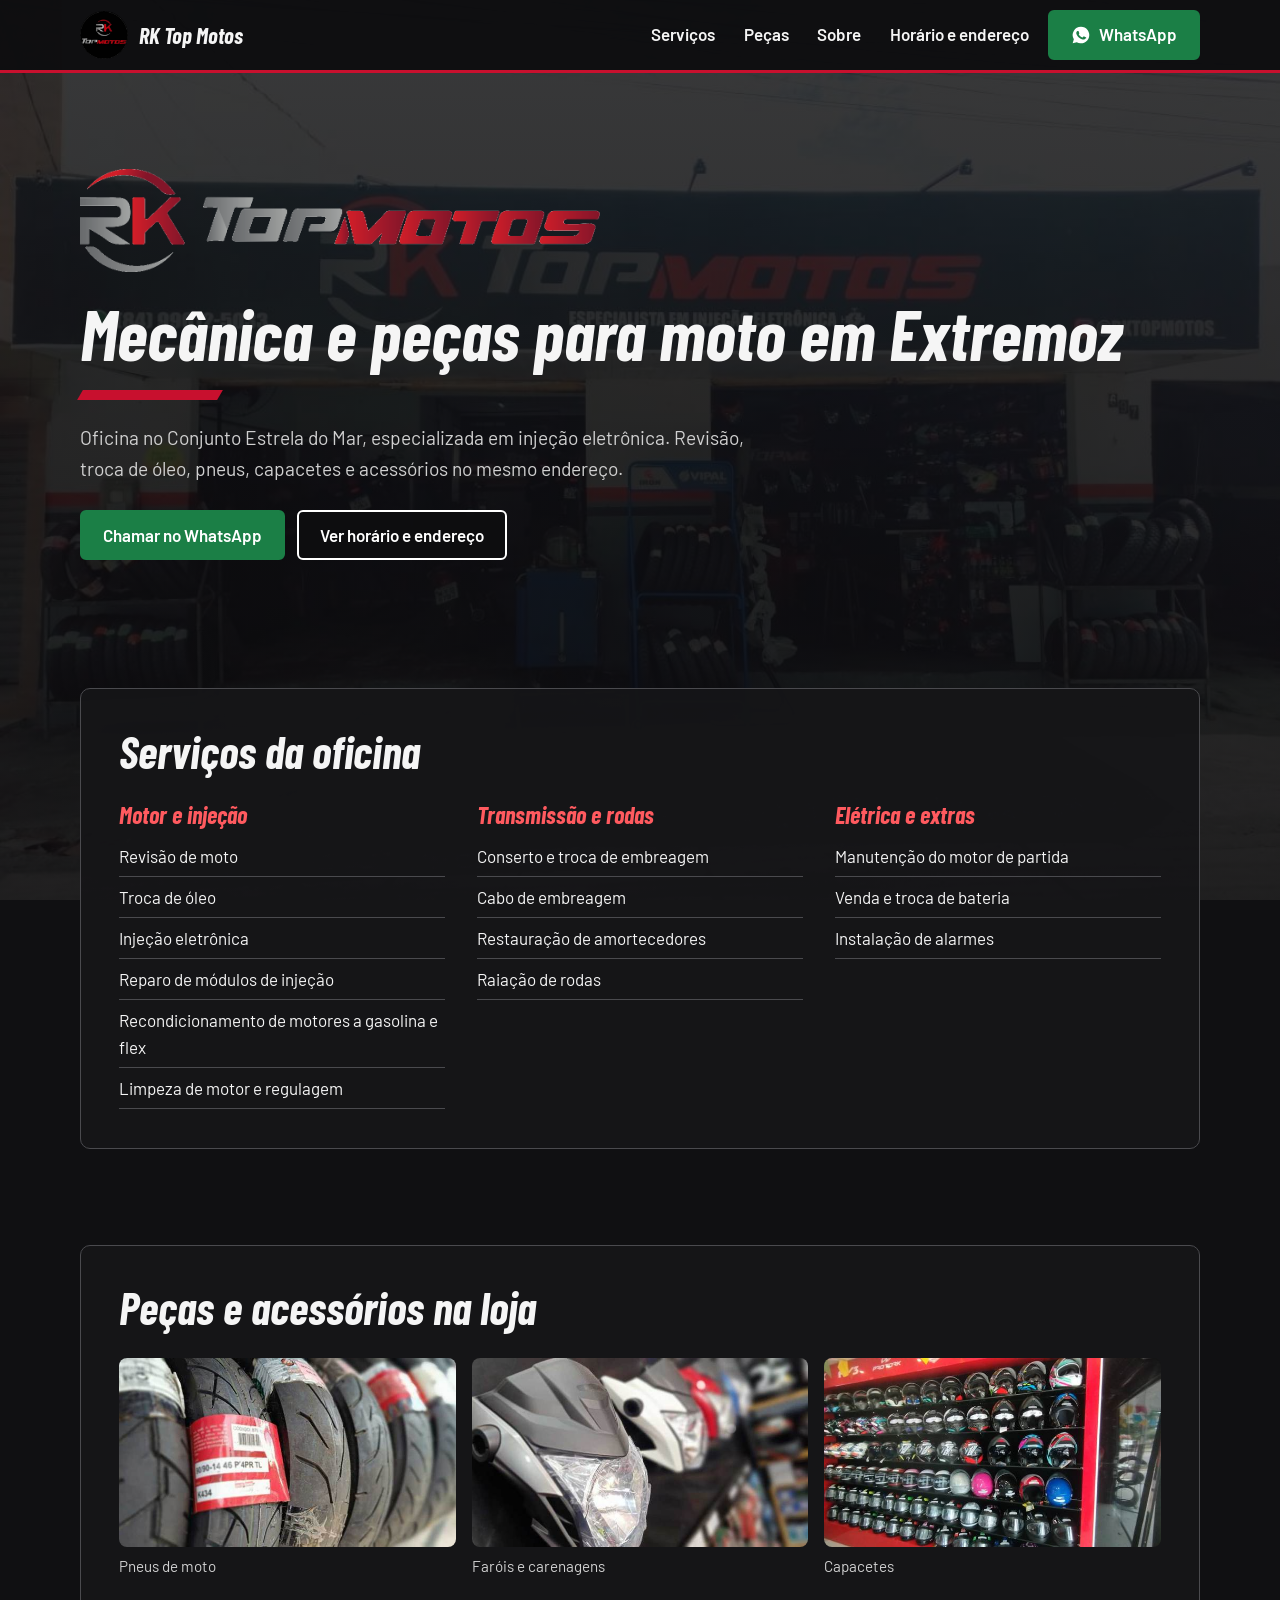
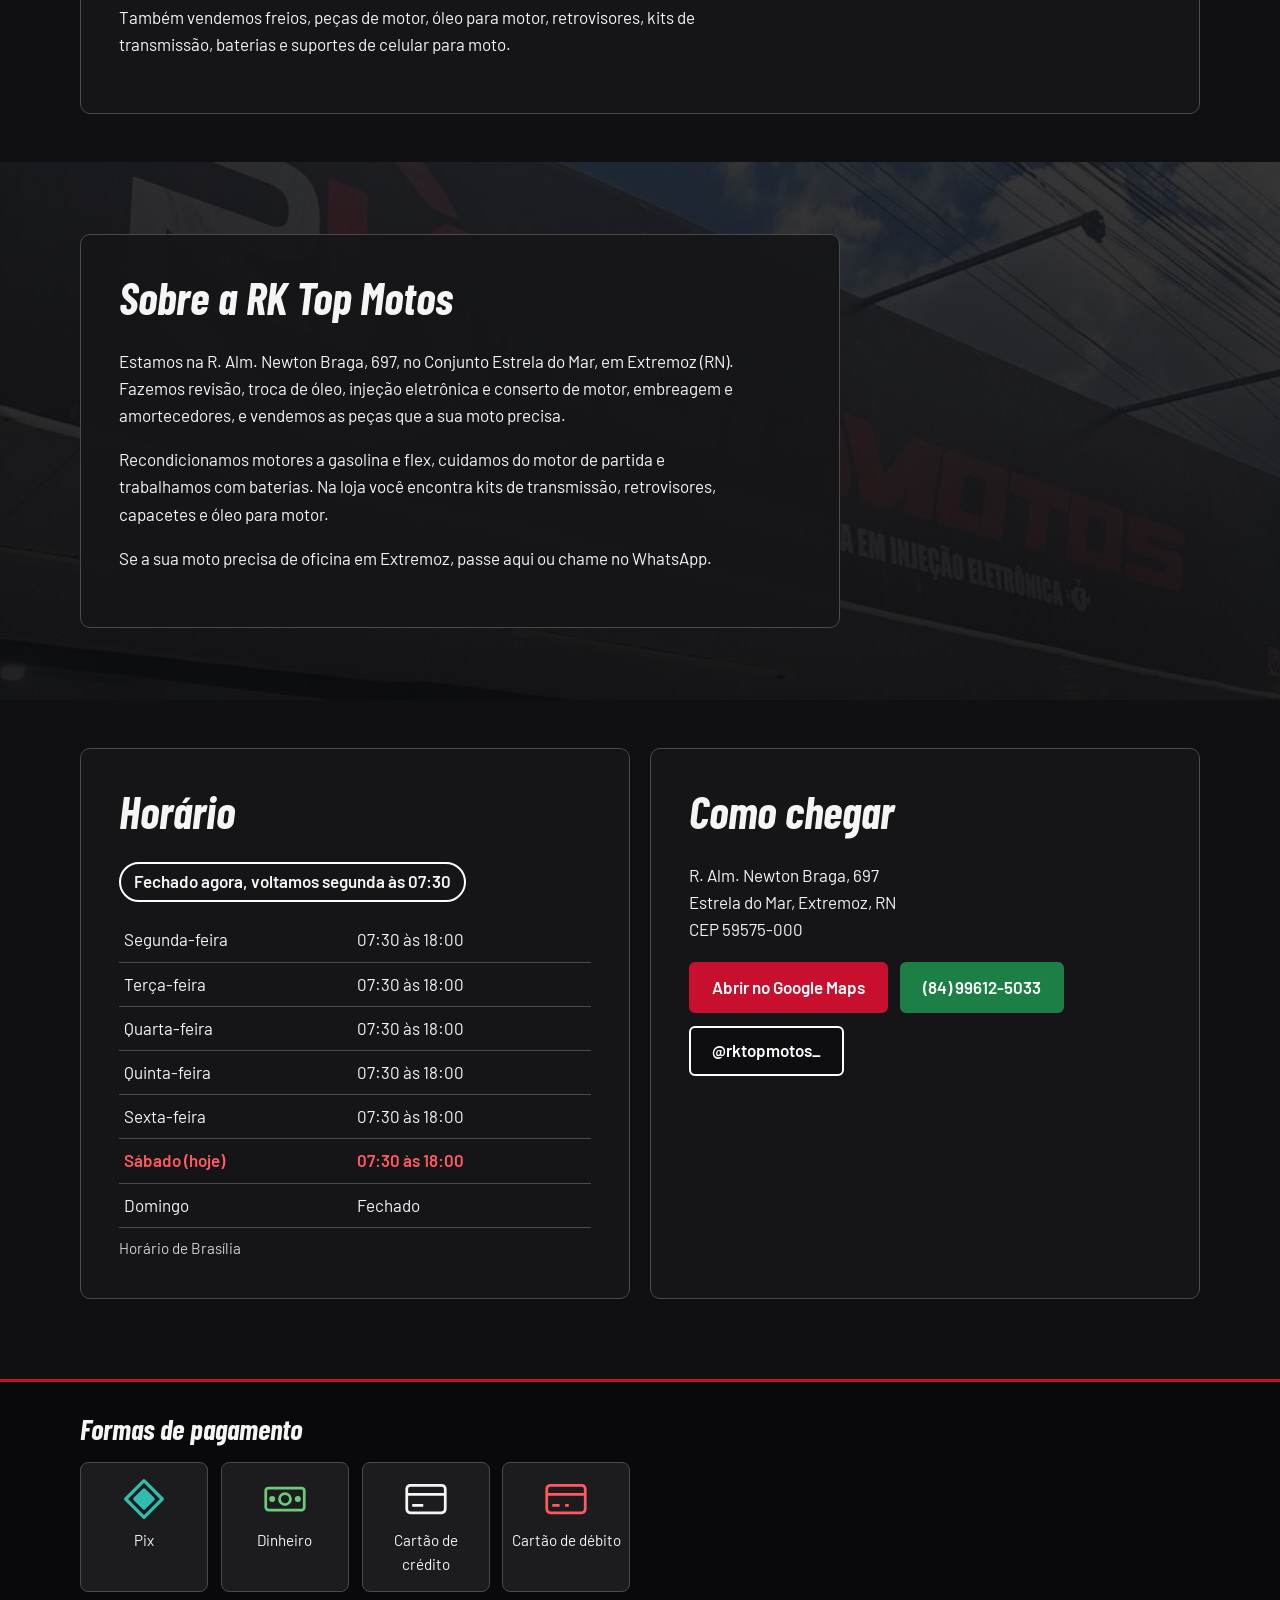
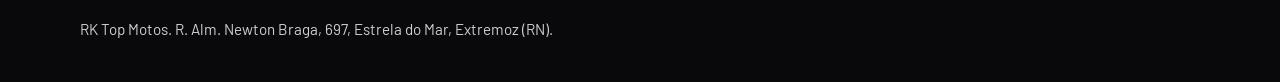
==== index.html @ 0dcf4de5 "fix site" ====
<!DOCTYPE html>
<html lang="pt-BR">
<head>
<meta charset="utf-8">
<meta name="viewport" content="width=device-width, initial-scale=1, viewport-fit=cover">
<title>RK Top Motos | Oficina de motos em Extremoz, RN</title>
<meta name="description" content="Oficina de motos especializada em injeção eletrônica, no Conjunto Estrela do Mar, Extremoz (RN). Revisão, troca de óleo, peças e acessórios.">
<meta name="color-scheme" content="dark">
<link rel="preconnect" href="https://fonts.googleapis.com">
<link rel="preconnect" href="https://fonts.gstatic.com" crossorigin>
<link href="https://fonts.googleapis.com/css2?family=Barlow:wght@400;600&family=Barlow+Condensed:ital,wght@1,700&display=swap" rel="stylesheet">
<link rel="stylesheet" href="index.css">
</head>
<body>
<a class="skip" href="#conteudo">Ir para o conteúdo</a>
<header>
<div class="wrap bar">
<a class="brand" href="#topo"><img src="[data-uri]" alt="" width="48" height="48"><span>RK Top Motos</span></a>
<nav aria-label="Principal"><ul><li><a href="#servicos">Serviços</a></li><li><a href="#pecas">Peças</a></li><li><a href="#sobre">Sobre</a></li><li><a href="#contato">Horário e endereço</a></li></ul></nav>
<a class="btn wa" href="https://wa.me/5584996125033?text=Ol%C3%A1!%20Vim%20pelo%20site%20da%20RK%20Top%20Motos." rel="noopener"><svg viewBox="0 0 24 24" fill="currentColor" aria-hidden="true"><path d="M12 2a10 10 0 0 0-8.6 15.1L2 22l5-1.3A10 10 0 1 0 12 2Zm5.2 14.2c-.2.6-1.3 1.2-1.8 1.2-.5.1-1 .2-3.3-.7-2.8-1.1-4.6-4-4.7-4.2-.1-.2-1.1-1.5-1.1-2.8s.7-2 1-2.3c.2-.3.5-.3.7-.3h.5c.2 0 .4 0 .6.5l.8 2c.1.2.1.4 0 .5l-.4.6c-.1.2-.3.3-.1.6.2.3.8 1.3 1.7 2.1 1.1 1 2.1 1.300 2.400 1.500.3.1.5.1.7-.1l.9-1c.2-.3.4-.2.700-.1l1.900.9c.3.1.5.2.5.3.100.2.100.8-.1 1.300Z"/></svg>WhatsApp</a>
</div>
</header>
<main id="conteudo">
<div class="wrap hero" id="topo">
<img class="wide" src="[data-uri]" alt="RK Top Motos">
<h1>Mecânica e peças para moto em Extremoz</h1>
<div class="stripe" aria-hidden="true"></div>
<p>Oficina no Conjunto Estrela do Mar, especializada em injeção eletrônica. Revisão, troca de óleo, pneus, capacetes e acessórios no mesmo endereço.</p>
<div class="cta">
<a class="btn wa" href="https://wa.me/5584996125033?text=Ol%C3%A1!%20Vim%20pelo%20site%20da%20RK%20Top%20Motos." rel="noopener">Chamar no WhatsApp</a>
<a class="btn ghost" href="#contato">Ver horário e endereço</a>
</div>
</div>

<section id="servicos"><div class="wrap"><div class="panel">
<h2>Serviços da oficina</h2>
<div class="cols">
<div><h3>Motor e injeção</h3><ul class="plain"><li>Revisão de moto</li><li>Troca de óleo</li><li>Injeção eletrônica</li><li>Reparo de módulos de injeção</li><li>Recondicionamento de motores a gasolina e flex</li><li>Limpeza de motor e regulagem</li></ul></div>
<div><h3>Transmissão e rodas</h3><ul class="plain"><li>Conserto e troca de embreagem</li><li>Cabo de embreagem</li><li>Restauração de amortecedores</li><li>Raiação de rodas</li></ul></div>
<div><h3>Elétrica e extras</h3><ul class="plain"><li>Manutenção do motor de partida</li><li>Venda e troca de bateria</li><li>Instalação de alarmes</li></ul></div>
</div></div></div></section>

<section id="pecas"><div class="wrap"><div class="panel">
<h2>Peças e acessórios na loja</h2>
<div class="shots">
<figure><img src="[data-uri]" alt="Fileira de pneus de moto com etiquetas de medida" loading="lazy"><figcaption>Pneus de moto</figcaption></figure>
<figure><img src="[data-uri]" alt="Faróis e carenagens de moto em exposição na loja" loading="lazy"><figcaption>Faróis e carenagens</figcaption></figure>
<figure><img src="[data-uri]" alt="Parede de capacetes de várias cores e modelos" loading="lazy"><figcaption>Capacetes</figcaption></figure>
</div>
<p>Também vendemos freios, peças de motor, óleo para motor, retrovisores, kits de transmissão, baterias e suportes de celular para moto.</p>
</div></div></section>

<div class="about" id="sobre"><div class="wrap"><div class="panel">
<h2>Sobre a RK Top Motos</h2>
<p>Estamos na R. Alm. Newton Braga, 697, no Conjunto Estrela do Mar, em Extremoz (RN). Fazemos revisão, troca de óleo, injeção eletrônica e conserto de motor, embreagem e amortecedores, e vendemos as peças que a sua moto precisa.</p>
<p>Recondicionamos motores a gasolina e flex, cuidamos do motor de partida e trabalhamos com baterias. Na loja você encontra kits de transmissão, retrovisores, capacetes e óleo para motor.</p>
<p>Se a sua moto precisa de oficina em Extremoz, passe aqui ou chame no WhatsApp.</p>
</div></div></div>

<section id="contato"><div class="wrap two">
<div class="panel">
<h2>Horário</h2>
<p class="status" id="status" role="status">Segunda a sábado, das 07:30 às 18:00</p>
<table><caption class="small" style="text-align:left;caption-side:bottom;padding-top:.5rem">Horário de Brasília</caption><tbody id="horas">
<tr data-d="1"><th scope="row">Segunda-feira</th><td>07:30 às 18:00</td></tr>
<tr data-d="2"><th scope="row">Terça-feira</th><td>07:30 às 18:00</td></tr>
<tr data-d="3"><th scope="row">Quarta-feira</th><td>07:30 às 18:00</td></tr>
<tr data-d="4"><th scope="row">Quinta-feira</th><td>07:30 às 18:00</td></tr>
<tr data-d="5"><th scope="row">Sexta-feira</th><td>07:30 às 18:00</td></tr>
<tr data-d="6"><th scope="row">Sábado</th><td>07:30 às 18:00</td></tr>
<tr data-d="0"><th scope="row">Domingo</th><td>Fechado</td></tr>
</tbody></table>
</div>
<div class="panel">
<h2>Como chegar</h2>
<address>R. Alm. Newton Braga, 697<br>Estrela do Mar, Extremoz, RN<br>CEP 59575-000</address>
<div class="cta" style="margin-top:0">
<a class="btn" href="https://www.google.com/maps/search/?api=1&query=R.+Alm.+Newton+Braga%2C+697+-+Estrela+do+Mar%2C+Extremoz+-+RN%2C+59575-000" rel="noopener">Abrir no Google Maps</a>
<a class="btn wa" href="https://wa.me/5584996125033?text=Ol%C3%A1!%20Vim%20pelo%20site%20da%20RK%20Top%20Motos." rel="noopener">(84) 99612-5033</a>
<a class="btn ghost" href="https://instagram.com/rktopmotos_" rel="noopener">@rktopmotos_</a>
</div>
</div>
</div></section>
</main>

<footer><div class="wrap">
<h2 style="font-size:1.8rem">Formas de pagamento</h2>
<ul class="pay">
<li><svg viewBox="0 0 48 48" fill="none" stroke="#32BCAD" stroke-width="3.5" stroke-linejoin="round" aria-hidden="true"><path d="M24 4 44 24 24 44 4 24Z"/><path d="M24 14l10 10-10 10-10-10Z" fill="#32BCAD"/></svg>Pix</li>
<li><svg viewBox="0 0 48 48" fill="none" stroke="#6CCB7A" stroke-width="3" aria-hidden="true"><rect x="3" y="12" width="42" height="24" rx="3"/><circle cx="24" cy="24" r="6"/><circle cx="10" cy="24" r="1.800" fill="#6CCB7A"/><circle cx="38" cy="24" r="1.800" fill="#6CCB7A"/></svg>Dinheiro</li>
<li><svg viewBox="0 0 48 48" fill="none" stroke="#F5F5F5" stroke-width="3" aria-hidden="true"><rect x="3" y="9" width="42" height="30" rx="4"/><path d="M3 19h42M9 31h12"/></svg>Cartão de crédito</li>
<li><svg viewBox="0 0 48 48" fill="none" stroke="#FF5A5F" stroke-width="3" aria-hidden="true"><rect x="3" y="9" width="42" height="30" rx="4"/><path d="M3 19h42M9 31h8M23 31h4"/></svg>Cartão de débito</li>
</ul>
<p class="small">RK Top Motos. R. Alm. Newton Braga, 697, Estrela do Mar, Extremoz (RN).</p>
</div></footer>

<script>
(function(){
try{
var p=new Intl.DateTimeFormat('en-US',{timeZone:'America/Fortaleza',weekday:'short',hour:'numeric',minute:'numeric',hour12:false}).formatToParts(new Date()),o={};
p.forEach(function(x){o[x.type]=x.value});
var d={Sun:0,Mon:1,Tue:2,Wed:3,Thu:4,Fri:5,Sat:6}[o.weekday],m=(+o.hour%24)*60+ +o.minute;
var r=document.querySelector('tr[data-d="'+d+'"]');if(r){r.className='today';r.firstElementChild.insertAdjacentText('beforeend',' (hoje)')}
var s=document.getElementById('status'),open=d>0&&m>=450&&m<1080;
s.textContent=open?'Aberto agora, fechamos às 18:00':(d>0&&m<450?'Fechado agora, abrimos às 07:30':(d===6||d===0?'Fechado agora, voltamos segunda às 07:30':'Fechado agora, abrimos amanhã às 07:30'));
}catch(e){}
})();
</script>
</body>
</html>
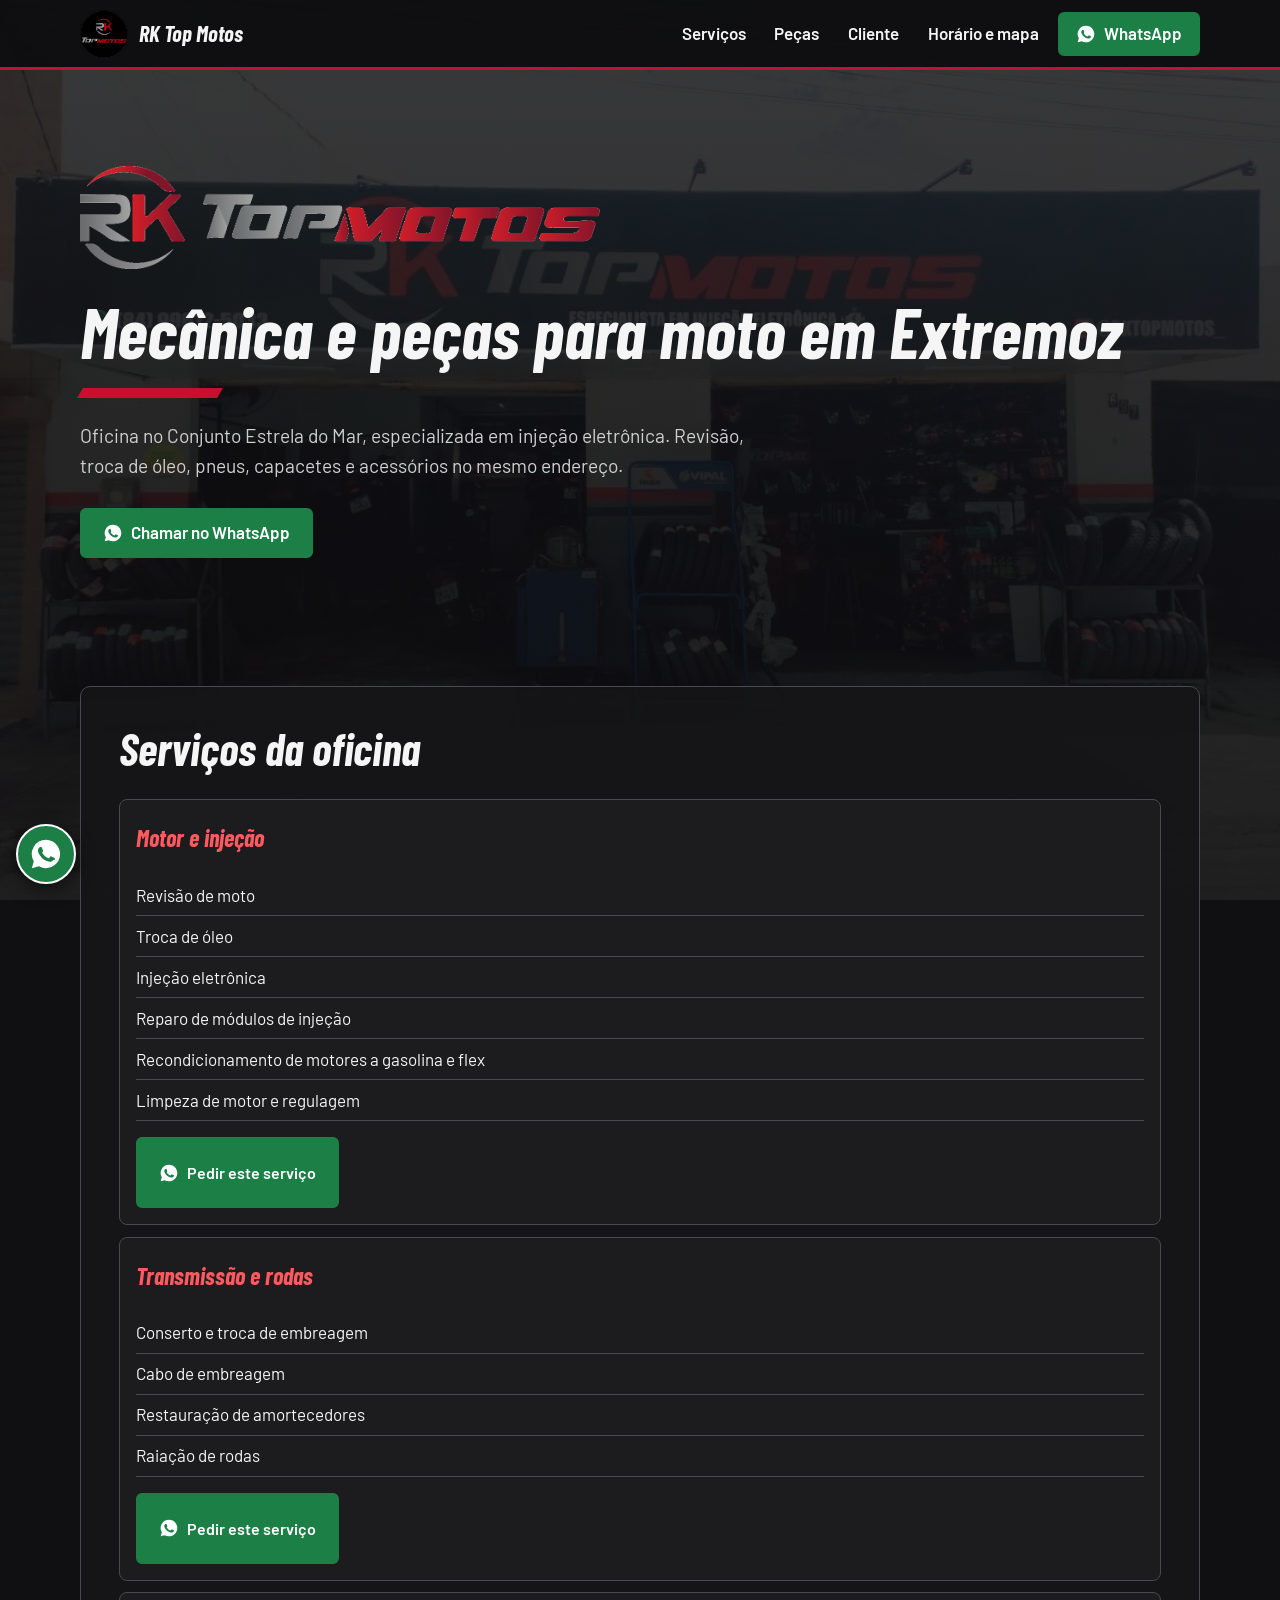
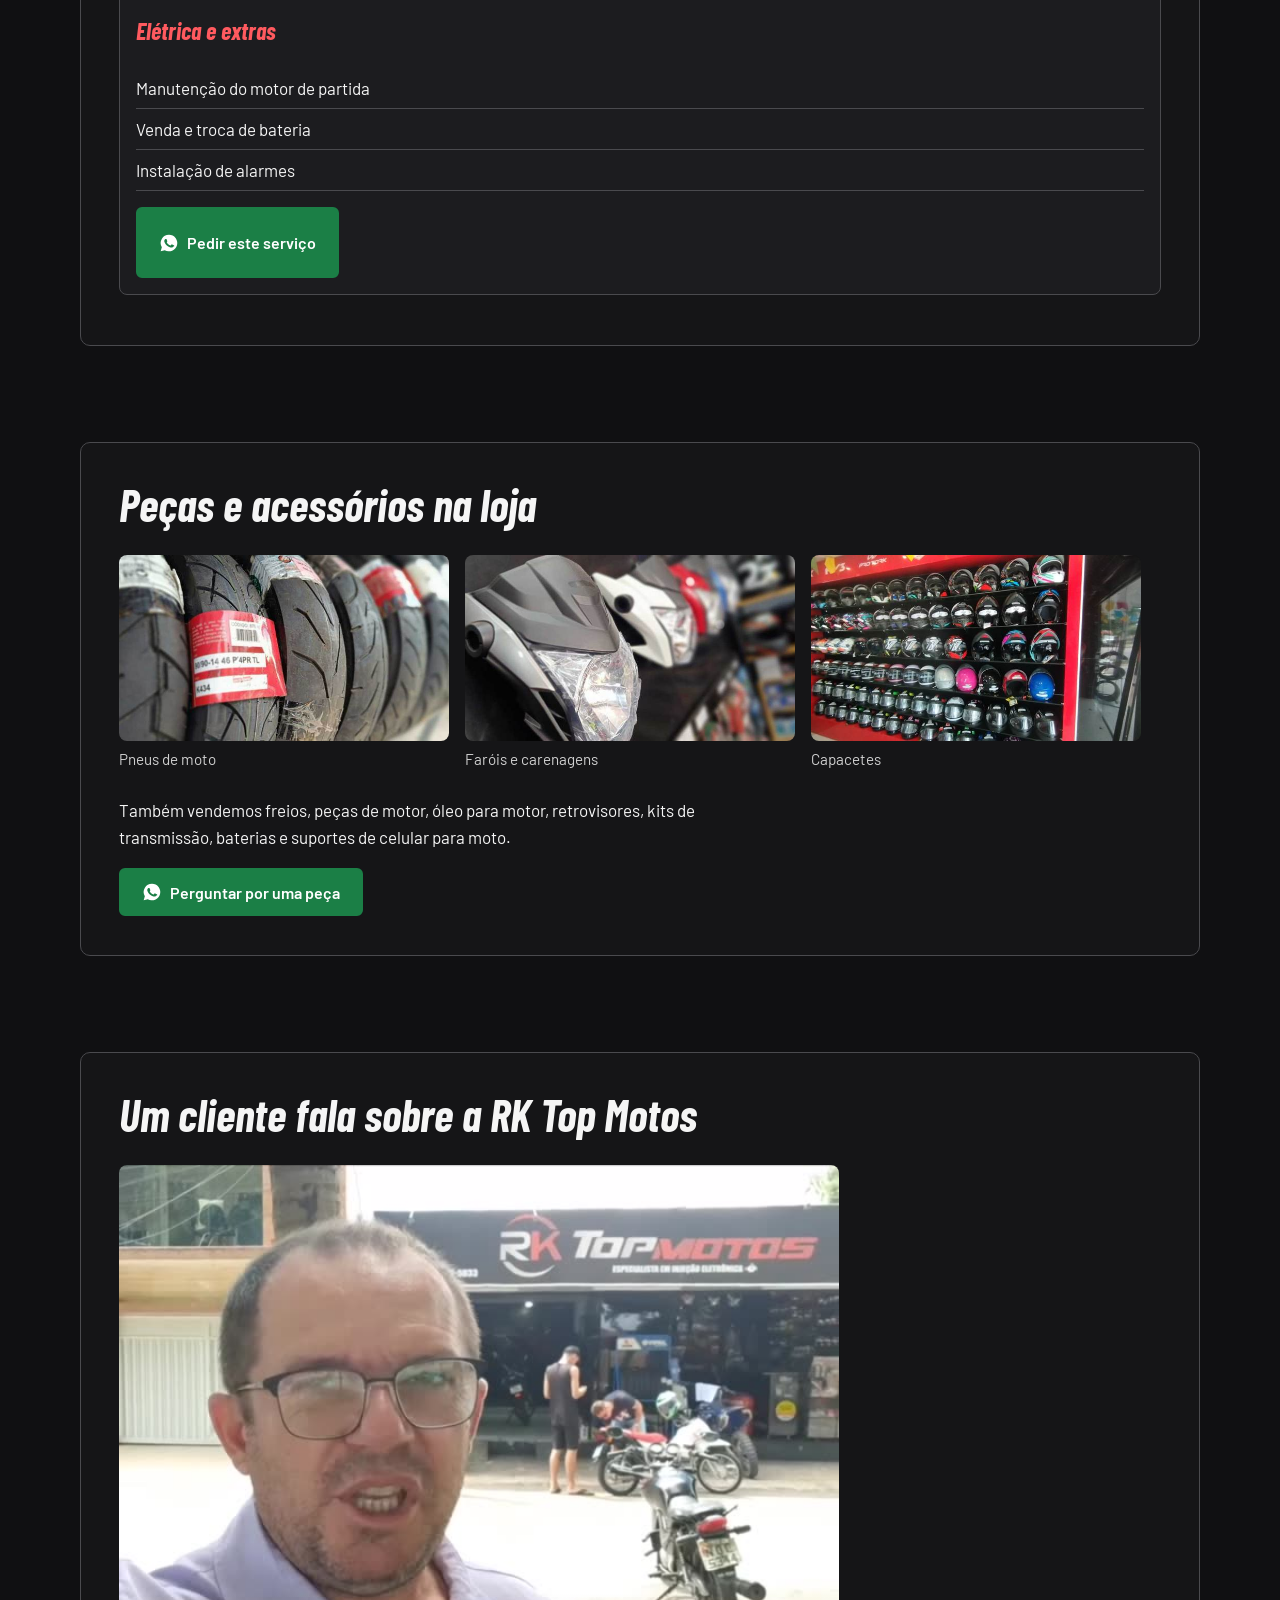
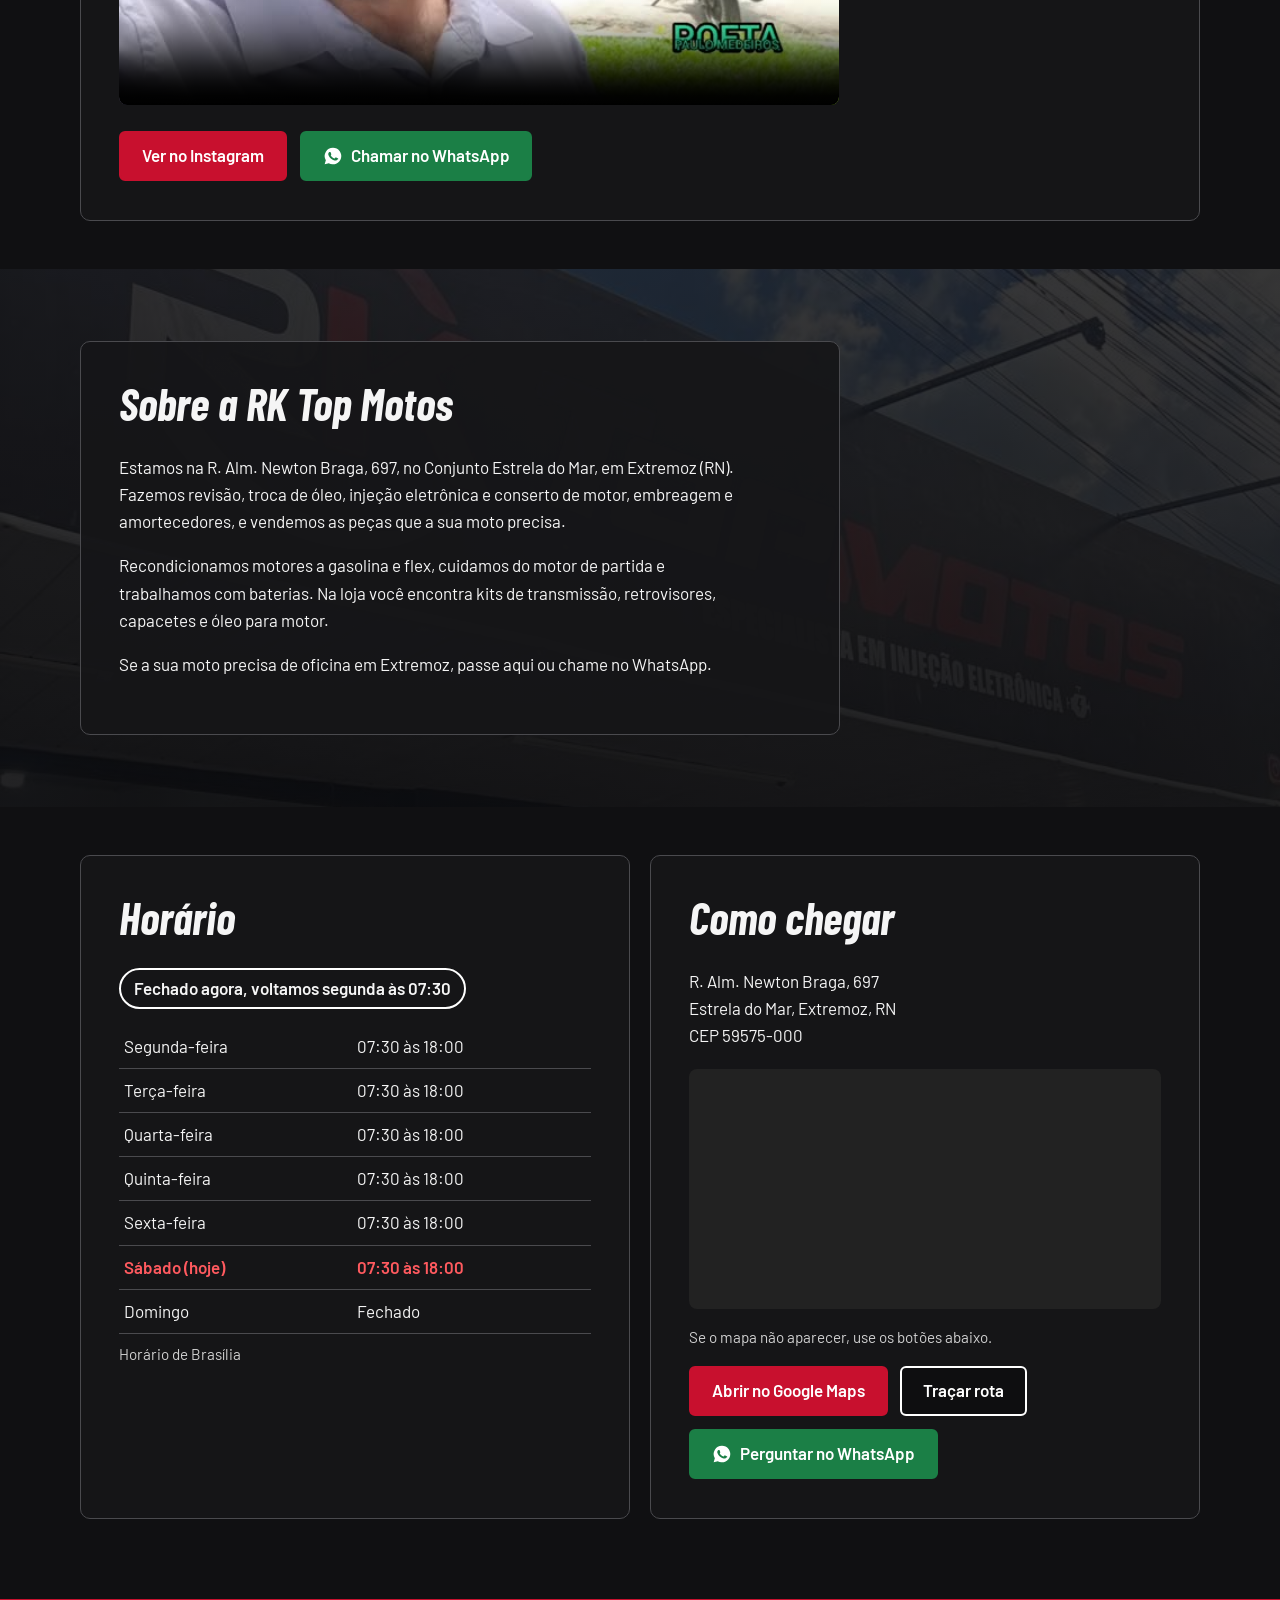
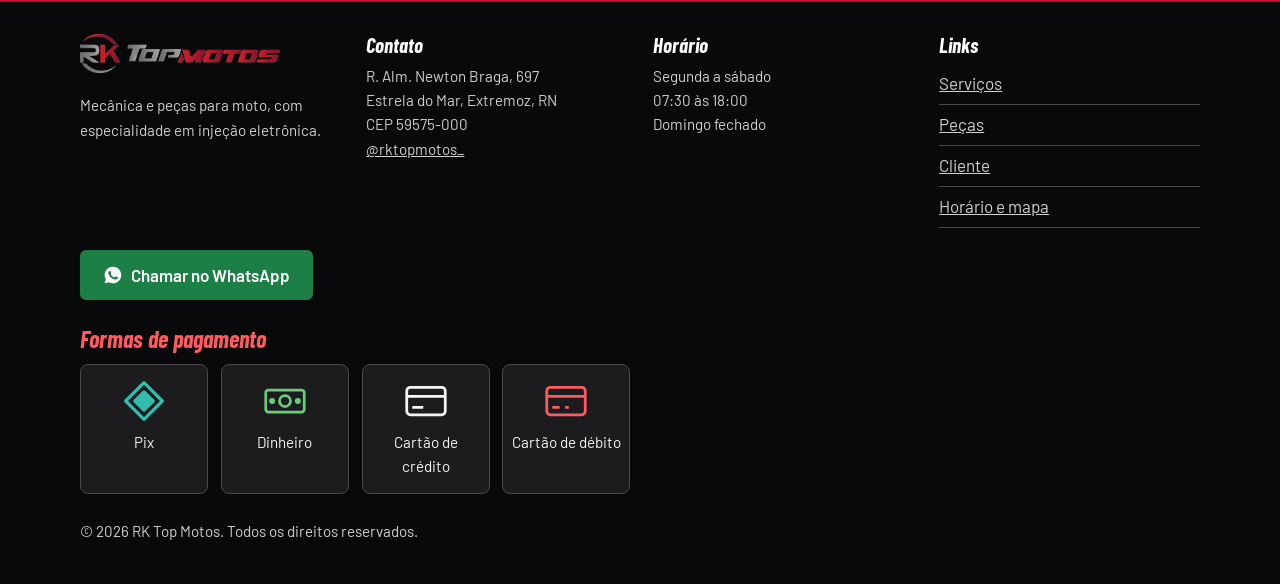
==== commit 2b67d2fa: "fix site again" ====
--- a/index.html
+++ b/index.html
@@ -9,15 +9,120 @@
 <link rel="preconnect" href="https://fonts.googleapis.com">
 <link rel="preconnect" href="https://fonts.gstatic.com" crossorigin>
 <link href="https://fonts.googleapis.com/css2?family=Barlow:wght@400;600&family=Barlow+Condensed:ital,wght@1,700&display=swap" rel="stylesheet">
-<link rel="stylesheet" href="index.css">
+<style>
+:root{--red:#C8102E;--red-hi:#FF5A5F;--ink:#F5F5F5;--mute:#D0D0D0;--panel:rgba(22,22,24,.94);--line:#4a4a4e;--wa:#1B7F46;color-scheme:dark;box-sizing:border-box;padding-top:env(safe-area-inset-top,0px);padding-bottom:env(safe-area-inset-bottom,0px)}
+*,*::before,*::after{box-sizing:inherit}
+html{scroll-padding-top:calc(88px + env(safe-area-inset-top,0px));scroll-behavior:smooth}
+@media(prefers-reduced-motion:reduce){html{scroll-behavior:auto}}
+body{margin:0;background:#101012;color:var(--ink);font:400 1.0625rem/1.6 Barlow,system-ui,-apple-system,"Segoe UI",Arial,sans-serif}
+body::before{content:"";position:fixed;inset:0;z-index:-1;background:linear-gradient(rgba(10,10,12,.8),rgba(10,10,12,.9)),url([data-uri]) center/cover no-repeat}
+h1,h2,h3{font-family:"Barlow Condensed","Arial Narrow",Impact,sans-serif;font-style:italic;font-weight:700;line-height:1.05;margin:0}
+h1{font-size:clamp(2.4rem,7vw,4.4rem)}
+h2{font-size:clamp(1.9rem,4.5vw,2.8rem);margin-bottom:.6em}
+h3{font-size:1.5rem;margin-bottom:.4em;color:var(--red-hi)}
+p{margin:0 0 1em;max-width:62ch}
+a{color:inherit}
+:focus-visible{outline:3px solid #fff;outline-offset:3px;border-radius:4px}
+.skip{position:absolute;left:12px;top:-100px;background:#fff;color:#111;padding:.6em 1em;z-index:20;border-radius:6px}
+.skip:focus{top:calc(12px + env(safe-area-inset-top,0px))}
+.wrap{width:min(1120px,100% - 2rem);margin-inline:auto}
+header{position:sticky;top:env(safe-area-inset-top,0px);z-index:10;background:rgba(14,14,16,.96);border-bottom:3px solid var(--red)}
+.bar{display:flex;align-items:center;gap:1rem;padding:.6rem 0}
+.brand{display:flex;align-items:center;gap:.7rem;text-decoration:none;margin-right:auto}
+.brand img{width:48px;height:48px;border-radius:50%}
+.brand span{font:italic 700 1.4rem/1 "Barlow Condensed","Arial Narrow",sans-serif}
+nav ul{display:flex;gap:1.4rem;list-style:none;margin:0;padding:0}
+nav a{text-decoration:none;padding:.5rem .2rem;font-weight:600}
+nav a:hover{text-decoration:underline;text-underline-offset:6px;text-decoration-color:var(--red-hi);text-decoration-thickness:3px}
+.btn{display:inline-flex;align-items:center;gap:.5rem;min-height:48px;padding:.6rem 1.3rem;border-radius:6px;font-weight:600;text-decoration:none;color:#fff;background:var(--red);border:2px solid var(--red)}
+.btn:hover{background:#A80D26;border-color:#A80D26}
+.btn.wa{background:var(--wa);border-color:var(--wa)}
+.btn.wa:hover{background:#166B3B;border-color:#166B3B}
+.btn.ghost{background:rgba(14,14,16,.9);border-color:#fff}
+.btn.ghost:hover{background:#fff;color:#111}
+.btn svg{width:20px;height:20px;flex:none}
+@media(max-width:760px){nav{display:none}.brand span{font-size:1.2rem}}
+.hero{padding:clamp(2.5rem,9vw,6rem) 0 clamp(2.5rem,8vw,5rem)}
+.hero img.wide{width:min(520px,100%);height:auto;display:block;margin-bottom:1.6rem}
+.hero p{font-size:1.2rem;color:var(--mute)}
+.stripe{width:140px;height:10px;background:var(--red);transform:skewX(-30deg);margin:1.2rem 0 1.4rem}
+.cta{display:flex;flex-wrap:wrap;gap:.8rem;margin-top:1.6rem}
+section{padding:clamp(1.5rem,4vw,3rem) 0}
+.panel{background:var(--panel);border:1px solid var(--line);border-radius:10px;padding:clamp(1.2rem,3.5vw,2.4rem)}
+.cols{display:grid;grid-template-columns:repeat(auto-fit,minmax(240px,1fr));gap:2rem}
+ul.plain{margin:0;padding:0;list-style:none}
+ul.plain li{padding:.4rem 0;border-bottom:1px solid var(--line)}
+.shots{display:grid;grid-template-columns:repeat(auto-fit,minmax(250px,1fr));gap:1rem;margin:0 0 1.6rem;padding:0}
+.shots figure{margin:0}
+.shots img{width:100%;height:auto;aspect-ratio:16/9;object-fit:cover;border-radius:8px;display:block}
+.shots figcaption{padding-top:.4rem;color:var(--mute);font-size:.95rem}
+.about{background:linear-gradient(rgba(10,10,12,.82),rgba(10,10,12,.9)),url([data-uri]) center 30%/cover no-repeat;padding:clamp(2rem,6vw,4.5rem) 0}
+.about .panel{max-width:760px}
+.two{display:grid;grid-template-columns:repeat(auto-fit,minmax(280px,1fr));gap:1.2rem}
+table{width:100%;border-collapse:collapse}
+th,td{text-align:left;padding:.5rem .3rem;border-bottom:1px solid var(--line);font-weight:400}
+tr.today th,tr.today td{font-weight:600;color:var(--red-hi)}
+.status{display:inline-block;margin:0 0 1rem;padding:.3rem .8rem;border:2px solid #fff;border-radius:99px;font-weight:600}
+address{font-style:normal;margin-bottom:1.2rem}
+footer{background:rgba(10,10,12,.96);border-top:3px solid var(--red);padding:2rem 0 2.5rem;margin-top:2rem}
+.pay{display:flex;flex-wrap:wrap;gap:.8rem;list-style:none;margin:.8rem 0 1.6rem;padding:0}
+.pay li{display:flex;flex-direction:column;align-items:center;gap:.4rem;width:128px;padding:.9rem .5rem;border:1px solid var(--line);border-radius:8px;background:#1c1c1f;text-align:center;font-size:.95rem}
+.pay svg{width:44px;height:44px}
+.small{color:var(--mute);font-size:.95rem;margin:0}
+.hd{min-height:44px;padding:.4rem 1rem}
+.menu{display:none;min-height:44px;padding:.4rem 1rem;border:2px solid #fff;border-radius:6px;background:transparent;color:#fff;font:600 1rem Barlow,sans-serif;cursor:pointer}
+details.svc{border:1px solid var(--line);border-radius:8px;margin-bottom:.7rem;background:#1c1c1f}
+details.svc summary{display:flex;justify-content:space-between;align-items:center;min-height:56px;padding:.6rem 1rem;cursor:pointer;list-style:none;font:italic 700 1.5rem "Barlow Condensed","Arial Narrow",sans-serif;color:var(--red-hi)}
+details.svc summary::-webkit-details-marker{display:none}
+details.svc summary::after{content:"+";display:grid;place-items:center;width:40px;height:40px;border-radius:50%;background:var(--red);color:#fff;font:600 1.6rem/1 Barlow,sans-serif}
+details.svc[open] summary::after{content:"\2212"}
+details.svc .in{padding:0 1rem 1rem}
+details.svc .in .btn{margin-top:1rem}
+.car{display:flex;gap:1rem;overflow-x:auto;scroll-snap-type:x mandatory;scroll-behavior:smooth;padding-bottom:.6rem;margin-bottom:1rem}
+.car figure{flex:0 0 min(78%,330px);margin:0;scroll-snap-align:start}
+.car img{width:100%;height:auto;aspect-ratio:16/9;object-fit:cover;border-radius:8px;display:block}
+.car figcaption{padding-top:.4rem;color:var(--mute);font-size:.95rem}
+.vid{display:flex;gap:1.2rem;align-items:center}
+.vid svg{flex:none}
+.map{width:100%;height:240px;border:0;border-radius:8px;background:#222}
+.fgrid{display:grid;grid-template-columns:repeat(auto-fit,minmax(200px,1fr));gap:1.6rem}
+.fgrid h3{font-size:1.3rem;color:#fff}
+.flinks li{border:0;padding:.3rem 0}
+footer a{color:var(--mute)}
+footer .btn{color:#fff}
+label{display:block;margin-bottom:.8rem;font-weight:600}
+input{display:block;width:100%;min-height:48px;margin-top:.3rem;padding:.5rem .8rem;border-radius:6px;border:2px solid #8a8a90;background:#101012;color:#fff;font:400 1.05rem Barlow,sans-serif}
+dialog{width:min(480px,calc(100% - 2rem));padding:1.4rem;border:1px solid var(--line);border-radius:10px;back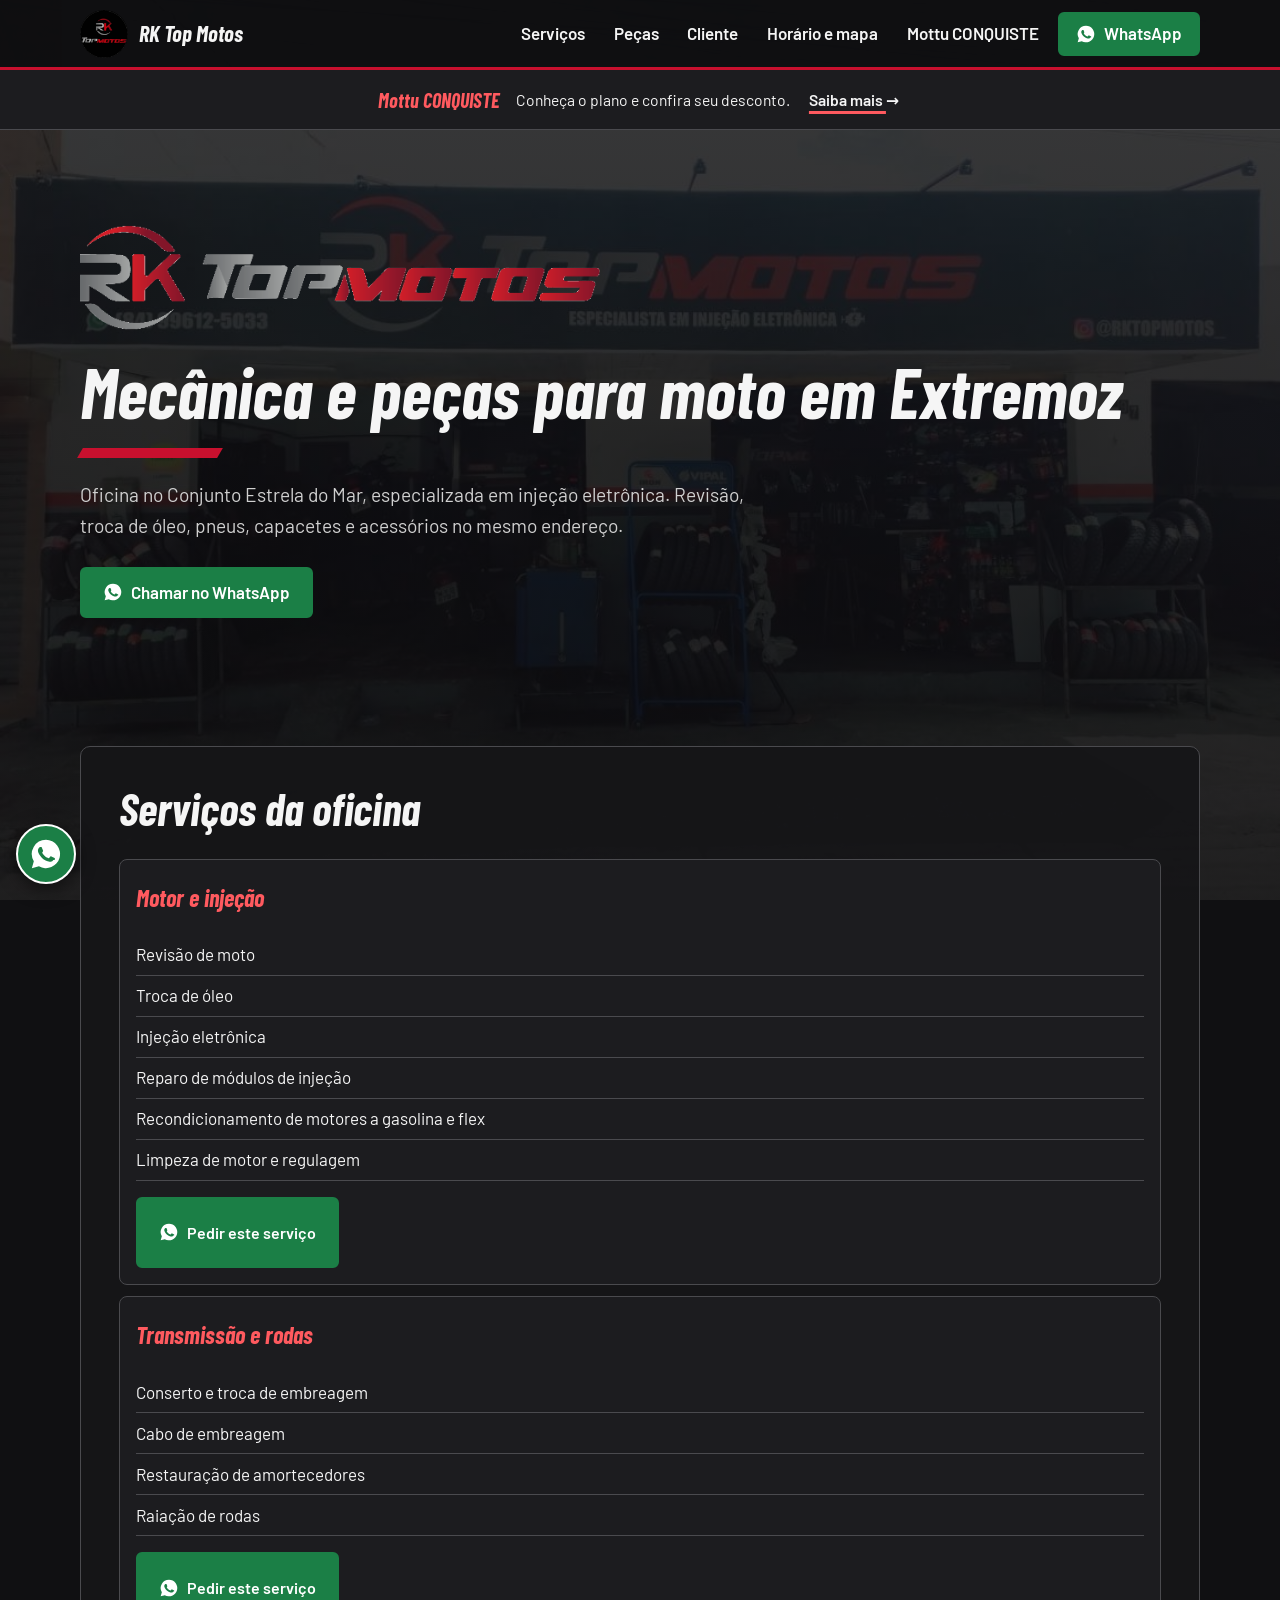
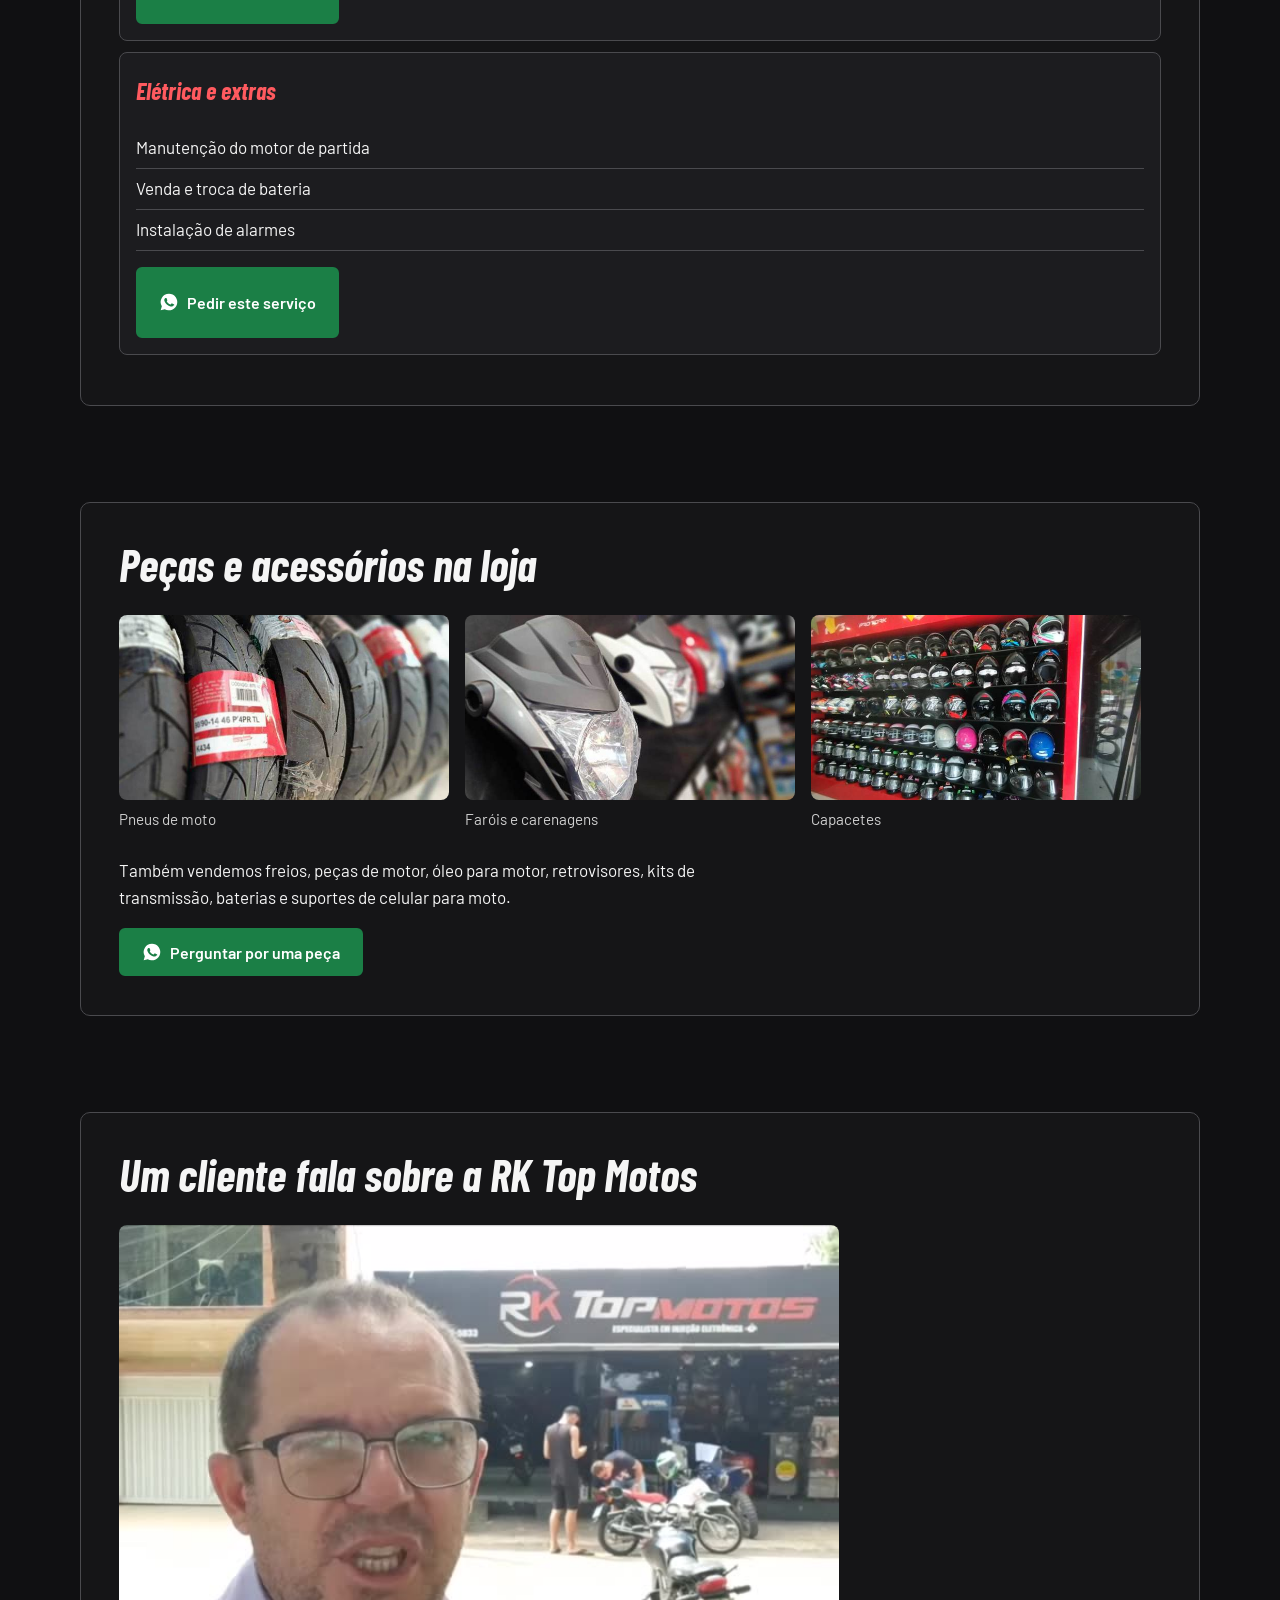
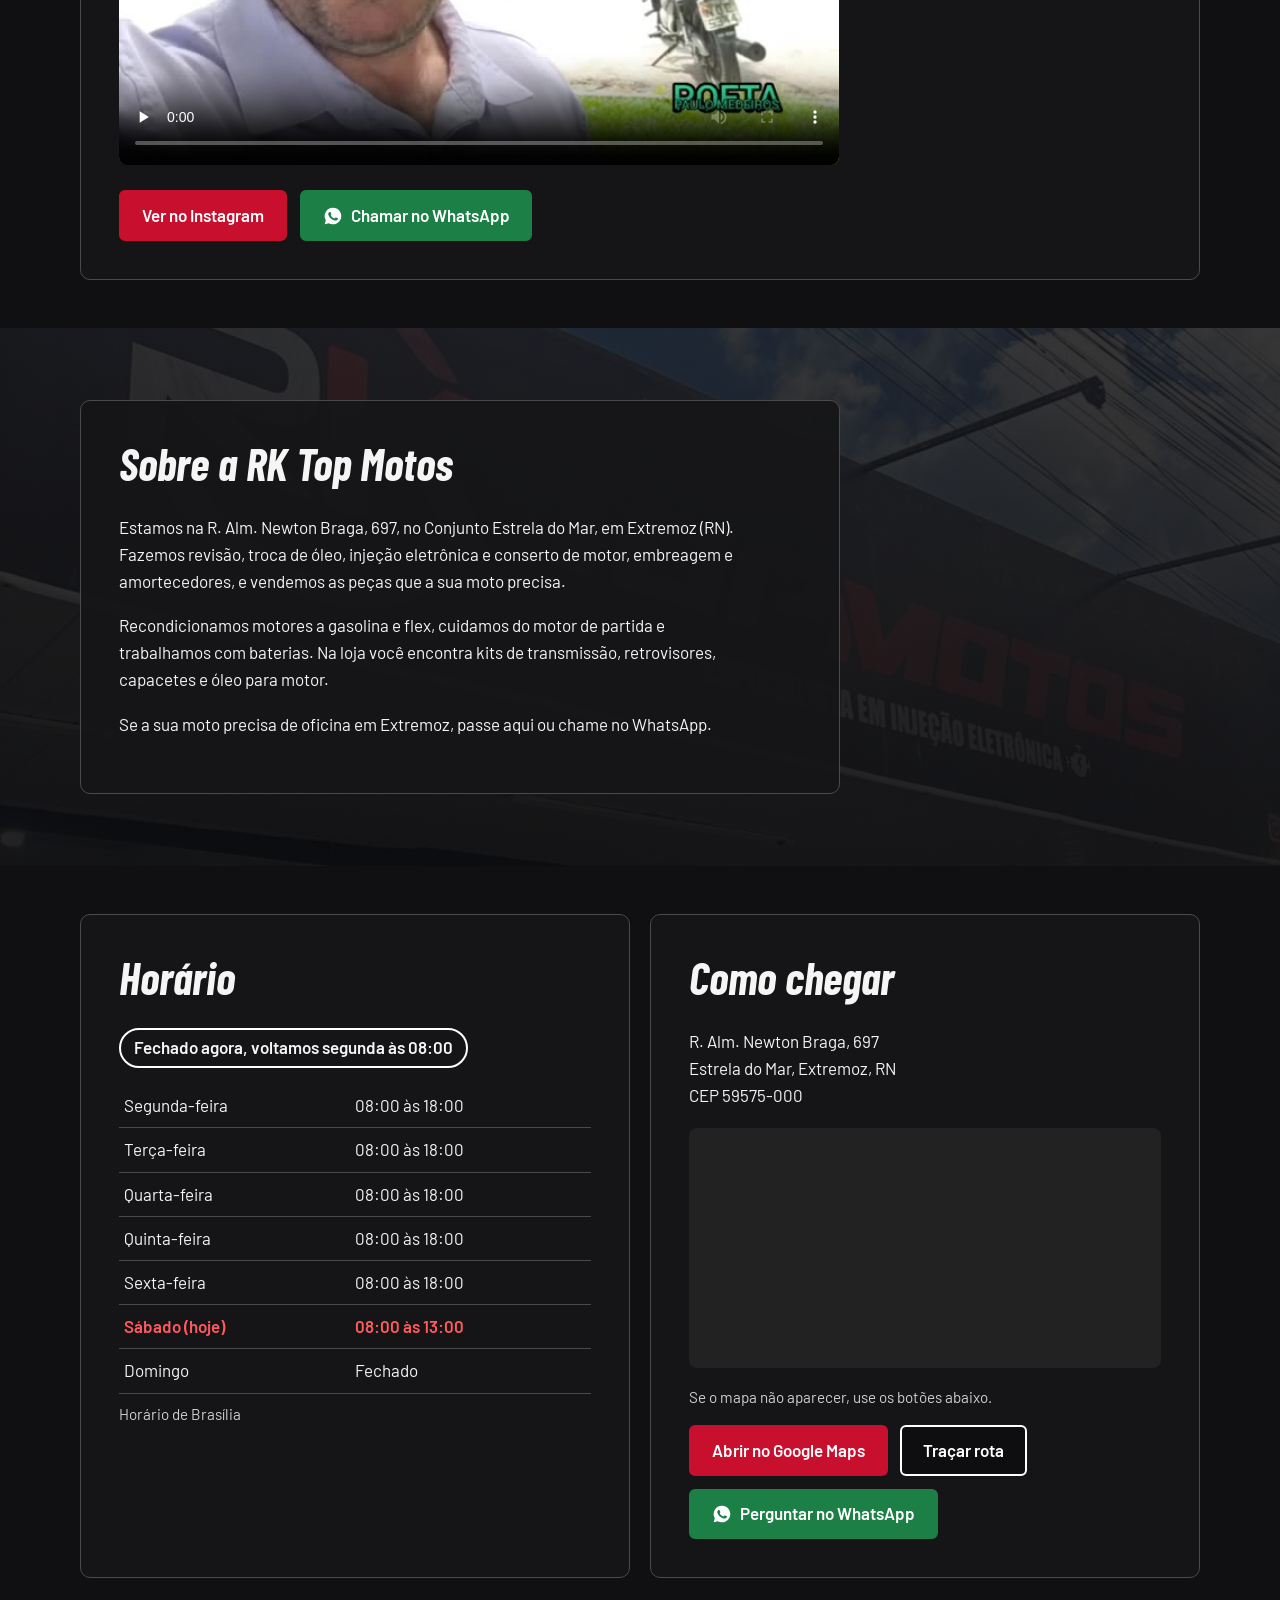
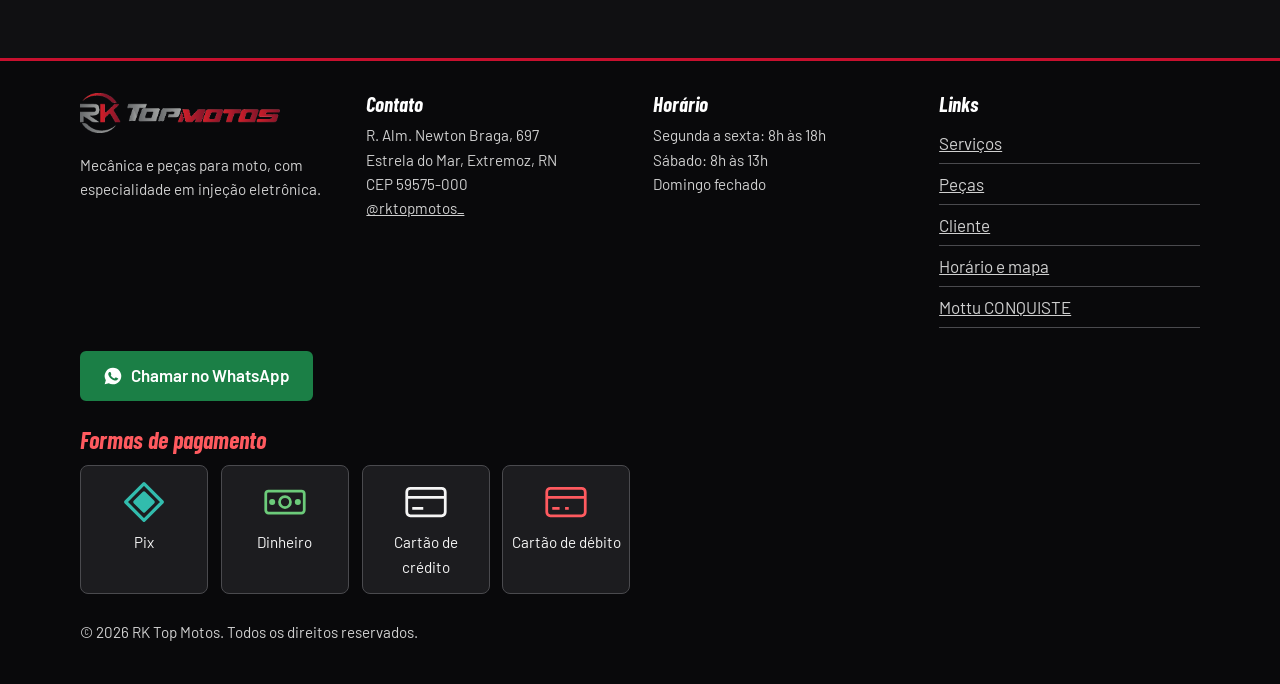
==== commit f80a5904: "fix animated" ====
--- a/index.html
+++ b/index.html
@@ -112,7 +112,9 @@
 .fab:hover{background:#166B3B}
 .fab svg{width:34px;height:34px}
 .cv{display:block;width:100%;max-width:720px;height:auto;aspect-ratio:4/3;border-radius:8px;background:#000;margin:0 0 1.2rem}
+.mtt{background:#1c1c1f;border-bottom:1px solid var(--line)}.mtt .wrap{display:flex;flex-wrap:wrap;align-items:center;justify-content:center;gap:.4rem 1rem;padding:.55rem 0;font-size:.98rem}.mtt strong{font:italic 700 1.25rem/1 "Barlow Condensed","Arial Narrow",sans-serif;color:var(--red-hi)}@media(max-width:760px){.mtt span{display:none}}.mtt a{font-weight:600;text-underline-offset:5px;text-decoration-color:var(--red-hi);text-decoration-thickness:3px;padding:.5rem .2rem}
 </style>
+<link rel="stylesheet" href="assets/anim.css">
 </head>
 <body>
 <svg width="0" height="0" style="position:absolute" aria-hidden="true"><symbol id="wa" viewBox="0 0 24 24"><path fill="currentColor" d="M12 2a10 10 0 0 0-8.6 15.1L2 22l5-1.3A10 10 0 1 0 12 2Zm5.2 14.2c-.2.6-1.3 1.2-1.8 1.2-.5.1-1 .2-3.3-.7-2.8-1.1-4.6-4-4.7-4.2-.1-.2-1.1-1.5-1.1-2.8s.7-2 1-2.3c.2-.3.5-.3.7-.3h.5c.2 0 .4 0 .6.5l.8 2c.1.2.1.4 0 .5l-.4.6c-.1.2-.3.3-.1.6.2.3.8 1.3 1.7 2.1 1.1 1 2.1 1.3 2.4 1.5.3.1.5.1.7-.1l.9-1c.2-.3.4-.2.7-.1l1.9.9c.3.1.5.2.5.3.1.2.1.8-.1 1.3Z"/></symbol></svg>
@@ -120,11 +122,12 @@
 <header>
 <div class="wrap bar">
 <a class="brand" href="#topo"><img src="[data-uri]" alt="" width="48" height="48"><span>RK Top Motos</span></a>
-<nav id="nav" aria-label="Principal"><ul><li><a href="#servicos">Serviços</a></li><li><a href="#pecas">Peças</a></li><li><a href="#cliente">Cliente</a></li><li><a href="#contato">Horário e mapa</a></li></ul></nav>
+<nav id="nav" aria-label="Principal"><ul><li><a href="#servicos">Serviços</a></li><li><a href="#pecas">Peças</a></li><li><a href="#cliente">Cliente</a></li><li><a href="#contato">Horário e mapa</a></li><li><a href="mottu.html">Mottu CONQUISTE</a></li></ul></nav>
 <a class="btn wa hd" data-wa="Gostaria de atendimento." href="#"><svg aria-hidden="true"><use href="#wa"/></svg>WhatsApp</a>
 <button class="menu" id="mb" aria-expanded="false" aria-controls="nav">Menu</button>
 </div>
 </header>
+<aside class="mtt" aria-label="Plano Mottu CONQUISTE"><div class="wrap"><strong>Mottu CONQUISTE</strong><span>Conheça o plano e confira seu desconto.</span><a href="mottu.html">Saiba mais <span class="arr" aria-hidden="true">&rarr;</span></a></div></aside>
 <main id="conteudo">
 <div class="wrap hero" id="topo">
 <img class="wide" src="[data-uri]" alt="RK Top Motos">
@@ -168,14 +171,14 @@
 <section id="contato"><div class="wrap two">
 <div class="panel">
 <h2>Horário</h2>
-<p class="status" id="status" role="status">Segunda a sábado, das 07:30 às 18:00</p>
+<p class="status" id="status" role="status">Segunda a sexta, 8h às 18h. Sábado, 8h às 13h</p>
 <table><caption class="small" style="text-align:left;caption-side:bottom;padding-top:.5rem">Horário de Brasília</caption><tbody>
-<tr data-d="1"><th scope="row">Segunda-feira</th><td>07:30 às 18:00</td></tr>
-<tr data-d="2"><th scope="row">Terça-feira</th><td>07:30 às 18:00</td></tr>
-<tr data-d="3"><th scope="row">Quarta-feira</th><td>07:30 às 18:00</td></tr>
-<tr data-d="4"><th scope="row">Quinta-feira</th><td>07:30 às 18:00</td></tr>
-<tr data-d="5"><th scope="row">Sexta-feira</th><td>07:30 às 18:00</td></tr>
-<tr data-d="6"><th scope="row">Sábado</th><td>07:30 às 18:00</td></tr>
+<tr data-d="1"><th scope="row">Segunda-feira</th><td>08:00 às 18:00</td></tr>
+<tr data-d="2"><th scope="row">Terça-feira</th><td>08:00 às 18:00</td></tr>
+<tr data-d="3"><th scope="row">Quarta-feira</th><td>08:00 às 18:00</td></tr>
+<tr data-d="4"><th scope="row">Quinta-feira</th><td>08:00 às 18:00</td></tr>
+<tr data-d="5"><th scope="row">Sexta-feira</th><td>08:00 às 18:00</td></tr>
+<tr data-d="6"><th scope="row">Sábado</th><td>08:00 às 13:00</td></tr>
 <tr data-d="0"><th scope="row">Domingo</th><td>Fechado</td></tr>
 </tbody></table>
 </div>
@@ -197,8 +200,8 @@
 <div class="fgrid">
 <div><img src="[data-uri]" alt="RK Top Motos" style="width:200px;height:auto;margin-bottom:.8rem"><p class="small">Mecânica e peças para moto, com especialidade em injeção eletrônica.</p></div>
 <div><h3>Contato</h3><p class="small">R. Alm. Newton Braga, 697<br>Estrela do Mar, Extremoz, RN<br>CEP 59575-000</p><p class="small"><a href="https://instagram.com/rktopmotos_" rel="noopener">@rktopmotos_</a></p></div>
-<div><h3>Horário</h3><p class="small">Segunda a sábado<br>07:30 às 18:00<br>Domingo fechado</p></div>
-<div><h3>Links</h3><ul class="plain flinks"><li><a href="#servicos">Serviços</a></li><li><a href="#pecas">Peças</a></li><li><a href="#cliente">Cliente</a></li><li><a href="#contato">Horário e mapa</a></li></ul></div>
+<div><h3>Horário</h3><p class="small">Segunda a sexta: 8h às 18h<br>Sábado: 8h às 13h<br>Domingo fechado</p></div>
+<div><h3>Links</h3><ul class="plain flinks"><li><a href="#servicos">Serviços</a></li><li><a href="#pecas">Peças</a></li><li><a href="#cliente">Cliente</a></li><li><a href="#contato">Horário e mapa</a></li><li><a href="mottu.html">Mottu CONQUISTE</a></li></ul></div>
 </div>
 <a class="btn wa" data-wa="Gostaria de atendimento." href="#" style="margin-top:1.4rem"><svg aria-hidden="true"><use href="#wa"/></svg>Chamar no WhatsApp</a>
 <h3 style="margin-top:1.6rem">Formas de pagamento</h3>
@@ -249,10 +252,11 @@
 p.forEach(function(x){o[x.type]=x.value});
 var w={Sun:0,Mon:1,Tue:2,Wed:3,Thu:4,Fri:5,Sat:6}[o.weekday],m=(+o.hour%24)*60+ +o.minute;
 var r=document.querySelector('tr[data-d="'+w+'"]');if(r){r.className='today';r.firstElementChild.insertAdjacentText('beforeend',' (hoje)')}
-var st=document.getElementById('status'),op=w>0&&m>=450&&m<1080;
-st.textContent=op?'Aberto agora, fechamos às 18:00':(w>0&&m<450?'Fechado agora, abrimos às 07:30':(w===6||w===0?'Fechado agora, voltamos segunda às 07:30':'Fechado agora, abrimos amanhã às 07:30'));
+var st=document.getElementById('status'),op=(w>=1&&w<=5&&m>=480&&m<1080)||(w===6&&m>=480&&m<780),msg;
+if(op)msg='Aberto agora, fechamos às '+(w===6?'13:00':'18:00');else if(w>=1&&w<=6&&m<480)msg='Fechado agora, abrimos hoje às 08:00';else if(w>=1&&w<=5)msg='Fechado agora, abrimos amanhã às 08:00';else msg='Fechado agora, voltamos segunda às 08:00';st.textContent=msg;st.classList.toggle('open',op);
 }catch(e){}
 })();
 </script>
+<script src="assets/anim.js"></script>
 </body>
 </html>
--- a/assets/anim.css
+++ b/assets/anim.css
@@ -0,0 +1,44 @@
+/* Animações compartilhadas — RK Top Motos (index.html e mottu.html) */
+@keyframes rise{from{opacity:0;transform:translateY(20px)}}
+@keyframes slide{from{opacity:0;transform:translateX(-32px)}}
+@keyframes grow{from{transform:skewX(-30deg) scaleX(0)}to{transform:skewX(-30deg) scaleX(1)}}
+@keyframes drop{from{opacity:0;transform:translateY(-8px)}}
+@keyframes nudge{0%,100%{transform:translateX(0)}50%{transform:translateX(6px)}}
+@keyframes ring{0%{box-shadow:0 4px 18px rgba(0,0,0,.6),0 0 0 0 rgba(27,127,70,.75)}100%{box-shadow:0 4px 18px rgba(0,0,0,.6),0 0 0 18px rgba(27,127,70,0)}}
+@keyframes glow{0%{box-shadow:0 0 0 0 rgba(255,90,95,.8)}100%{box-shadow:0 0 0 16px rgba(255,90,95,0)}}
+@keyframes blink{0%,100%{opacity:1}50%{opacity:.35}}
+@keyframes pop{0%{transform:scale(1)}50%{transform:scale(1.08)}100%{transform:scale(1)}}
+/* 1-3 entrada do hero */
+.hero>*{animation:rise .6s ease-out both}
+.hero>:nth-child(1){animation-name:slide;animation-delay:.05s}
+.hero>:nth-child(2){animation-delay:.15s}
+.hero>:nth-child(3){animation-delay:.25s}
+.hero>:nth-child(4){animation-delay:.35s}
+.hero>:nth-child(5){animation-delay:.45s}
+.hero>:nth-child(6){animation-delay:.55s}
+.hero>.stripe{transform-origin:left center;animation-name:grow;animation-duration:.6s}
+/* 4 faixa Mottu no index */
+.mtt{animation:drop .5s ease-out .3s both}
+.mtt .arr{display:inline-block;transition:transform .2s;animation:nudge 1.2s ease-in-out 1s 3}
+.mtt a:hover .arr{transform:translateX(6px)}
+/* 5 revelar ao rolar */
+.rv{opacity:0;transform:translateY(24px);transition:opacity .6s ease-out,transform .6s ease-out;transition-delay:var(--d,0s)}
+.rv.in{opacity:1;transform:none}
+/* 6 sombra do cabeçalho */
+header{transition:box-shadow .3s}
+header.scrolled{box-shadow:0 6px 18px rgba(0,0,0,.6)}
+/* 7 botões */
+.btn{transition:transform .15s,background-color .2s,border-color .2s,color .2s,box-shadow .2s}
+.btn:hover{transform:translateY(-2px);box-shadow:0 6px 16px rgba(0,0,0,.5)}
+.btn:active{transform:scale(.97)}
+/* 8 fotos */
+.car img,.shots img{transition:filter .3s}
+.car figure:hover img,.shots figure:hover img{filter:brightness(1.15)}
+/* 9 WhatsApp flutuante */
+.fab{animation:ring 2.4s ease-out 1.5s 3}
+/* 10 status aberto */
+.status.open::before{content:"";display:inline-block;width:.6em;height:.6em;margin-right:.5em;border-radius:50%;background:#6CCB7A;animation:blink 1.6s ease-in-out infinite}
+/* 11 botão copiar */
+.promo.in #copiar{animation:glow 1.6s ease-out .9s 2}
+#copiar.pop{animation:pop .25s ease-out}
+@media(prefers-reduced-motion:reduce){*,*::before,*::after{animation:none!important;transition:none!important}.rv{opacity:1!important;transform:none!important}}
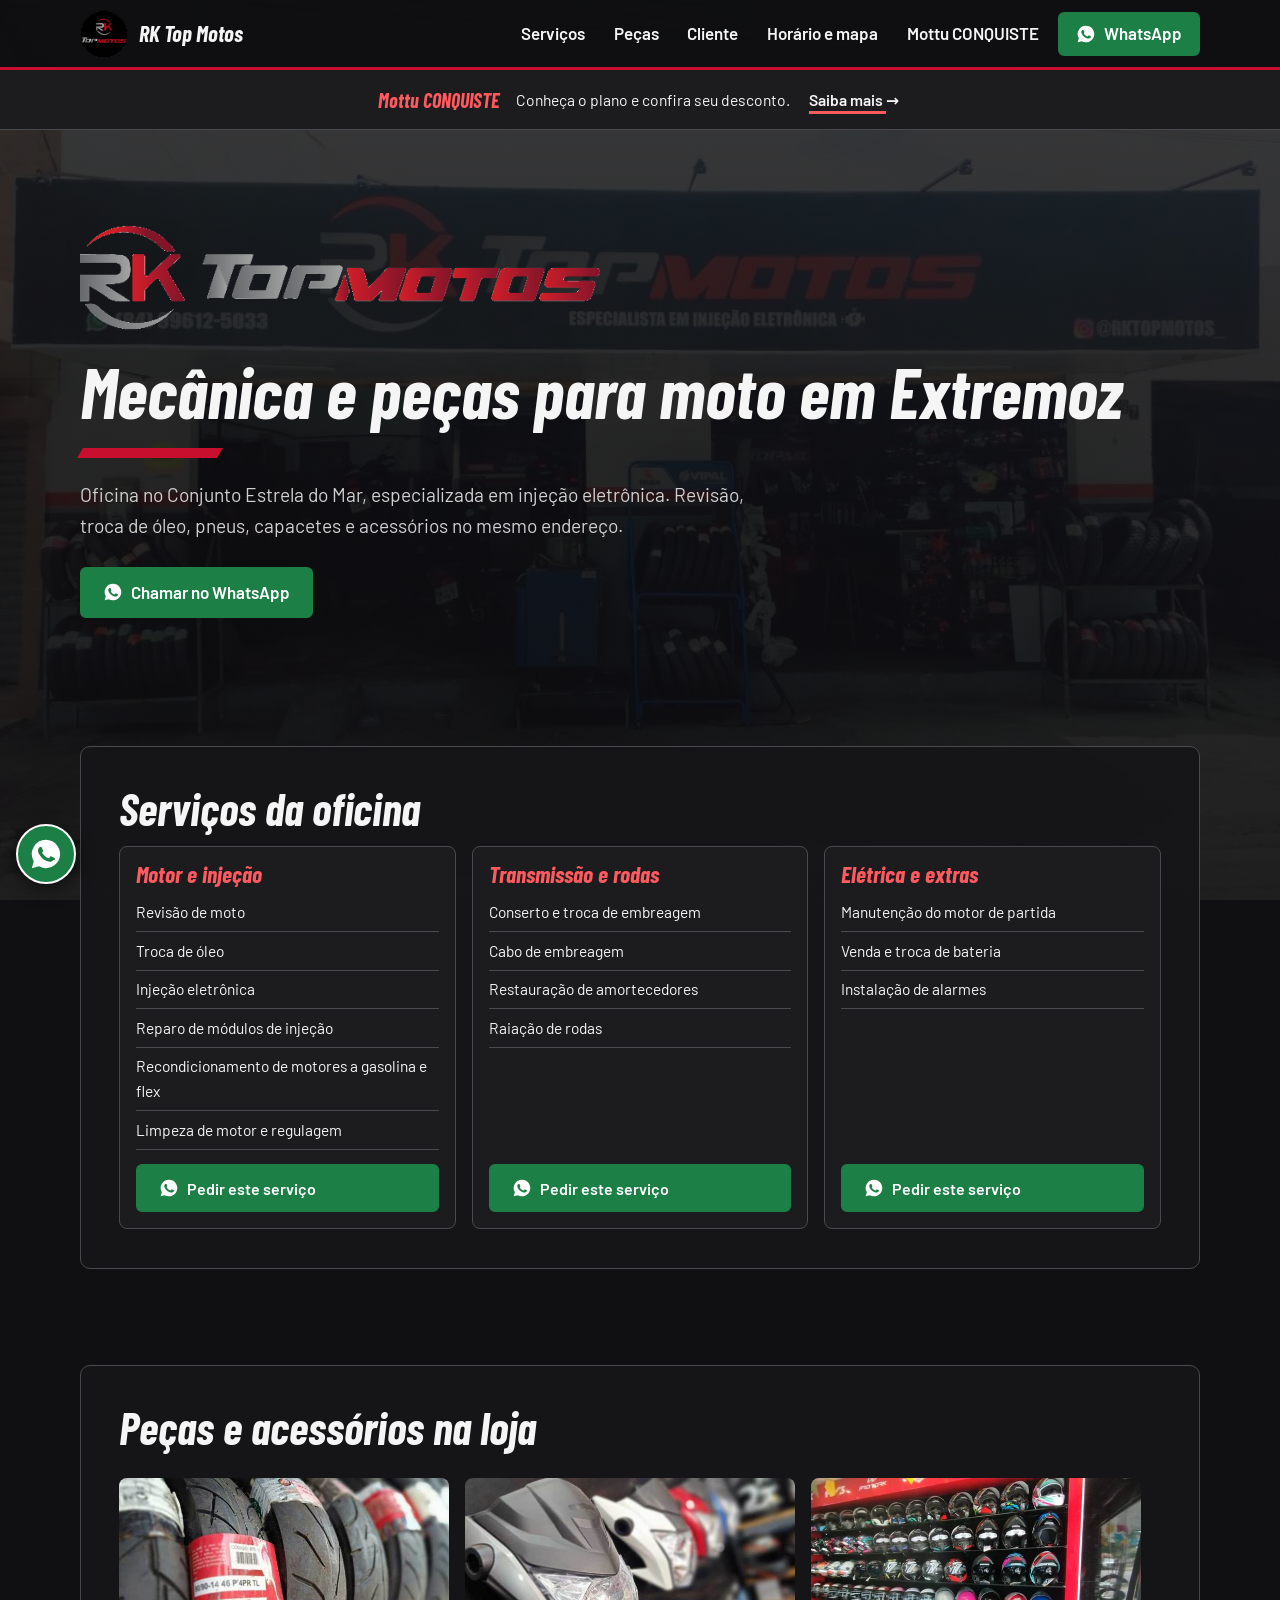
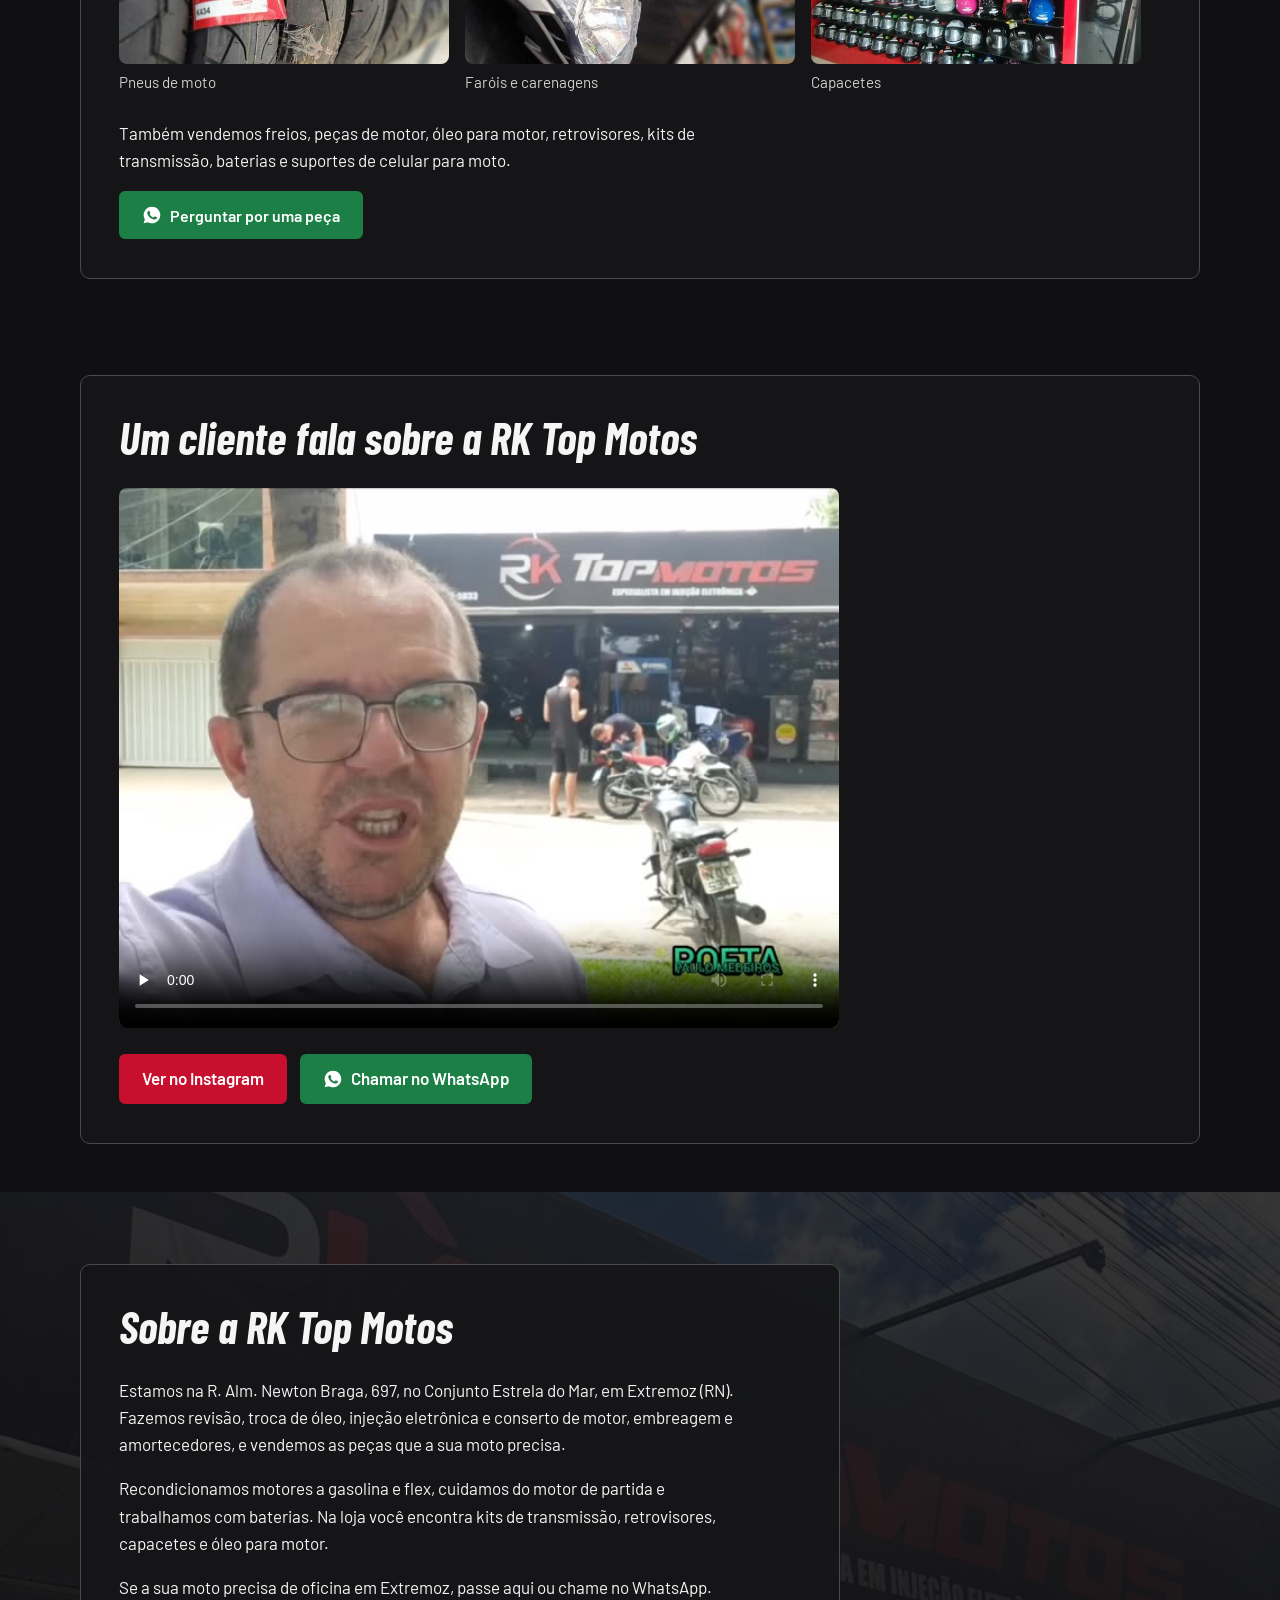
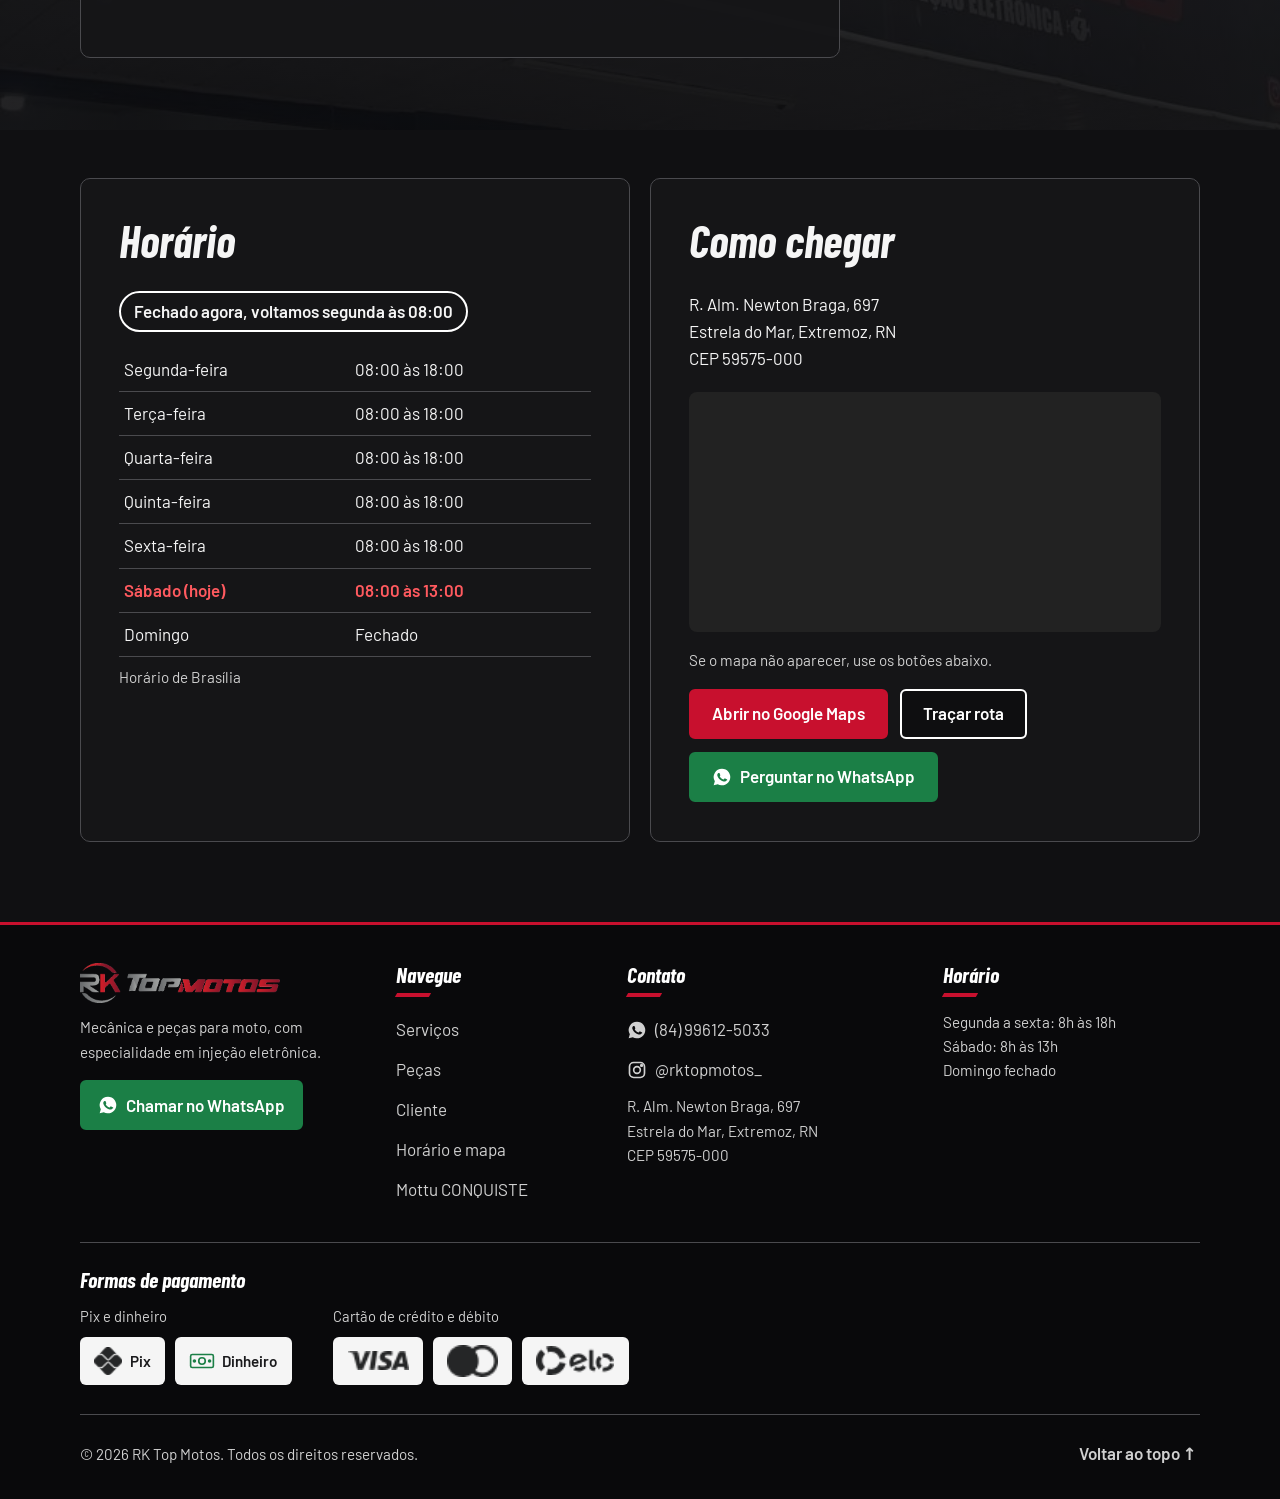
==== commit a8d7285e: "new site fix" ====
--- a/index.html
+++ b/index.html
@@ -67,17 +67,17 @@
 footer{background:rgba(10,10,12,.96);border-top:3px solid var(--red);padding:2rem 0 2.5rem;margin-top:2rem}
 .pay{display:flex;flex-wrap:wrap;gap:.8rem;list-style:none;margin:.8rem 0 1.6rem;padding:0}
 .pay li{display:flex;flex-direction:column;align-items:center;gap:.4rem;width:128px;padding:.9rem .5rem;border:1px solid var(--line);border-radius:8px;background:#1c1c1f;text-align:center;font-size:.95rem}
-.pay svg{width:44px;height:44px}
+.pay svg{width:44px;height:44px}.pay img{display:block;height:auto;filter:invert(1);opacity:.92}.pay li.cards{width:auto;flex:1 1 250px;max-width:300px}.pay .brands{display:flex;align-items:center;justify-content:center;gap:.9rem;min-height:44px}.pay li:has(>img){justify-content:center}
 .small{color:var(--mute);font-size:.95rem;margin:0}
 .hd{min-height:44px;padding:.4rem 1rem}
 .menu{display:none;min-height:44px;padding:.4rem 1rem;border:2px solid #fff;border-radius:6px;background:transparent;color:#fff;font:600 1rem Barlow,sans-serif;cursor:pointer}
-details.svc{border:1px solid var(--line);border-radius:8px;margin-bottom:.7rem;background:#1c1c1f}
-details.svc summary{display:flex;justify-content:space-between;align-items:center;min-height:56px;padding:.6rem 1rem;cursor:pointer;list-style:none;font:italic 700 1.5rem "Barlow Condensed","Arial Narrow",sans-serif;color:var(--red-hi)}
-details.svc summary::-webkit-details-marker{display:none}
-details.svc summary::after{content:"+";display:grid;place-items:center;width:40px;height:40px;border-radius:50%;background:var(--red);color:#fff;font:600 1.6rem/1 Barlow,sans-serif}
-details.svc[open] summary::after{content:"\2212"}
-details.svc .in{padding:0 1rem 1rem}
-details.svc .in .btn{margin-top:1rem}
+
+
+
+
+
+
+
 .car{display:flex;gap:1rem;overflow-x:auto;scroll-snap-type:x mandatory;scroll-behavior:smooth;padding-bottom:.6rem;margin-bottom:1rem}
 .car figure{flex:0 0 min(78%,330px);margin:0;scroll-snap-align:start}
 .car img{width:100%;height:auto;aspect-ratio:16/9;object-fit:cover;border-radius:8px;display:block}
@@ -106,7 +106,7 @@
 .hero img.wide{width:min(340px,100%)}
 h1{font-size:2.3rem}
 }
-@media(min-width:761px){details.svc summary{pointer-events:none}details.svc summary::after{display:none}}
+@media(min-width:761px){}
 button.btn{font-family:inherit;font-size:1rem;cursor:pointer}
 .fab{position:fixed;left:1rem;bottom:calc(1rem + env(safe-area-inset-bottom,0px));z-index:9;display:grid;place-items:center;width:60px;height:60px;border-radius:50%;background:var(--wa);color:#fff;border:2px solid #fff;box-shadow:0 4px 18px rgba(0,0,0,.6)}
 .fab:hover{background:#166B3B}
@@ -115,6 +115,8 @@
 .mtt{background:#1c1c1f;border-bottom:1px solid var(--line)}.mtt .wrap{display:flex;flex-wrap:wrap;align-items:center;justify-content:center;gap:.4rem 1rem;padding:.55rem 0;font-size:.98rem}.mtt strong{font:italic 700 1.25rem/1 "Barlow Condensed","Arial Narrow",sans-serif;color:var(--red-hi)}@media(max-width:760px){.mtt span{display:none}}.mtt a{font-weight:600;text-underline-offset:5px;text-decoration-color:var(--red-hi);text-decoration-thickness:3px;padding:.5rem .2rem}
 </style>
 <link rel="stylesheet" href="assets/anim.css">
+<link rel="stylesheet" href="assets/footer.css">
+<link rel="stylesheet" href="assets/servicos.css">
 </head>
 <body>
 <svg width="0" height="0" style="position:absolute" aria-hidden="true"><symbol id="wa" viewBox="0 0 24 24"><path fill="currentColor" d="M12 2a10 10 0 0 0-8.6 15.1L2 22l5-1.3A10 10 0 1 0 12 2Zm5.2 14.2c-.2.6-1.3 1.2-1.8 1.2-.5.1-1 .2-3.3-.7-2.8-1.1-4.6-4-4.7-4.2-.1-.2-1.1-1.5-1.1-2.8s.7-2 1-2.3c.2-.3.5-.3.7-.3h.5c.2 0 .4 0 .6.5l.8 2c.1.2.1.4 0 .5l-.4.6c-.1.2-.3.3-.1.6.2.3.8 1.3 1.7 2.1 1.1 1 2.1 1.3 2.4 1.5.3.1.5.1.7-.1l.9-1c.2-.3.4-.2.7-.1l1.9.9c.3.1.5.2.5.3.1.2.1.8-.1 1.3Z"/></symbol></svg>
@@ -139,9 +141,11 @@
 
 <section id="servicos"><div class="wrap"><div class="panel">
 <h2>Serviços da oficina</h2>
-<details class="svc" open><summary>Motor e injeção</summary><div class="in"><ul class="plain"><li>Revisão de moto</li><li>Troca de óleo</li><li>Injeção eletrônica</li><li>Reparo de módulos de injeção</li><li>Recondicionamento de motores a gasolina e flex</li><li>Limpeza de motor e regulagem</li></ul><button class="btn wa" data-ask="Preciso de ajuda com o motor ou a injeção da minha moto."><svg aria-hidden="true"><use href="#wa"/></svg>Pedir este serviço</button></div></details>
-<details class="svc"><summary>Transmissão e rodas</summary><div class="in"><ul class="plain"><li>Conserto e troca de embreagem</li><li>Cabo de embreagem</li><li>Restauração de amortecedores</li><li>Raiação de rodas</li></ul><button class="btn wa" data-ask="Preciso de ajuda com embreagem, amortecedor ou rodas."><svg aria-hidden="true"><use href="#wa"/></svg>Pedir este serviço</button></div></details>
-<details class="svc"><summary>Elétrica e extras</summary><div class="in"><ul class="plain"><li>Manutenção do motor de partida</li><li>Venda e troca de bateria</li><li>Instalação de alarmes</li></ul><button class="btn wa" data-ask="Preciso de ajuda com bateria, motor de partida ou alarme."><svg aria-hidden="true"><use href="#wa"/></svg>Pedir este serviço</button></div></details>
+<div class="svcs">
+<article class="svc"><h3><button type="button" class="svc-h" id="svc-h1" aria-expanded="false" aria-controls="svc-b1">Motor e injeção</button></h3><div class="svc-b" id="svc-b1" role="region" aria-labelledby="svc-h1"><div class="in"><ul class="plain"><li>Revisão de moto</li><li>Troca de óleo</li><li>Injeção eletrônica</li><li>Reparo de módulos de injeção</li><li>Recondicionamento de motores a gasolina e flex</li><li>Limpeza de motor e regulagem</li></ul><button class="btn wa" data-ask="Preciso de ajuda com o motor ou a injeção da minha moto."><svg aria-hidden="true"><use href="#wa"/></svg>Pedir este serviço</button></div></div></article>
+<article class="svc"><h3><button type="button" class="svc-h" id="svc-h2" aria-expanded="false" aria-controls="svc-b2">Transmissão e rodas</button></h3><div class="svc-b" id="svc-b2" role="region" aria-labelledby="svc-h2"><div class="in"><ul class="plain"><li>Conserto e troca de embreagem</li><li>Cabo de embreagem</li><li>Restauração de amortecedores</li><li>Raiação de rodas</li></ul><button class="btn wa" data-ask="Preciso de ajuda com embreagem, amortecedor ou rodas."><svg aria-hidden="true"><use href="#wa"/></svg>Pedir este serviço</button></div></div></article>
+<article class="svc"><h3><button type="button" class="svc-h" id="svc-h3" aria-expanded="false" aria-controls="svc-b3">Elétrica e extras</button></h3><div class="svc-b" id="svc-b3" role="region" aria-labelledby="svc-h3"><div class="in"><ul class="plain"><li>Manutenção do motor de partida</li><li>Venda e troca de bateria</li><li>Instalação de alarmes</li></ul><button class="btn wa" data-ask="Preciso de ajuda com bateria, motor de partida ou alarme."><svg aria-hidden="true"><use href="#wa"/></svg>Pedir este serviço</button></div></div></article>
+</div>
 </div></div></section>
 
 <section id="pecas"><div class="wrap"><div class="panel">
@@ -197,21 +201,23 @@
 </main>
 
 <footer><div class="wrap">
-<div class="fgrid">
-<div><img src="[data-uri]" alt="RK Top Motos" style="width:200px;height:auto;margin-bottom:.8rem"><p class="small">Mecânica e peças para moto, com especialidade em injeção eletrônica.</p></div>
-<div><h3>Contato</h3><p class="small">R. Alm. Newton Braga, 697<br>Estrela do Mar, Extremoz, RN<br>CEP 59575-000</p><p class="small"><a href="https://instagram.com/rktopmotos_" rel="noopener">@rktopmotos_</a></p></div>
+<div class="fgrid ft">
+<div class="fbrand"><img src="[data-uri]" alt="RK Top Motos"><p class="small">Mecânica e peças para moto, com especialidade em injeção eletrônica.</p><a class="btn wa" data-wa="Gostaria de atendimento." href="#"><svg aria-hidden="true"><use href="#wa"/></svg>Chamar no WhatsApp</a></div>
+<div><h3>Navegue</h3><ul class="plain flinks"><li><a href="#servicos">Serviços</a></li><li><a href="#pecas">Peças</a></li><li><a href="#cliente">Cliente</a></li><li><a href="#contato">Horário e mapa</a></li><li><a href="mottu.html">Mottu CONQUISTE</a></li></ul></div>
+<div><h3>Contato</h3><ul class="plain flinks"><li><a class="ico" data-wa="Gostaria de atendimento." href="#"><svg aria-hidden="true"><use href="#wa"/></svg>(84) 99612-5033</a></li><li><a class="ico" href="https://instagram.com/rktopmotos_" rel="noopener"><svg viewBox="0 0 24 24" fill="none" stroke="currentColor" stroke-width="2" aria-hidden="true"><rect x="3" y="3" width="18" height="18" rx="5"/><circle cx="12" cy="12" r="4"/><circle cx="17.5" cy="6.5" r="1" fill="currentColor"/></svg>@rktopmotos_</a></li></ul><address>R. Alm. Newton Braga, 697<br>Estrela do Mar, Extremoz, RN<br>CEP 59575-000</address></div>
 <div><h3>Horário</h3><p class="small">Segunda a sexta: 8h às 18h<br>Sábado: 8h às 13h<br>Domingo fechado</p></div>
-<div><h3>Links</h3><ul class="plain flinks"><li><a href="#servicos">Serviços</a></li><li><a href="#pecas">Peças</a></li><li><a href="#cliente">Cliente</a></li><li><a href="#contato">Horário e mapa</a></li><li><a href="mottu.html">Mottu CONQUISTE</a></li></ul></div>
-</div>
-<a class="btn wa" data-wa="Gostaria de atendimento." href="#" style="margin-top:1.4rem"><svg aria-hidden="true"><use href="#wa"/></svg>Chamar no WhatsApp</a>
-<h3 style="margin-top:1.6rem">Formas de pagamento</h3>
-<ul class="pay">
-<li><svg viewBox="0 0 48 48" fill="none" stroke="#32BCAD" stroke-width="3.5" stroke-linejoin="round" aria-hidden="true"><path d="M24 4 44 24 24 44 4 24Z"/><path d="M24 14l10 10-10 10-10-10Z" fill="#32BCAD"/></svg>Pix</li>
-<li><svg viewBox="0 0 48 48" fill="none" stroke="#6CCB7A" stroke-width="3" aria-hidden="true"><rect x="3" y="12" width="42" height="24" rx="3"/><circle cx="24" cy="24" r="6"/><circle cx="10" cy="24" r="1.8" fill="#6CCB7A"/><circle cx="38" cy="24" r="1.8" fill="#6CCB7A"/></svg>Dinheiro</li>
-<li><svg viewBox="0 0 48 48" fill="none" stroke="#F5F5F5" stroke-width="3" aria-hidden="true"><rect x="3" y="9" width="42" height="30" rx="4"/><path d="M3 19h42M9 31h12"/></svg>Cartão de crédito</li>
-<li><svg viewBox="0 0 48 48" fill="none" stroke="#FF5A5F" stroke-width="3" aria-hidden="true"><rect x="3" y="9" width="42" height="30" rx="4"/><path d="M3 19h42M9 31h8M23 31h4"/></svg>Cartão de débito</li>
-</ul>
-<p class="small">© <span id="yr">2026</span> RK Top Motos. Todos os direitos reservados.</p>
+</div>
+<div class="fpay"><h3>Formas de pagamento</h3>
+<div class="pgroups">
+<div><span class="pl">Pix e dinheiro</span><ul class="chips">
+<li><img src="assets/pagamento/pix.png" width="28" height="28" alt="" loading="lazy">Pix</li>
+<li><svg viewBox="0 0 48 48" fill="none" stroke="#1B7F46" stroke-width="3" aria-hidden="true"><rect x="3" y="12" width="42" height="24" rx="3"/><circle cx="24" cy="24" r="6"/><circle cx="10" cy="24" r="1.8" fill="#1B7F46"/><circle cx="38" cy="24" r="1.8" fill="#1B7F46"/></svg>Dinheiro</li></ul></div>
+<div><span class="pl">Cartão de crédito e débito</span><ul class="chips">
+<li><img src="assets/pagamento/visa.png" width="61" height="19" alt="Visa" loading="lazy"></li>
+<li><img src="assets/pagamento/mastercard.png" width="51" height="32" alt="Mastercard" loading="lazy"></li>
+<li><img src="assets/pagamento/elo.png" width="78" height="29" alt="Elo" loading="lazy"></li></ul></div>
+</div></div>
+<div class="fbar"><p class="small">© <span id="yr">2026</span> RK Top Motos. Todos os direitos reservados.</p><a class="up" href="#">Voltar ao topo &uarr;</a></div>
 </div></footer>
 
 <a class="fab" data-wa="Gostaria de atendimento." href="#" aria-label="Chamar no WhatsApp"><svg aria-hidden="true"><use href="#wa"/></svg></a>
@@ -242,10 +248,11 @@
 var mb=document.getElementById('mb'),nv=document.getElementById('nav');
 mb.addEventListener('click',function(){var o=nv.classList.toggle('open');mb.setAttribute('aria-expanded',o)});
 nv.addEventListener('click',function(e){if(e.target.tagName==='A'){nv.classList.remove('open');mb.setAttribute('aria-expanded','false')}});
-var sv=[].slice.call(document.querySelectorAll('details.svc')),mq=window.matchMedia('(min-width:761px)');
-function lay(){sv.forEach(function(x,i){x.open=mq.matches||i===0})}
+var sv=[].slice.call(document.querySelectorAll('.svc')),mq=window.matchMedia('(min-width:761px)');
+function setO(x,o){x.classList.toggle('open',o);x.querySelector('.svc-h').setAttribute('aria-expanded',o)}
+function lay(){sv.forEach(function(x){var b=x.querySelector('.svc-h');setO(x,mq.matches);if(mq.matches){b.tabIndex=-1;b.setAttribute('aria-disabled','true')}else{b.removeAttribute('tabindex');b.removeAttribute('aria-disabled')}})}
 lay();mq.addEventListener('change',lay);
-sv.forEach(function(x){x.addEventListener('toggle',function(){if(x.open&&!mq.matches)sv.forEach(function(y){if(y!==x)y.open=false})})});
+sv.forEach(function(x){x.querySelector('.svc-h').addEventListener('click',function(){if(!mq.matches)setO(x,!x.classList.contains('open'))})});
 document.getElementById('yr').textContent=new Date().getFullYear();
 try{
 var p=new Intl.DateTimeFormat('en-US',{timeZone:'America/Fortaleza',weekday:'short',hour:'numeric',minute:'numeric',hour12:false}).formatToParts(new Date()),o={};
--- a/assets/anim.css
+++ b/assets/anim.css
@@ -34,6 +34,9 @@
 /* 8 fotos */
 .car img,.shots img{transition:filter .3s}
 .car figure:hover img,.shots figure:hover img{filter:brightness(1.15)}
+/* formas de pagamento */
+.chips li{transition:transform .2s,box-shadow .2s}
+.chips li:hover{transform:translateY(-3px);box-shadow:0 6px 14px rgba(0,0,0,.5)}
 /* 9 WhatsApp flutuante */
 .fab{animation:ring 2.4s ease-out 1.5s 3}
 /* 10 status aberto */
--- a/assets/footer.css
+++ b/assets/footer.css
@@ -0,0 +1,26 @@
+/* Rodapé compartilhado — index.html e mottu.html */
+footer{padding:2.4rem 0 1.4rem}
+footer a{text-decoration:none}
+footer a:hover{color:#fff;text-decoration:underline;text-decoration-color:var(--red-hi);text-decoration-thickness:2px;text-underline-offset:5px}
+.plain{margin:0;padding:0;list-style:none}
+.ft{grid-template-columns:repeat(auto-fit,minmax(190px,1fr));gap:2rem 2.4rem}
+@media(min-width:960px){.ft{grid-template-columns:1.3fr .9fr 1.3fr 1.2fr}}
+.ft h3{font-size:1.35rem;color:#fff}
+.ft h3::after{content:"";display:block;width:34px;height:4px;margin:.45rem 0 .8rem;background:var(--red);transform:skewX(-30deg)}
+.fbrand img{display:block;width:200px;max-width:100%;height:auto;margin-bottom:.8rem}
+.fbrand .small{margin-bottom:1rem;max-width:34ch}
+.ft .flinks li{border:0;padding:0}
+.flinks a,.ico{display:inline-flex;align-items:center;gap:.5rem;min-height:40px}
+.ico svg{width:20px;height:20px;flex:none}
+.ft address{font-style:normal;margin:.3rem 0 0;color:var(--mute);font-size:.95rem}
+.fpay{margin-top:2rem;padding-top:1.6rem;border-top:1px solid var(--line)}
+.fpay h3{font-size:1.35rem;color:#fff}
+.pgroups{display:flex;flex-wrap:wrap;gap:1.2rem 2.6rem;margin-top:.9rem}
+.pl{display:block;margin-bottom:.5rem;color:var(--mute);font-size:.92rem}
+.chips{display:flex;flex-wrap:wrap;gap:.6rem;margin:0;padding:0;list-style:none}
+.chips li{display:flex;align-items:center;justify-content:center;gap:.45rem;min-width:76px;height:48px;padding:0 .9rem;border-radius:6px;background:#F5F5F5;color:#1a1a1c;font-weight:600;font-size:.95rem}
+.chips img{display:block;height:auto}
+.chips svg{width:26px;height:26px;flex:none}
+.fbar{display:flex;flex-wrap:wrap;align-items:center;justify-content:space-between;gap:.4rem 1rem;margin-top:1.8rem;padding-top:1rem;border-top:1px solid var(--line)}
+.fbar .up{font-weight:600;padding:.6rem .2rem}
+.fbrand .btn{white-space:nowrap;padding-inline:1rem}
--- a/assets/servicos.css
+++ b/assets/servicos.css
@@ -0,0 +1,31 @@
+/* Serviços da oficina — 3 colunas (desktop), 2 (tablet), accordion (celular) */
+#servicos h2{margin-bottom:.9rem}
+.svcs{display:grid;gap:.7rem}
+.svc{border:1px solid var(--line);border-radius:8px;background:#1c1c1f;overflow:hidden}
+.svc>h3{margin:0}
+.svc-h{display:flex;align-items:center;justify-content:space-between;gap:1rem;width:100%;min-height:56px;padding:.5rem 1rem;border:0;background:none;color:var(--red-hi);font:italic 700 1.45rem/1.1 "Barlow Condensed","Arial Narrow",Impact,sans-serif;text-align:left;cursor:pointer}
+.svc-h::after{content:"";flex:none;width:36px;height:36px;border-radius:50%;background:var(--red) url("data:image/svg+xml,%3Csvg xmlns='http://www.w3.org/2000/svg' viewBox='0 0 24 24' fill='none' stroke='%23fff' stroke-width='3' stroke-linecap='round' stroke-linejoin='round'%3E%3Cpath d='M6 9l6 6 6-6'/%3E%3C/svg%3E") center/20px no-repeat;transition:transform .3s ease}
+.svc.open .svc-h::after{transform:rotate(180deg)}
+.svc-h:focus-visible{outline:3px solid #fff;outline-offset:-3px}
+.svc-b{display:grid;grid-template-rows:0fr;transition:grid-template-rows .3s ease}
+.svc.open .svc-b{grid-template-rows:1fr}
+.svc-b .in{min-height:0;overflow:hidden;visibility:hidden;padding:0 1rem;transition:visibility 0s .3s}
+.svc.open .svc-b .in{visibility:visible;transition-delay:0s}
+.svc li{padding:.5rem 0;border:0;border-bottom:1px solid rgba(255,255,255,.12);font-size:1.05rem}
+.svc .btn{width:100%;margin:1rem 0}
+@media(min-width:761px){
+  .svcs{grid-template-columns:repeat(2,1fr);gap:1rem}
+  .svc{display:flex;flex-direction:column}
+  .svc:nth-child(3){grid-column:1/-1}
+  .svc-h{min-height:0;padding:.9rem 1rem .4rem;cursor:default;pointer-events:none}
+  .svc-h::after{display:none}
+  .svc-b{display:flex;flex:1;transition:none}
+  .svc-b .in{display:flex;flex-direction:column;flex:1;overflow:visible;visibility:visible}
+  .svc .plain{flex:1}
+  .svc li{padding:.4rem 0;font-size:.97rem}
+  .svc .btn{margin:.9rem 0 1rem}
+}
+@media(min-width:1024px){
+  .svcs{grid-template-columns:repeat(3,1fr)}
+  .svc:nth-child(3){grid-column:auto}
+}
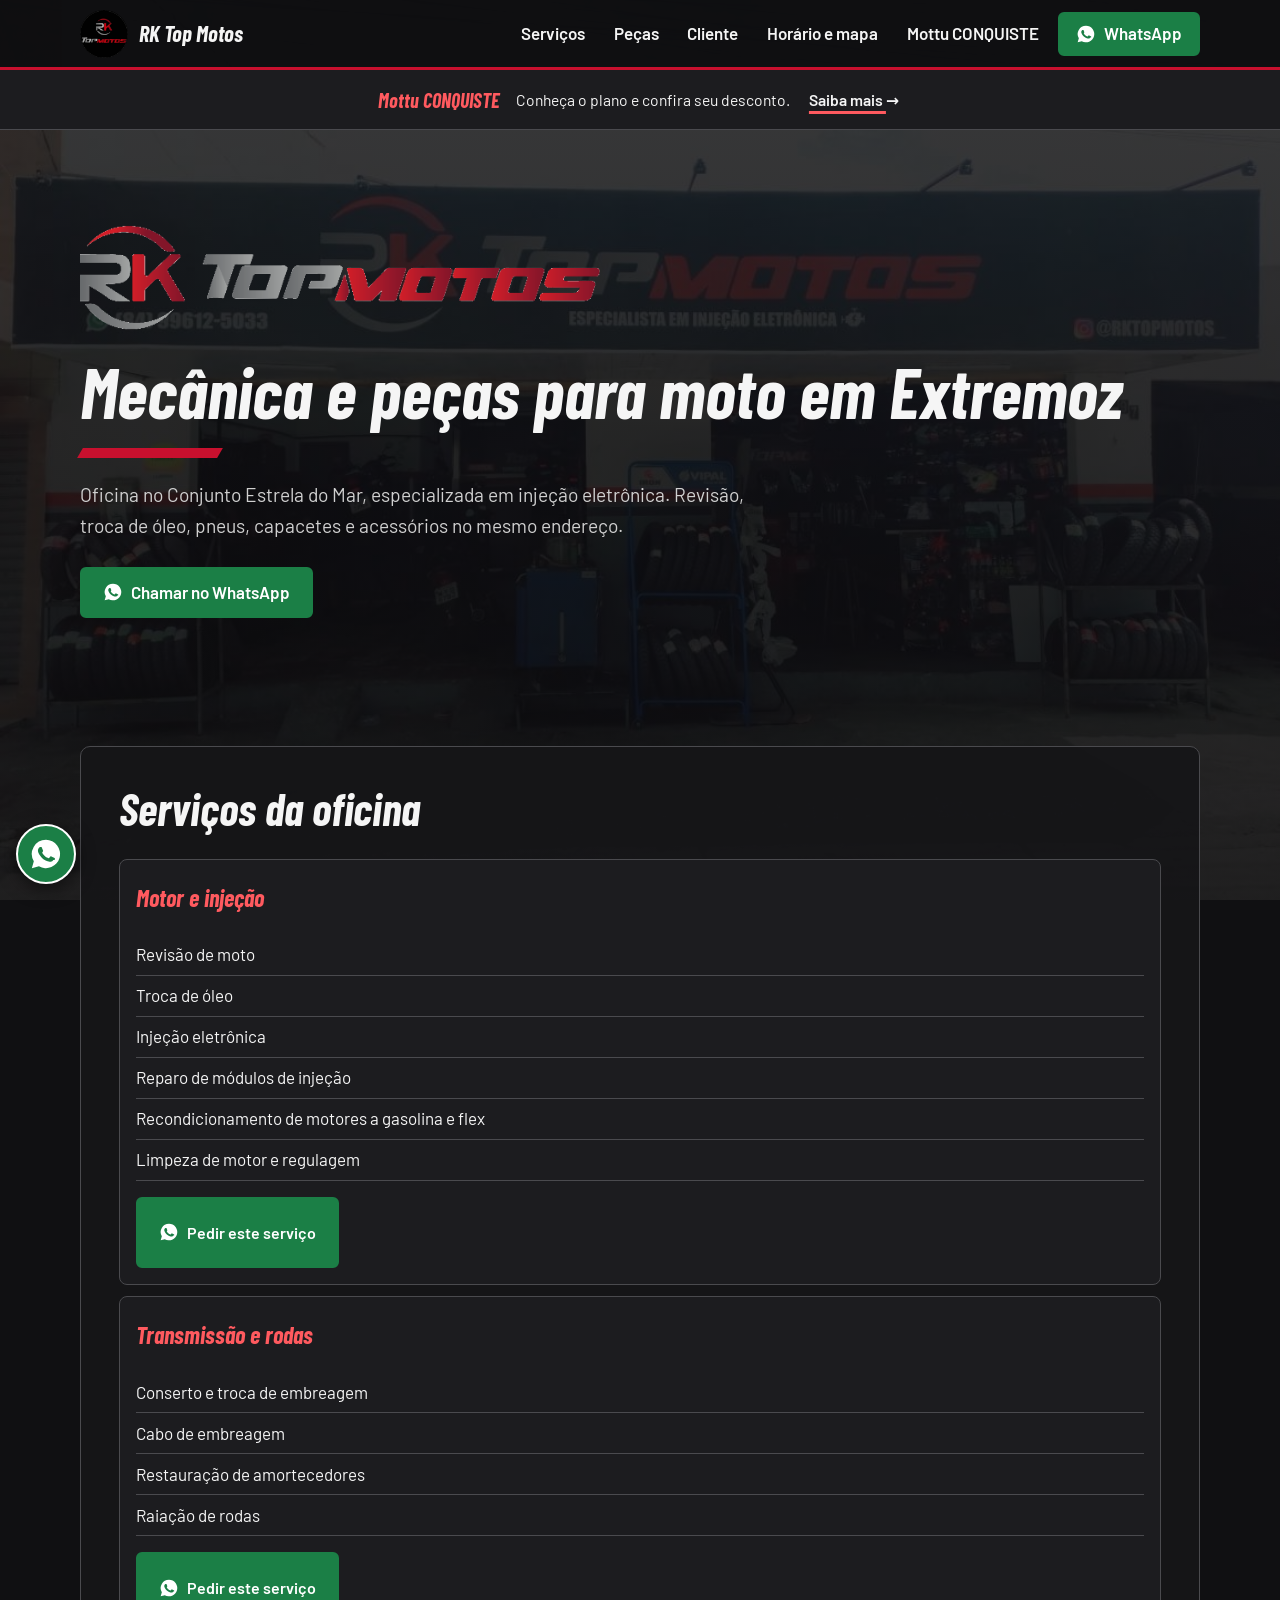
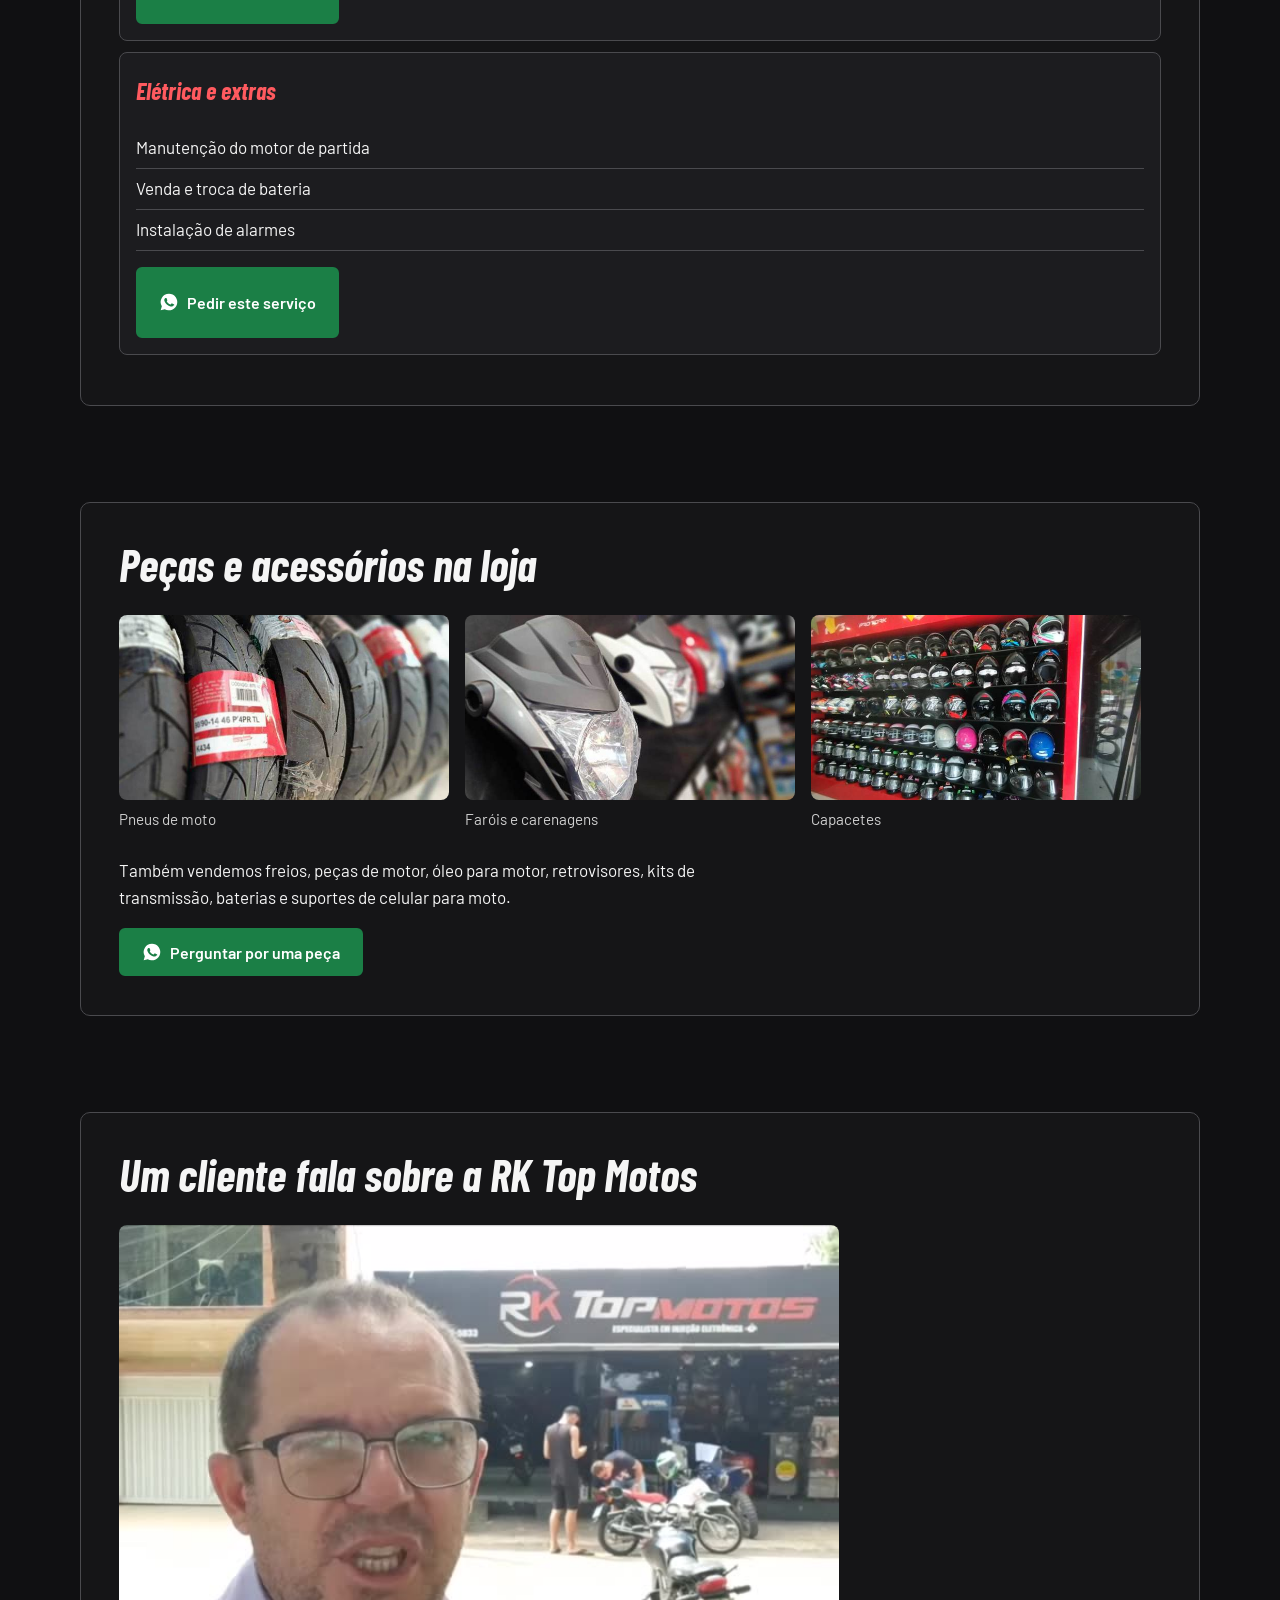
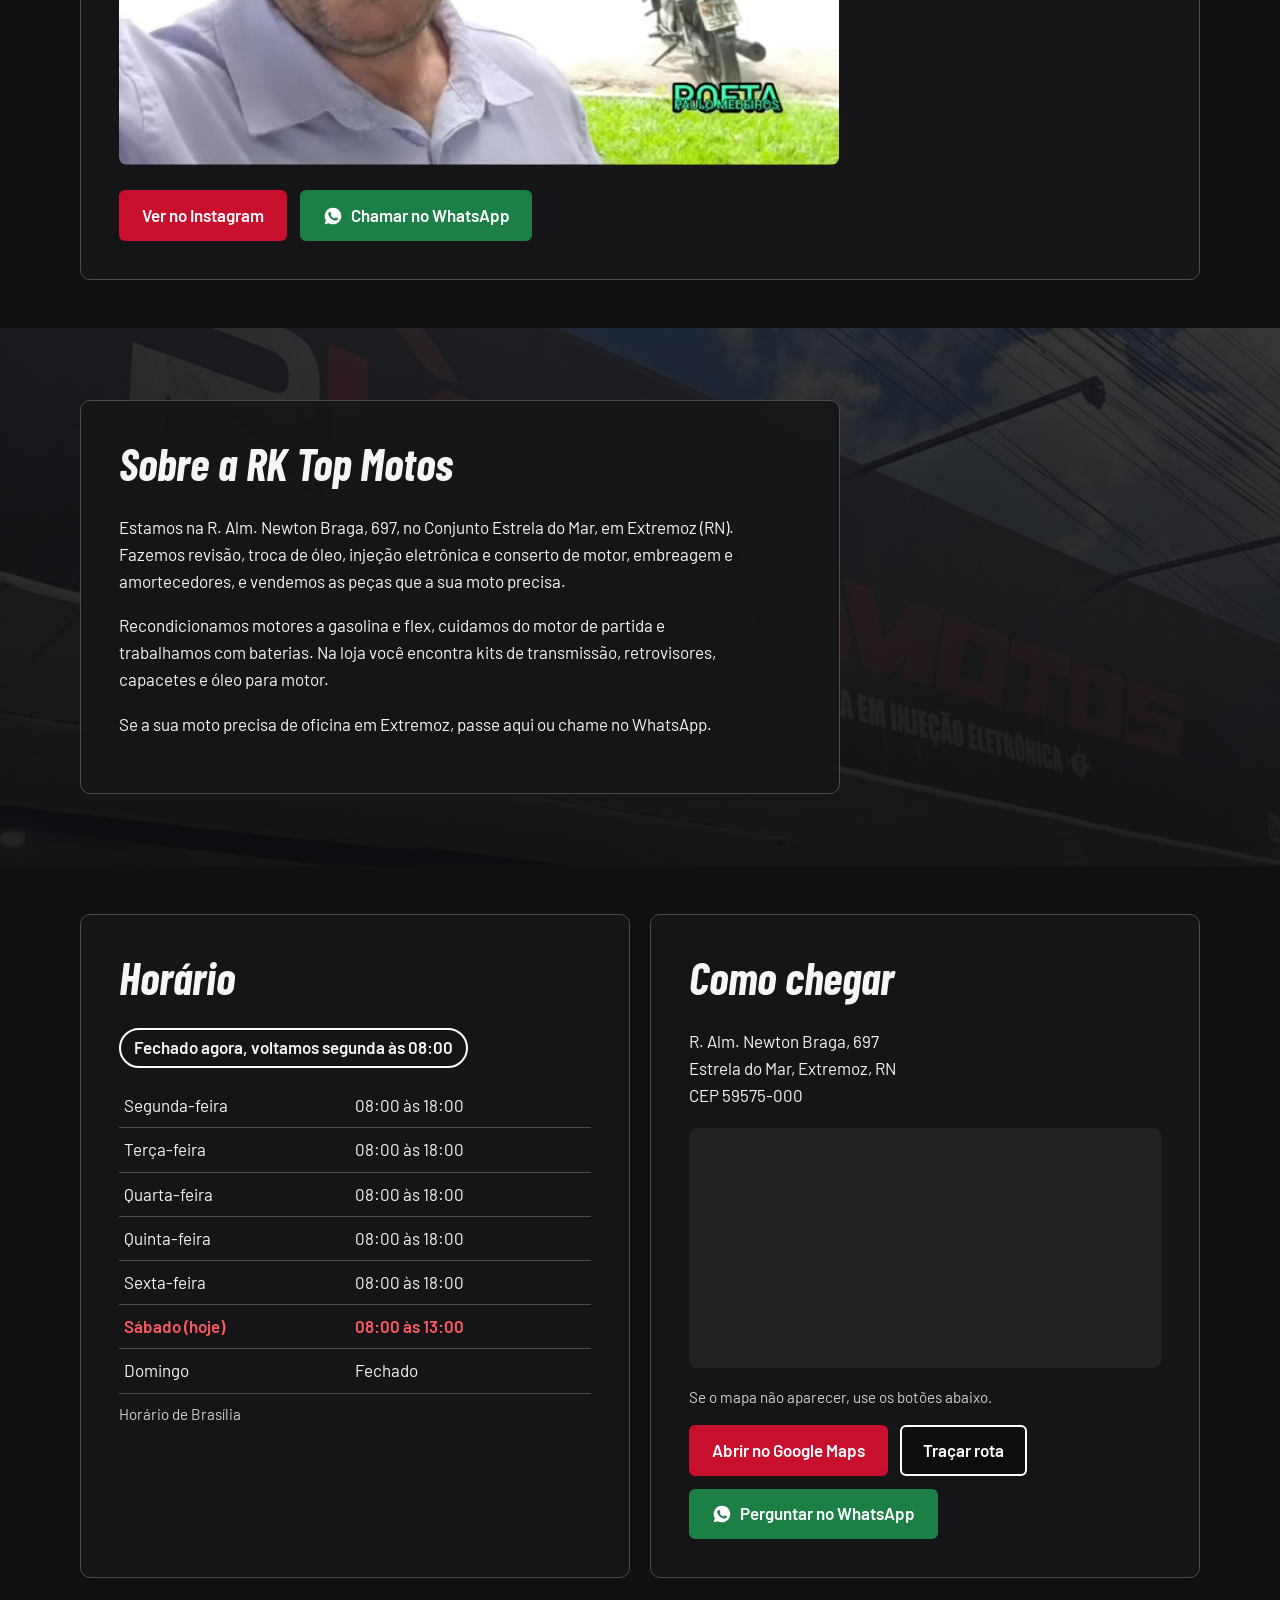
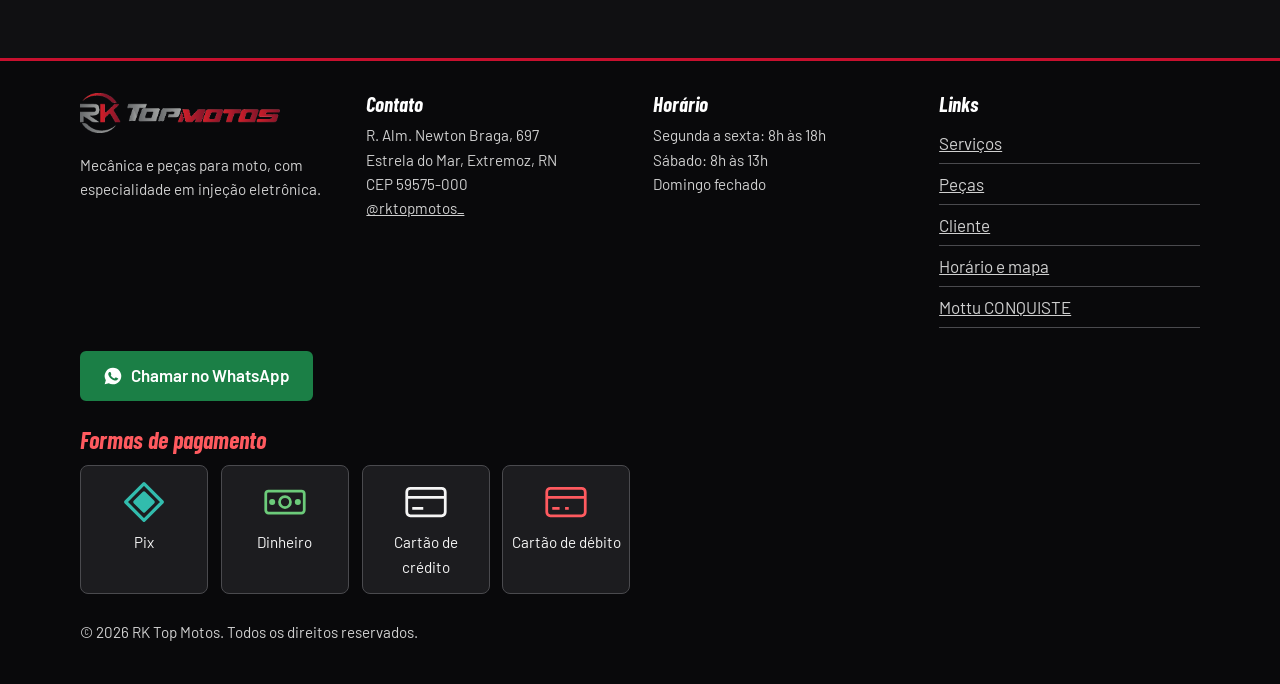
==== commit 8f233e23: "Merge remote-tracking branch 'origin/main'" ====
--- a/index.html
+++ b/index.html
@@ -67,17 +67,17 @@
 footer{background:rgba(10,10,12,.96);border-top:3px solid var(--red);padding:2rem 0 2.5rem;margin-top:2rem}
 .pay{display:flex;flex-wrap:wrap;gap:.8rem;list-style:none;margin:.8rem 0 1.6rem;padding:0}
 .pay li{display:flex;flex-direction:column;align-items:center;gap:.4rem;width:128px;padding:.9rem .5rem;border:1px solid var(--line);border-radius:8px;background:#1c1c1f;text-align:center;font-size:.95rem}
-.pay svg{width:44px;height:44px}.pay img{display:block;height:auto;filter:invert(1);opacity:.92}.pay li.cards{width:auto;flex:1 1 250px;max-width:300px}.pay .brands{display:flex;align-items:center;justify-content:center;gap:.9rem;min-height:44px}.pay li:has(>img){justify-content:center}
+.pay svg{width:44px;height:44px}
 .small{color:var(--mute);font-size:.95rem;margin:0}
 .hd{min-height:44px;padding:.4rem 1rem}
 .menu{display:none;min-height:44px;padding:.4rem 1rem;border:2px solid #fff;border-radius:6px;background:transparent;color:#fff;font:600 1rem Barlow,sans-serif;cursor:pointer}
-
-
-
-
-
-
-
+details.svc{border:1px solid var(--line);border-radius:8px;margin-bottom:.7rem;background:#1c1c1f}
+details.svc summary{display:flex;justify-content:space-between;align-items:center;min-height:56px;padding:.6rem 1rem;cursor:pointer;list-style:none;font:italic 700 1.5rem "Barlow Condensed","Arial Narrow",sans-serif;color:var(--red-hi)}
+details.svc summary::-webkit-details-marker{display:none}
+details.svc summary::after{content:"+";display:grid;place-items:center;width:40px;height:40px;border-radius:50%;background:var(--red);color:#fff;font:600 1.6rem/1 Barlow,sans-serif}
+details.svc[open] summary::after{content:"\2212"}
+details.svc .in{padding:0 1rem 1rem}
+details.svc .in .btn{margin-top:1rem}
 .car{display:flex;gap:1rem;overflow-x:auto;scroll-snap-type:x mandatory;scroll-behavior:smooth;padding-bottom:.6rem;margin-bottom:1rem}
 .car figure{flex:0 0 min(78%,330px);margin:0;scroll-snap-align:start}
 .car img{width:100%;height:auto;aspect-ratio:16/9;object-fit:cover;border-radius:8px;display:block}
@@ -106,7 +106,7 @@
 .hero img.wide{width:min(340px,100%)}
 h1{font-size:2.3rem}
 }
-@media(min-width:761px){}
+@media(min-width:761px){details.svc summary{pointer-events:none}details.svc summary::after{display:none}}
 button.btn{font-family:inherit;font-size:1rem;cursor:pointer}
 .fab{position:fixed;left:1rem;bottom:calc(1rem + env(safe-area-inset-bottom,0px));z-index:9;display:grid;place-items:center;width:60px;height:60px;border-radius:50%;background:var(--wa);color:#fff;border:2px solid #fff;box-shadow:0 4px 18px rgba(0,0,0,.6)}
 .fab:hover{background:#166B3B}
@@ -115,8 +115,6 @@
 .mtt{background:#1c1c1f;border-bottom:1px solid var(--line)}.mtt .wrap{display:flex;flex-wrap:wrap;align-items:center;justify-content:center;gap:.4rem 1rem;padding:.55rem 0;font-size:.98rem}.mtt strong{font:italic 700 1.25rem/1 "Barlow Condensed","Arial Narrow",sans-serif;color:var(--red-hi)}@media(max-width:760px){.mtt span{display:none}}.mtt a{font-weight:600;text-underline-offset:5px;text-decoration-color:var(--red-hi);text-decoration-thickness:3px;padding:.5rem .2rem}
 </style>
 <link rel="stylesheet" href="assets/anim.css">
-<link rel="stylesheet" href="assets/footer.css">
-<link rel="stylesheet" href="assets/servicos.css">
 </head>
 <body>
 <svg width="0" height="0" style="position:absolute" aria-hidden="true"><symbol id="wa" viewBox="0 0 24 24"><path fill="currentColor" d="M12 2a10 10 0 0 0-8.6 15.1L2 22l5-1.3A10 10 0 1 0 12 2Zm5.2 14.2c-.2.6-1.3 1.2-1.8 1.2-.5.1-1 .2-3.3-.7-2.8-1.1-4.6-4-4.7-4.2-.1-.2-1.1-1.5-1.1-2.8s.7-2 1-2.3c.2-.3.5-.3.7-.3h.5c.2 0 .4 0 .6.5l.8 2c.1.2.1.4 0 .5l-.4.6c-.1.2-.3.3-.1.6.2.3.8 1.3 1.7 2.1 1.1 1 2.1 1.3 2.4 1.5.3.1.5.1.7-.1l.9-1c.2-.3.4-.2.7-.1l1.9.9c.3.1.5.2.5.3.1.2.1.8-.1 1.3Z"/></symbol></svg>
@@ -141,11 +139,9 @@
 
 <section id="servicos"><div class="wrap"><div class="panel">
 <h2>Serviços da oficina</h2>
-<div class="svcs">
-<article class="svc"><h3><button type="button" class="svc-h" id="svc-h1" aria-expanded="false" aria-controls="svc-b1">Motor e injeção</button></h3><div class="svc-b" id="svc-b1" role="region" aria-labelledby="svc-h1"><div class="in"><ul class="plain"><li>Revisão de moto</li><li>Troca de óleo</li><li>Injeção eletrônica</li><li>Reparo de módulos de injeção</li><li>Recondicionamento de motores a gasolina e flex</li><li>Limpeza de motor e regulagem</li></ul><button class="btn wa" data-ask="Preciso de ajuda com o motor ou a injeção da minha moto."><svg aria-hidden="true"><use href="#wa"/></svg>Pedir este serviço</button></div></div></article>
-<article class="svc"><h3><button type="button" class="svc-h" id="svc-h2" aria-expanded="false" aria-controls="svc-b2">Transmissão e rodas</button></h3><div class="svc-b" id="svc-b2" role="region" aria-labelledby="svc-h2"><div class="in"><ul class="plain"><li>Conserto e troca de embreagem</li><li>Cabo de embreagem</li><li>Restauração de amortecedores</li><li>Raiação de rodas</li></ul><button class="btn wa" data-ask="Preciso de ajuda com embreagem, amortecedor ou rodas."><svg aria-hidden="true"><use href="#wa"/></svg>Pedir este serviço</button></div></div></article>
-<article class="svc"><h3><button type="button" class="svc-h" id="svc-h3" aria-expanded="false" aria-controls="svc-b3">Elétrica e extras</button></h3><div class="svc-b" id="svc-b3" role="region" aria-labelledby="svc-h3"><div class="in"><ul class="plain"><li>Manutenção do motor de partida</li><li>Venda e troca de bateria</li><li>Instalação de alarmes</li></ul><button class="btn wa" data-ask="Preciso de ajuda com bateria, motor de partida ou alarme."><svg aria-hidden="true"><use href="#wa"/></svg>Pedir este serviço</button></div></div></article>
-</div>
+<details class="svc" open><summary>Motor e injeção</summary><div class="in"><ul class="plain"><li>Revisão de moto</li><li>Troca de óleo</li><li>Injeção eletrônica</li><li>Reparo de módulos de injeção</li><li>Recondicionamento de motores a gasolina e flex</li><li>Limpeza de motor e regulagem</li></ul><button class="btn wa" data-ask="Preciso de ajuda com o motor ou a injeção da minha moto."><svg aria-hidden="true"><use href="#wa"/></svg>Pedir este serviço</button></div></details>
+<details class="svc"><summary>Transmissão e rodas</summary><div class="in"><ul class="plain"><li>Conserto e troca de embreagem</li><li>Cabo de embreagem</li><li>Restauração de amortecedores</li><li>Raiação de rodas</li></ul><button class="btn wa" data-ask="Preciso de ajuda com embreagem, amortecedor ou rodas."><svg aria-hidden="true"><use href="#wa"/></svg>Pedir este serviço</button></div></details>
+<details class="svc"><summary>Elétrica e extras</summary><div class="in"><ul class="plain"><li>Manutenção do motor de partida</li><li>Venda e troca de bateria</li><li>Instalação de alarmes</li></ul><button class="btn wa" data-ask="Preciso de ajuda com bateria, motor de partida ou alarme."><svg aria-hidden="true"><use href="#wa"/></svg>Pedir este serviço</button></div></details>
 </div></div></section>
 
 <section id="pecas"><div class="wrap"><div class="panel">
@@ -201,23 +197,21 @@
 </main>
 
 <footer><div class="wrap">
-<div class="fgrid ft">
-<div class="fbrand"><img src="[data-uri]" alt="RK Top Motos"><p class="small">Mecânica e peças para moto, com especialidade em injeção eletrônica.</p><a class="btn wa" data-wa="Gostaria de atendimento." href="#"><svg aria-hidden="true"><use href="#wa"/></svg>Chamar no WhatsApp</a></div>
-<div><h3>Navegue</h3><ul class="plain flinks"><li><a href="#servicos">Serviços</a></li><li><a href="#pecas">Peças</a></li><li><a href="#cliente">Cliente</a></li><li><a href="#contato">Horário e mapa</a></li><li><a href="mottu.html">Mottu CONQUISTE</a></li></ul></div>
-<div><h3>Contato</h3><ul class="plain flinks"><li><a class="ico" data-wa="Gostaria de atendimento." href="#"><svg aria-hidden="true"><use href="#wa"/></svg>(84) 99612-5033</a></li><li><a class="ico" href="https://instagram.com/rktopmotos_" rel="noopener"><svg viewBox="0 0 24 24" fill="none" stroke="currentColor" stroke-width="2" aria-hidden="true"><rect x="3" y="3" width="18" height="18" rx="5"/><circle cx="12" cy="12" r="4"/><circle cx="17.5" cy="6.5" r="1" fill="currentColor"/></svg>@rktopmotos_</a></li></ul><address>R. Alm. Newton Braga, 697<br>Estrela do Mar, Extremoz, RN<br>CEP 59575-000</address></div>
+<div class="fgrid">
+<div><img src="[data-uri]" alt="RK Top Motos" style="width:200px;height:auto;margin-bottom:.8rem"><p class="small">Mecânica e peças para moto, com especialidade em injeção eletrônica.</p></div>
+<div><h3>Contato</h3><p class="small">R. Alm. Newton Braga, 697<br>Estrela do Mar, Extremoz, RN<br>CEP 59575-000</p><p class="small"><a href="https://instagram.com/rktopmotos_" rel="noopener">@rktopmotos_</a></p></div>
 <div><h3>Horário</h3><p class="small">Segunda a sexta: 8h às 18h<br>Sábado: 8h às 13h<br>Domingo fechado</p></div>
-</div>
-<div class="fpay"><h3>Formas de pagamento</h3>
-<div class="pgroups">
-<div><span class="pl">Pix e dinheiro</span><ul class="chips">
-<li><img src="assets/pagamento/pix.png" width="28" height="28" alt="" loading="lazy">Pix</li>
-<li><svg viewBox="0 0 48 48" fill="none" stroke="#1B7F46" stroke-width="3" aria-hidden="true"><rect x="3" y="12" width="42" height="24" rx="3"/><circle cx="24" cy="24" r="6"/><circle cx="10" cy="24" r="1.8" fill="#1B7F46"/><circle cx="38" cy="24" r="1.8" fill="#1B7F46"/></svg>Dinheiro</li></ul></div>
-<div><span class="pl">Cartão de crédito e débito</span><ul class="chips">
-<li><img src="assets/pagamento/visa.png" width="61" height="19" alt="Visa" loading="lazy"></li>
-<li><img src="assets/pagamento/mastercard.png" width="51" height="32" alt="Mastercard" loading="lazy"></li>
-<li><img src="assets/pagamento/elo.png" width="78" height="29" alt="Elo" loading="lazy"></li></ul></div>
-</div></div>
-<div class="fbar"><p class="small">© <span id="yr">2026</span> RK Top Motos. Todos os direitos reservados.</p><a class="up" href="#">Voltar ao topo &uarr;</a></div>
+<div><h3>Links</h3><ul class="plain flinks"><li><a href="#servicos">Serviços</a></li><li><a href="#pecas">Peças</a></li><li><a href="#cliente">Cliente</a></li><li><a href="#contato">Horário e mapa</a></li><li><a href="mottu.html">Mottu CONQUISTE</a></li></ul></div>
+</div>
+<a class="btn wa" data-wa="Gostaria de atendimento." href="#" style="margin-top:1.4rem"><svg aria-hidden="true"><use href="#wa"/></svg>Chamar no WhatsApp</a>
+<h3 style="margin-top:1.6rem">Formas de pagamento</h3>
+<ul class="pay">
+<li><svg viewBox="0 0 48 48" fill="none" stroke="#32BCAD" stroke-width="3.5" stroke-linejoin="round" aria-hidden="true"><path d="M24 4 44 24 24 44 4 24Z"/><path d="M24 14l10 10-10 10-10-10Z" fill="#32BCAD"/></svg>Pix</li>
+<li><svg viewBox="0 0 48 48" fill="none" stroke="#6CCB7A" stroke-width="3" aria-hidden="true"><rect x="3" y="12" width="42" height="24" rx="3"/><circle cx="24" cy="24" r="6"/><circle cx="10" cy="24" r="1.8" fill="#6CCB7A"/><circle cx="38" cy="24" r="1.8" fill="#6CCB7A"/></svg>Dinheiro</li>
+<li><svg viewBox="0 0 48 48" fill="none" stroke="#F5F5F5" stroke-width="3" aria-hidden="true"><rect x="3" y="9" width="42" height="30" rx="4"/><path d="M3 19h42M9 31h12"/></svg>Cartão de crédito</li>
+<li><svg viewBox="0 0 48 48" fill="none" stroke="#FF5A5F" stroke-width="3" aria-hidden="true"><rect x="3" y="9" width="42" height="30" rx="4"/><path d="M3 19h42M9 31h8M23 31h4"/></svg>Cartão de débito</li>
+</ul>
+<p class="small">© <span id="yr">2026</span> RK Top Motos. Todos os direitos reservados.</p>
 </div></footer>
 
 <a class="fab" data-wa="Gostaria de atendimento." href="#" aria-label="Chamar no WhatsApp"><svg aria-hidden="true"><use href="#wa"/></svg></a>
@@ -248,11 +242,10 @@
 var mb=document.getElementById('mb'),nv=document.getElementById('nav');
 mb.addEventListener('click',function(){var o=nv.classList.toggle('open');mb.setAttribute('aria-expanded',o)});
 nv.addEventListener('click',function(e){if(e.target.tagName==='A'){nv.classList.remove('open');mb.setAttribute('aria-expanded','false')}});
-var sv=[].slice.call(document.querySelectorAll('.svc')),mq=window.matchMedia('(min-width:761px)');
-function setO(x,o){x.classList.toggle('open',o);x.querySelector('.svc-h').setAttribute('aria-expanded',o)}
-function lay(){sv.forEach(function(x){var b=x.querySelector('.svc-h');setO(x,mq.matches);if(mq.matches){b.tabIndex=-1;b.setAttribute('aria-disabled','true')}else{b.removeAttribute('tabindex');b.removeAttribute('aria-disabled')}})}
+var sv=[].slice.call(document.querySelectorAll('details.svc')),mq=window.matchMedia('(min-width:761px)');
+function lay(){sv.forEach(function(x,i){x.open=mq.matches||i===0})}
 lay();mq.addEventListener('change',lay);
-sv.forEach(function(x){x.querySelector('.svc-h').addEventListener('click',function(){if(!mq.matches)setO(x,!x.classList.contains('open'))})});
+sv.forEach(function(x){x.addEventListener('toggle',function(){if(x.open&&!mq.matches)sv.forEach(function(y){if(y!==x)y.open=false})})});
 document.getElementById('yr').textContent=new Date().getFullYear();
 try{
 var p=new Intl.DateTimeFormat('en-US',{timeZone:'America/Fortaleza',weekday:'short',hour:'numeric',minute:'numeric',hour12:false}).formatToParts(new Date()),o={};
--- a/assets/anim.css
+++ b/assets/anim.css
@@ -34,9 +34,6 @@
 /* 8 fotos */
 .car img,.shots img{transition:filter .3s}
 .car figure:hover img,.shots figure:hover img{filter:brightness(1.15)}
-/* formas de pagamento */
-.chips li{transition:transform .2s,box-shadow .2s}
-.chips li:hover{transform:translateY(-3px);box-shadow:0 6px 14px rgba(0,0,0,.5)}
 /* 9 WhatsApp flutuante */
 .fab{animation:ring 2.4s ease-out 1.5s 3}
 /* 10 status aberto */
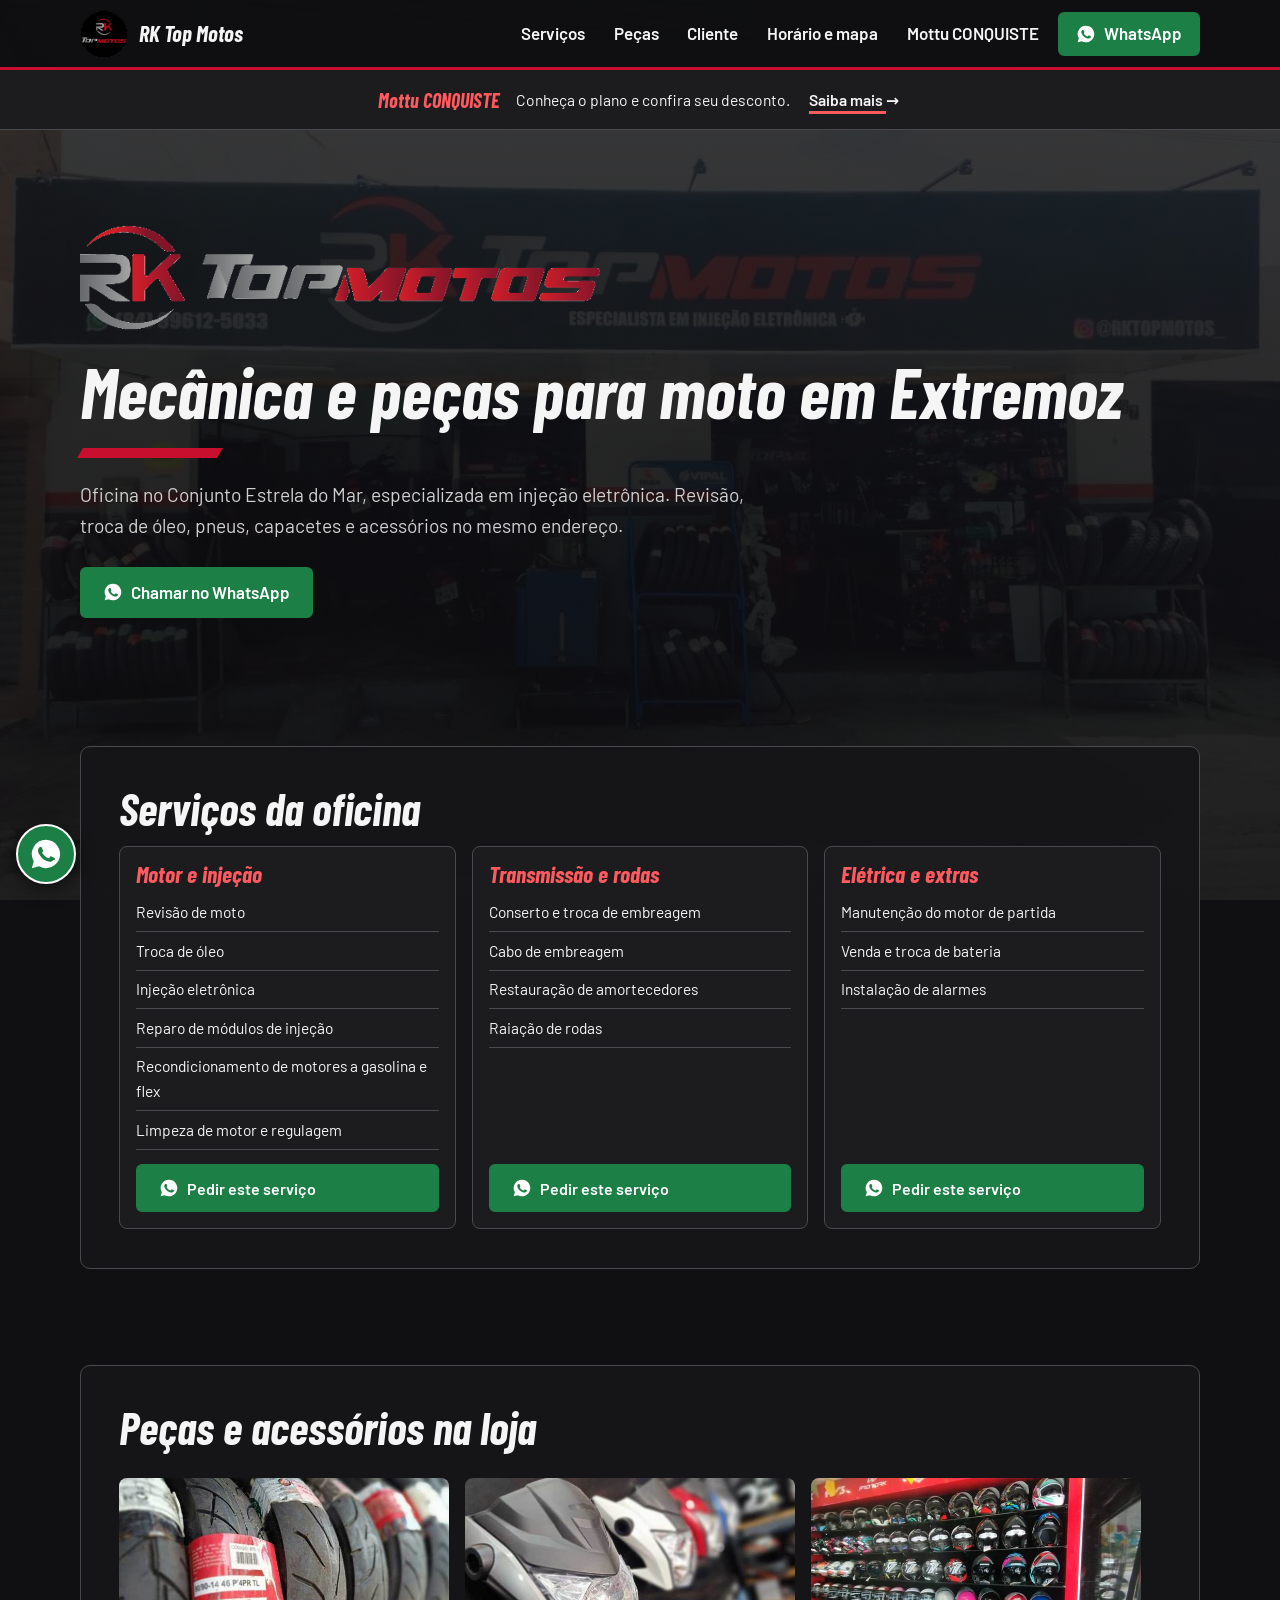
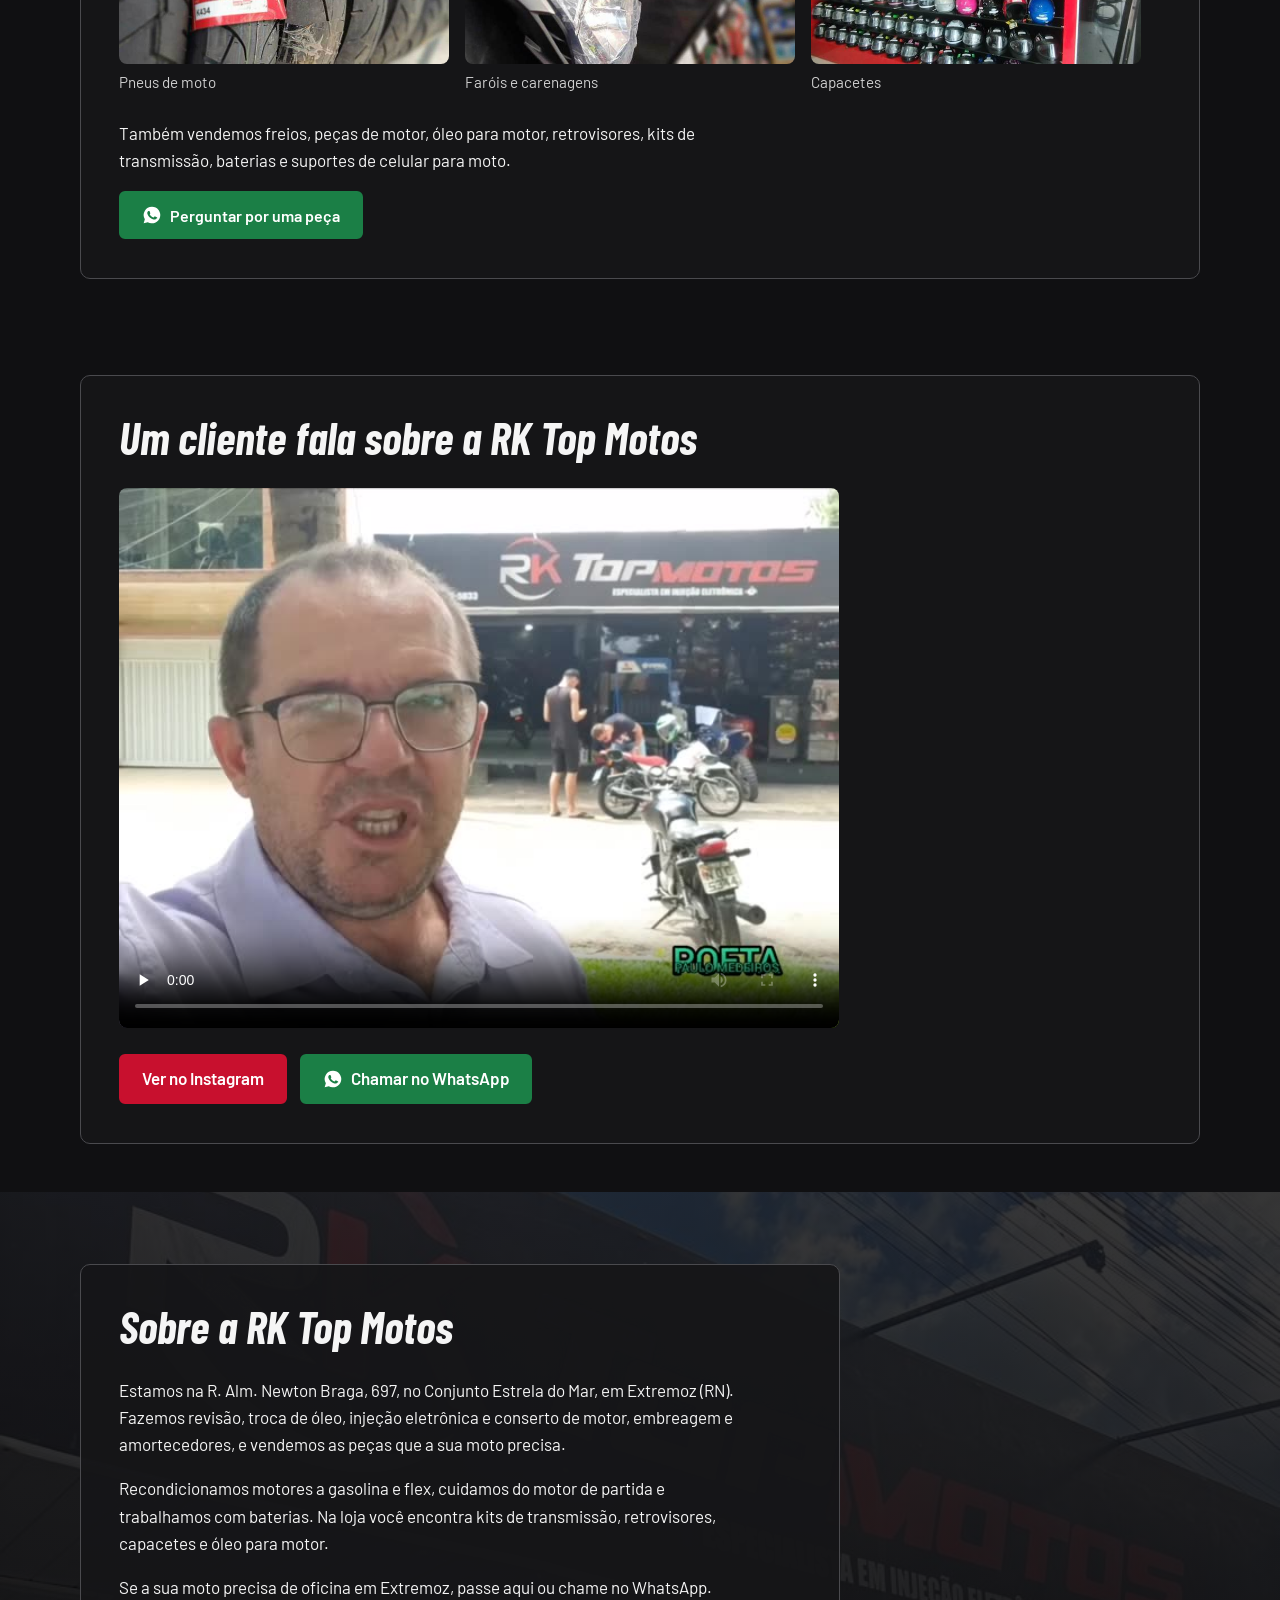
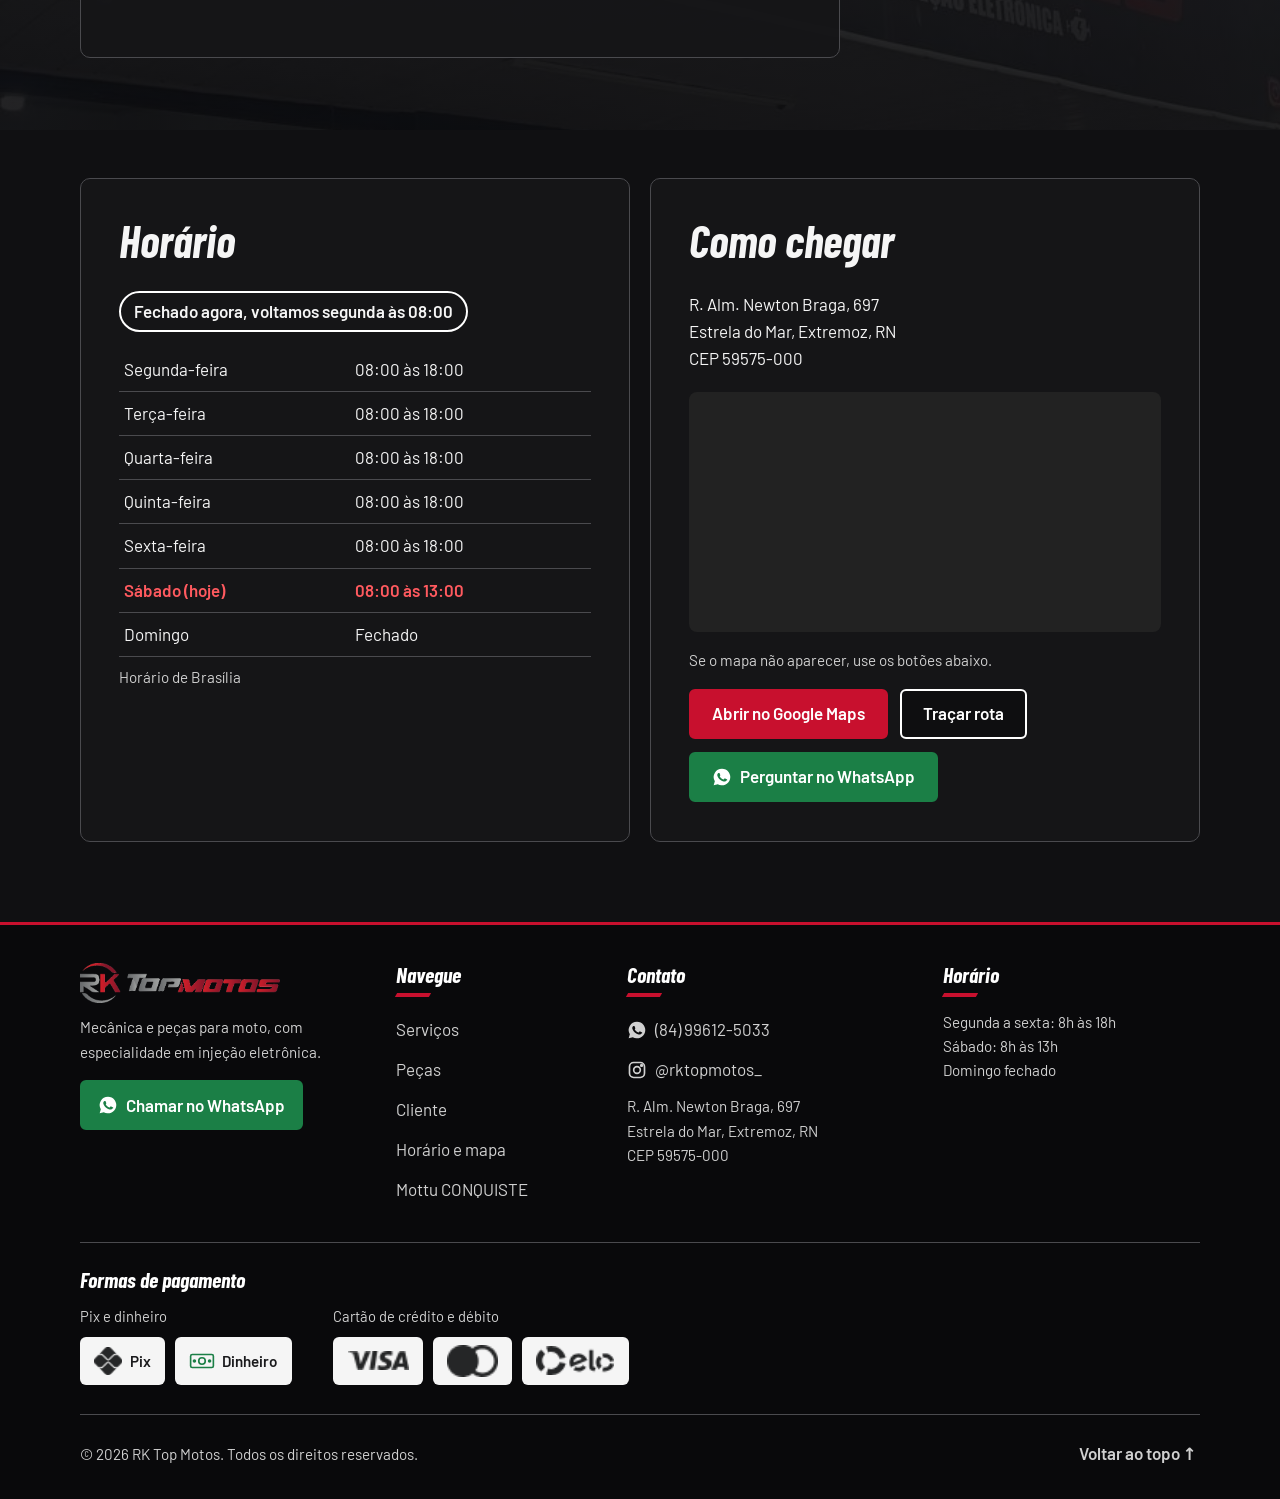
==== commit b83e427d: "fix site 2" ====
--- a/index.html
+++ b/index.html
@@ -67,17 +67,17 @@
 footer{background:rgba(10,10,12,.96);border-top:3px solid var(--red);padding:2rem 0 2.5rem;margin-top:2rem}
 .pay{display:flex;flex-wrap:wrap;gap:.8rem;list-style:none;margin:.8rem 0 1.6rem;padding:0}
 .pay li{display:flex;flex-direction:column;align-items:center;gap:.4rem;width:128px;padding:.9rem .5rem;border:1px solid var(--line);border-radius:8px;background:#1c1c1f;text-align:center;font-size:.95rem}
-.pay svg{width:44px;height:44px}
+.pay svg{width:44px;height:44px}.pay img{display:block;height:auto;filter:invert(1);opacity:.92}.pay li.cards{width:auto;flex:1 1 250px;max-width:300px}.pay .brands{display:flex;align-items:center;justify-content:center;gap:.9rem;min-height:44px}.pay li:has(>img){justify-content:center}
 .small{color:var(--mute);font-size:.95rem;margin:0}
 .hd{min-height:44px;padding:.4rem 1rem}
 .menu{display:none;min-height:44px;padding:.4rem 1rem;border:2px solid #fff;border-radius:6px;background:transparent;color:#fff;font:600 1rem Barlow,sans-serif;cursor:pointer}
-details.svc{border:1px solid var(--line);border-radius:8px;margin-bottom:.7rem;background:#1c1c1f}
-details.svc summary{display:flex;justify-content:space-between;align-items:center;min-height:56px;padding:.6rem 1rem;cursor:pointer;list-style:none;font:italic 700 1.5rem "Barlow Condensed","Arial Narrow",sans-serif;color:var(--red-hi)}
-details.svc summary::-webkit-details-marker{display:none}
-details.svc summary::after{content:"+";display:grid;place-items:center;width:40px;height:40px;border-radius:50%;background:var(--red);color:#fff;font:600 1.6rem/1 Barlow,sans-serif}
-details.svc[open] summary::after{content:"\2212"}
-details.svc .in{padding:0 1rem 1rem}
-details.svc .in .btn{margin-top:1rem}
+
+
+
+
+
+
+
 .car{display:flex;gap:1rem;overflow-x:auto;scroll-snap-type:x mandatory;scroll-behavior:smooth;padding-bottom:.6rem;margin-bottom:1rem}
 .car figure{flex:0 0 min(78%,330px);margin:0;scroll-snap-align:start}
 .car img{width:100%;height:auto;aspect-ratio:16/9;object-fit:cover;border-radius:8px;display:block}
@@ -106,7 +106,7 @@
 .hero img.wide{width:min(340px,100%)}
 h1{font-size:2.3rem}
 }
-@media(min-width:761px){details.svc summary{pointer-events:none}details.svc summary::after{display:none}}
+@media(min-width:761px){}
 button.btn{font-family:inherit;font-size:1rem;cursor:pointer}
 .fab{position:fixed;left:1rem;bottom:calc(1rem + env(safe-area-inset-bottom,0px));z-index:9;display:grid;place-items:center;width:60px;height:60px;border-radius:50%;background:var(--wa);color:#fff;border:2px solid #fff;box-shadow:0 4px 18px rgba(0,0,0,.6)}
 .fab:hover{background:#166B3B}
@@ -115,6 +115,8 @@
 .mtt{background:#1c1c1f;border-bottom:1px solid var(--line)}.mtt .wrap{display:flex;flex-wrap:wrap;align-items:center;justify-content:center;gap:.4rem 1rem;padding:.55rem 0;font-size:.98rem}.mtt strong{font:italic 700 1.25rem/1 "Barlow Condensed","Arial Narrow",sans-serif;color:var(--red-hi)}@media(max-width:760px){.mtt span{display:none}}.mtt a{font-weight:600;text-underline-offset:5px;text-decoration-color:var(--red-hi);text-decoration-thickness:3px;padding:.5rem .2rem}
 </style>
 <link rel="stylesheet" href="assets/anim.css">
+<link rel="stylesheet" href="assets/footer.css">
+<link rel="stylesheet" href="assets/servicos.css">
 </head>
 <body>
 <svg width="0" height="0" style="position:absolute" aria-hidden="true"><symbol id="wa" viewBox="0 0 24 24"><path fill="currentColor" d="M12 2a10 10 0 0 0-8.6 15.1L2 22l5-1.3A10 10 0 1 0 12 2Zm5.2 14.2c-.2.6-1.3 1.2-1.8 1.2-.5.1-1 .2-3.3-.7-2.8-1.1-4.6-4-4.7-4.2-.1-.2-1.1-1.5-1.1-2.8s.7-2 1-2.3c.2-.3.5-.3.7-.3h.5c.2 0 .4 0 .6.5l.8 2c.1.2.1.4 0 .5l-.4.6c-.1.2-.3.3-.1.6.2.3.8 1.3 1.7 2.1 1.1 1 2.1 1.3 2.4 1.5.3.1.5.1.7-.1l.9-1c.2-.3.4-.2.7-.1l1.9.9c.3.1.5.2.5.3.1.2.1.8-.1 1.3Z"/></symbol></svg>
@@ -139,9 +141,11 @@
 
 <section id="servicos"><div class="wrap"><div class="panel">
 <h2>Serviços da oficina</h2>
-<details class="svc" open><summary>Motor e injeção</summary><div class="in"><ul class="plain"><li>Revisão de moto</li><li>Troca de óleo</li><li>Injeção eletrônica</li><li>Reparo de módulos de injeção</li><li>Recondicionamento de motores a gasolina e flex</li><li>Limpeza de motor e regulagem</li></ul><button class="btn wa" data-ask="Preciso de ajuda com o motor ou a injeção da minha moto."><svg aria-hidden="true"><use href="#wa"/></svg>Pedir este serviço</button></div></details>
-<details class="svc"><summary>Transmissão e rodas</summary><div class="in"><ul class="plain"><li>Conserto e troca de embreagem</li><li>Cabo de embreagem</li><li>Restauração de amortecedores</li><li>Raiação de rodas</li></ul><button class="btn wa" data-ask="Preciso de ajuda com embreagem, amortecedor ou rodas."><svg aria-hidden="true"><use href="#wa"/></svg>Pedir este serviço</button></div></details>
-<details class="svc"><summary>Elétrica e extras</summary><div class="in"><ul class="plain"><li>Manutenção do motor de partida</li><li>Venda e troca de bateria</li><li>Instalação de alarmes</li></ul><button class="btn wa" data-ask="Preciso de ajuda com bateria, motor de partida ou alarme."><svg aria-hidden="true"><use href="#wa"/></svg>Pedir este serviço</button></div></details>
+<div class="svcs">
+<article class="svc"><h3><button type="button" class="svc-h" id="svc-h1" aria-expanded="false" aria-controls="svc-b1">Motor e injeção</button></h3><div class="svc-b" id="svc-b1" role="region" aria-labelledby="svc-h1"><div class="in"><ul class="plain"><li>Revisão de moto</li><li>Troca de óleo</li><li>Injeção eletrônica</li><li>Reparo de módulos de injeção</li><li>Recondicionamento de motores a gasolina e flex</li><li>Limpeza de motor e regulagem</li></ul><button class="btn wa" data-ask="Preciso de ajuda com o motor ou a injeção da minha moto."><svg aria-hidden="true"><use href="#wa"/></svg>Pedir este serviço</button></div></div></article>
+<article class="svc"><h3><button type="button" class="svc-h" id="svc-h2" aria-expanded="false" aria-controls="svc-b2">Transmissão e rodas</button></h3><div class="svc-b" id="svc-b2" role="region" aria-labelledby="svc-h2"><div class="in"><ul class="plain"><li>Conserto e troca de embreagem</li><li>Cabo de embreagem</li><li>Restauração de amortecedores</li><li>Raiação de rodas</li></ul><button class="btn wa" data-ask="Preciso de ajuda com embreagem, amortecedor ou rodas."><svg aria-hidden="true"><use href="#wa"/></svg>Pedir este serviço</button></div></div></article>
+<article class="svc"><h3><button type="button" class="svc-h" id="svc-h3" aria-expanded="false" aria-controls="svc-b3">Elétrica e extras</button></h3><div class="svc-b" id="svc-b3" role="region" aria-labelledby="svc-h3"><div class="in"><ul class="plain"><li>Manutenção do motor de partida</li><li>Venda e troca de bateria</li><li>Instalação de alarmes</li></ul><button class="btn wa" data-ask="Preciso de ajuda com bateria, motor de partida ou alarme."><svg aria-hidden="true"><use href="#wa"/></svg>Pedir este serviço</button></div></div></article>
+</div>
 </div></div></section>
 
 <section id="pecas"><div class="wrap"><div class="panel">
@@ -197,21 +201,23 @@
 </main>
 
 <footer><div class="wrap">
-<div class="fgrid">
-<div><img src="[data-uri]" alt="RK Top Motos" style="width:200px;height:auto;margin-bottom:.8rem"><p class="small">Mecânica e peças para moto, com especialidade em injeção eletrônica.</p></div>
-<div><h3>Contato</h3><p class="small">R. Alm. Newton Braga, 697<br>Estrela do Mar, Extremoz, RN<br>CEP 59575-000</p><p class="small"><a href="https://instagram.com/rktopmotos_" rel="noopener">@rktopmotos_</a></p></div>
+<div class="fgrid ft">
+<div class="fbrand"><img src="[data-uri]" alt="RK Top Motos"><p class="small">Mecânica e peças para moto, com especialidade em injeção eletrônica.</p><a class="btn wa" data-wa="Gostaria de atendimento." href="#"><svg aria-hidden="true"><use href="#wa"/></svg>Chamar no WhatsApp</a></div>
+<div><h3>Navegue</h3><ul class="plain flinks"><li><a href="#servicos">Serviços</a></li><li><a href="#pecas">Peças</a></li><li><a href="#cliente">Cliente</a></li><li><a href="#contato">Horário e mapa</a></li><li><a href="mottu.html">Mottu CONQUISTE</a></li></ul></div>
+<div><h3>Contato</h3><ul class="plain flinks"><li><a class="ico" data-wa="Gostaria de atendimento." href="#"><svg aria-hidden="true"><use href="#wa"/></svg>(84) 99612-5033</a></li><li><a class="ico" href="https://instagram.com/rktopmotos_" rel="noopener"><svg viewBox="0 0 24 24" fill="none" stroke="currentColor" stroke-width="2" aria-hidden="true"><rect x="3" y="3" width="18" height="18" rx="5"/><circle cx="12" cy="12" r="4"/><circle cx="17.5" cy="6.5" r="1" fill="currentColor"/></svg>@rktopmotos_</a></li></ul><address>R. Alm. Newton Braga, 697<br>Estrela do Mar, Extremoz, RN<br>CEP 59575-000</address></div>
 <div><h3>Horário</h3><p class="small">Segunda a sexta: 8h às 18h<br>Sábado: 8h às 13h<br>Domingo fechado</p></div>
-<div><h3>Links</h3><ul class="plain flinks"><li><a href="#servicos">Serviços</a></li><li><a href="#pecas">Peças</a></li><li><a href="#cliente">Cliente</a></li><li><a href="#contato">Horário e mapa</a></li><li><a href="mottu.html">Mottu CONQUISTE</a></li></ul></div>
-</div>
-<a class="btn wa" data-wa="Gostaria de atendimento." href="#" style="margin-top:1.4rem"><svg aria-hidden="true"><use href="#wa"/></svg>Chamar no WhatsApp</a>
-<h3 style="margin-top:1.6rem">Formas de pagamento</h3>
-<ul class="pay">
-<li><svg viewBox="0 0 48 48" fill="none" stroke="#32BCAD" stroke-width="3.5" stroke-linejoin="round" aria-hidden="true"><path d="M24 4 44 24 24 44 4 24Z"/><path d="M24 14l10 10-10 10-10-10Z" fill="#32BCAD"/></svg>Pix</li>
-<li><svg viewBox="0 0 48 48" fill="none" stroke="#6CCB7A" stroke-width="3" aria-hidden="true"><rect x="3" y="12" width="42" height="24" rx="3"/><circle cx="24" cy="24" r="6"/><circle cx="10" cy="24" r="1.8" fill="#6CCB7A"/><circle cx="38" cy="24" r="1.8" fill="#6CCB7A"/></svg>Dinheiro</li>
-<li><svg viewBox="0 0 48 48" fill="none" stroke="#F5F5F5" stroke-width="3" aria-hidden="true"><rect x="3" y="9" width="42" height="30" rx="4"/><path d="M3 19h42M9 31h12"/></svg>Cartão de crédito</li>
-<li><svg viewBox="0 0 48 48" fill="none" stroke="#FF5A5F" stroke-width="3" aria-hidden="true"><rect x="3" y="9" width="42" height="30" rx="4"/><path d="M3 19h42M9 31h8M23 31h4"/></svg>Cartão de débito</li>
-</ul>
-<p class="small">© <span id="yr">2026</span> RK Top Motos. Todos os direitos reservados.</p>
+</div>
+<div class="fpay"><h3>Formas de pagamento</h3>
+<div class="pgroups">
+<div><span class="pl">Pix e dinheiro</span><ul class="chips">
+<li><img src="assets/pagamento/pix.png" width="28" height="28" alt="" loading="lazy">Pix</li>
+<li><svg viewBox="0 0 48 48" fill="none" stroke="#1B7F46" stroke-width="3" aria-hidden="true"><rect x="3" y="12" width="42" height="24" rx="3"/><circle cx="24" cy="24" r="6"/><circle cx="10" cy="24" r="1.8" fill="#1B7F46"/><circle cx="38" cy="24" r="1.8" fill="#1B7F46"/></svg>Dinheiro</li></ul></div>
+<div><span class="pl">Cartão de crédito e débito</span><ul class="chips">
+<li><img src="assets/pagamento/visa.png" width="61" height="19" alt="Visa" loading="lazy"></li>
+<li><img src="assets/pagamento/mastercard.png" width="51" height="32" alt="Mastercard" loading="lazy"></li>
+<li><img src="assets/pagamento/elo.png" width="78" height="29" alt="Elo" loading="lazy"></li></ul></div>
+</div></div>
+<div class="fbar"><p class="small">© <span id="yr">2026</span> RK Top Motos. Todos os direitos reservados.</p><a class="up" href="#">Voltar ao topo &uarr;</a></div>
 </div></footer>
 
 <a class="fab" data-wa="Gostaria de atendimento." href="#" aria-label="Chamar no WhatsApp"><svg aria-hidden="true"><use href="#wa"/></svg></a>
@@ -242,10 +248,11 @@
 var mb=document.getElementById('mb'),nv=document.getElementById('nav');
 mb.addEventListener('click',function(){var o=nv.classList.toggle('open');mb.setAttribute('aria-expanded',o)});
 nv.addEventListener('click',function(e){if(e.target.tagName==='A'){nv.classList.remove('open');mb.setAttribute('aria-expanded','false')}});
-var sv=[].slice.call(document.querySelectorAll('details.svc')),mq=window.matchMedia('(min-width:761px)');
-function lay(){sv.forEach(function(x,i){x.open=mq.matches||i===0})}
+var sv=[].slice.call(document.querySelectorAll('.svc')),mq=window.matchMedia('(min-width:761px)');
+function setO(x,o){x.classList.toggle('open',o);x.querySelector('.svc-h').setAttribute('aria-expanded',o)}
+function lay(){sv.forEach(function(x){var b=x.querySelector('.svc-h');setO(x,mq.matches);if(mq.matches){b.tabIndex=-1;b.setAttribute('aria-disabled','true')}else{b.removeAttribute('tabindex');b.removeAttribute('aria-disabled')}})}
 lay();mq.addEventListener('change',lay);
-sv.forEach(function(x){x.addEventListener('toggle',function(){if(x.open&&!mq.matches)sv.forEach(function(y){if(y!==x)y.open=false})})});
+sv.forEach(function(x){x.querySelector('.svc-h').addEventListener('click',function(){if(!mq.matches)setO(x,!x.classList.contains('open'))})});
 document.getElementById('yr').textContent=new Date().getFullYear();
 try{
 var p=new Intl.DateTimeFormat('en-US',{timeZone:'America/Fortaleza',weekday:'short',hour:'numeric',minute:'numeric',hour12:false}).formatToParts(new Date()),o={};
--- a/assets/anim.css
+++ b/assets/anim.css
@@ -34,6 +34,9 @@
 /* 8 fotos */
 .car img,.shots img{transition:filter .3s}
 .car figure:hover img,.shots figure:hover img{filter:brightness(1.15)}
+/* formas de pagamento */
+.chips li{transition:transform .2s,box-shadow .2s}
+.chips li:hover{transform:translateY(-3px);box-shadow:0 6px 14px rgba(0,0,0,.5)}
 /* 9 WhatsApp flutuante */
 .fab{animation:ring 2.4s ease-out 1.5s 3}
 /* 10 status aberto */
--- a/assets/footer.css
+++ b/assets/footer.css
@@ -0,0 +1,26 @@
+/* Rodapé compartilhado — index.html e mottu.html */
+footer{padding:2.4rem 0 1.4rem}
+footer a{text-decoration:none}
+footer a:hover{color:#fff;text-decoration:underline;text-decoration-color:var(--red-hi);text-decoration-thickness:2px;text-underline-offset:5px}
+.plain{margin:0;padding:0;list-style:none}
+.ft{grid-template-columns:repeat(auto-fit,minmax(190px,1fr));gap:2rem 2.4rem}
+@media(min-width:960px){.ft{grid-template-columns:1.3fr .9fr 1.3fr 1.2fr}}
+.ft h3{font-size:1.35rem;color:#fff}
+.ft h3::after{content:"";display:block;width:34px;height:4px;margin:.45rem 0 .8rem;background:var(--red);transform:skewX(-30deg)}
+.fbrand img{display:block;width:200px;max-width:100%;height:auto;margin-bottom:.8rem}
+.fbrand .small{margin-bottom:1rem;max-width:34ch}
+.ft .flinks li{border:0;padding:0}
+.flinks a,.ico{display:inline-flex;align-items:center;gap:.5rem;min-height:40px}
+.ico svg{width:20px;height:20px;flex:none}
+.ft address{font-style:normal;margin:.3rem 0 0;color:var(--mute);font-size:.95rem}
+.fpay{margin-top:2rem;padding-top:1.6rem;border-top:1px solid var(--line)}
+.fpay h3{font-size:1.35rem;color:#fff}
+.pgroups{display:flex;flex-wrap:wrap;gap:1.2rem 2.6rem;margin-top:.9rem}
+.pl{display:block;margin-bottom:.5rem;color:var(--mute);font-size:.92rem}
+.chips{display:flex;flex-wrap:wrap;gap:.6rem;margin:0;padding:0;list-style:none}
+.chips li{display:flex;align-items:center;justify-content:center;gap:.45rem;min-width:76px;height:48px;padding:0 .9rem;border-radius:6px;background:#F5F5F5;color:#1a1a1c;font-weight:600;font-size:.95rem}
+.chips img{display:block;height:auto}
+.chips svg{width:26px;height:26px;flex:none}
+.fbar{display:flex;flex-wrap:wrap;align-items:center;justify-content:space-between;gap:.4rem 1rem;margin-top:1.8rem;padding-top:1rem;border-top:1px solid var(--line)}
+.fbar .up{font-weight:600;padding:.6rem .2rem}
+.fbrand .btn{white-space:nowrap;padding-inline:1rem}
--- a/assets/servicos.css
+++ b/assets/servicos.css
@@ -0,0 +1,31 @@
+/* Serviços da oficina — 3 colunas (desktop), 2 (tablet), accordion (celular) */
+#servicos h2{margin-bottom:.9rem}
+.svcs{display:grid;gap:.7rem}
+.svc{border:1px solid var(--line);border-radius:8px;background:#1c1c1f;overflow:hidden}
+.svc>h3{margin:0}
+.svc-h{display:flex;align-items:center;justify-content:space-between;gap:1rem;width:100%;min-height:56px;padding:.5rem 1rem;border:0;background:none;color:var(--red-hi);font:italic 700 1.45rem/1.1 "Barlow Condensed","Arial Narrow",Impact,sans-serif;text-align:left;cursor:pointer}
+.svc-h::after{content:"";flex:none;width:36px;height:36px;border-radius:50%;background:var(--red) url("data:image/svg+xml,%3Csvg xmlns='http://www.w3.org/2000/svg' viewBox='0 0 24 24' fill='none' stroke='%23fff' stroke-width='3' stroke-linecap='round' stroke-linejoin='round'%3E%3Cpath d='M6 9l6 6 6-6'/%3E%3C/svg%3E") center/20px no-repeat;transition:transform .3s ease}
+.svc.open .svc-h::after{transform:rotate(180deg)}
+.svc-h:focus-visible{outline:3px solid #fff;outline-offset:-3px}
+.svc-b{display:grid;grid-template-rows:0fr;transition:grid-template-rows .3s ease}
+.svc.open .svc-b{grid-template-rows:1fr}
+.svc-b .in{min-height:0;overflow:hidden;visibility:hidden;padding:0 1rem;transition:visibility 0s .3s}
+.svc.open .svc-b .in{visibility:visible;transition-delay:0s}
+.svc li{padding:.5rem 0;border:0;border-bottom:1px solid rgba(255,255,255,.12);font-size:1.05rem}
+.svc .btn{width:100%;margin:1rem 0}
+@media(min-width:761px){
+  .svcs{grid-template-columns:repeat(2,1fr);gap:1rem}
+  .svc{display:flex;flex-direction:column}
+  .svc:nth-child(3){grid-column:1/-1}
+  .svc-h{min-height:0;padding:.9rem 1rem .4rem;cursor:default;pointer-events:none}
+  .svc-h::after{display:none}
+  .svc-b{display:flex;flex:1;transition:none}
+  .svc-b .in{display:flex;flex-direction:column;flex:1;overflow:visible;visibility:visible}
+  .svc .plain{flex:1}
+  .svc li{padding:.4rem 0;font-size:.97rem}
+  .svc .btn{margin:.9rem 0 1rem}
+}
+@media(min-width:1024px){
+  .svcs{grid-template-columns:repeat(3,1fr)}
+  .svc:nth-child(3){grid-column:auto}
+}
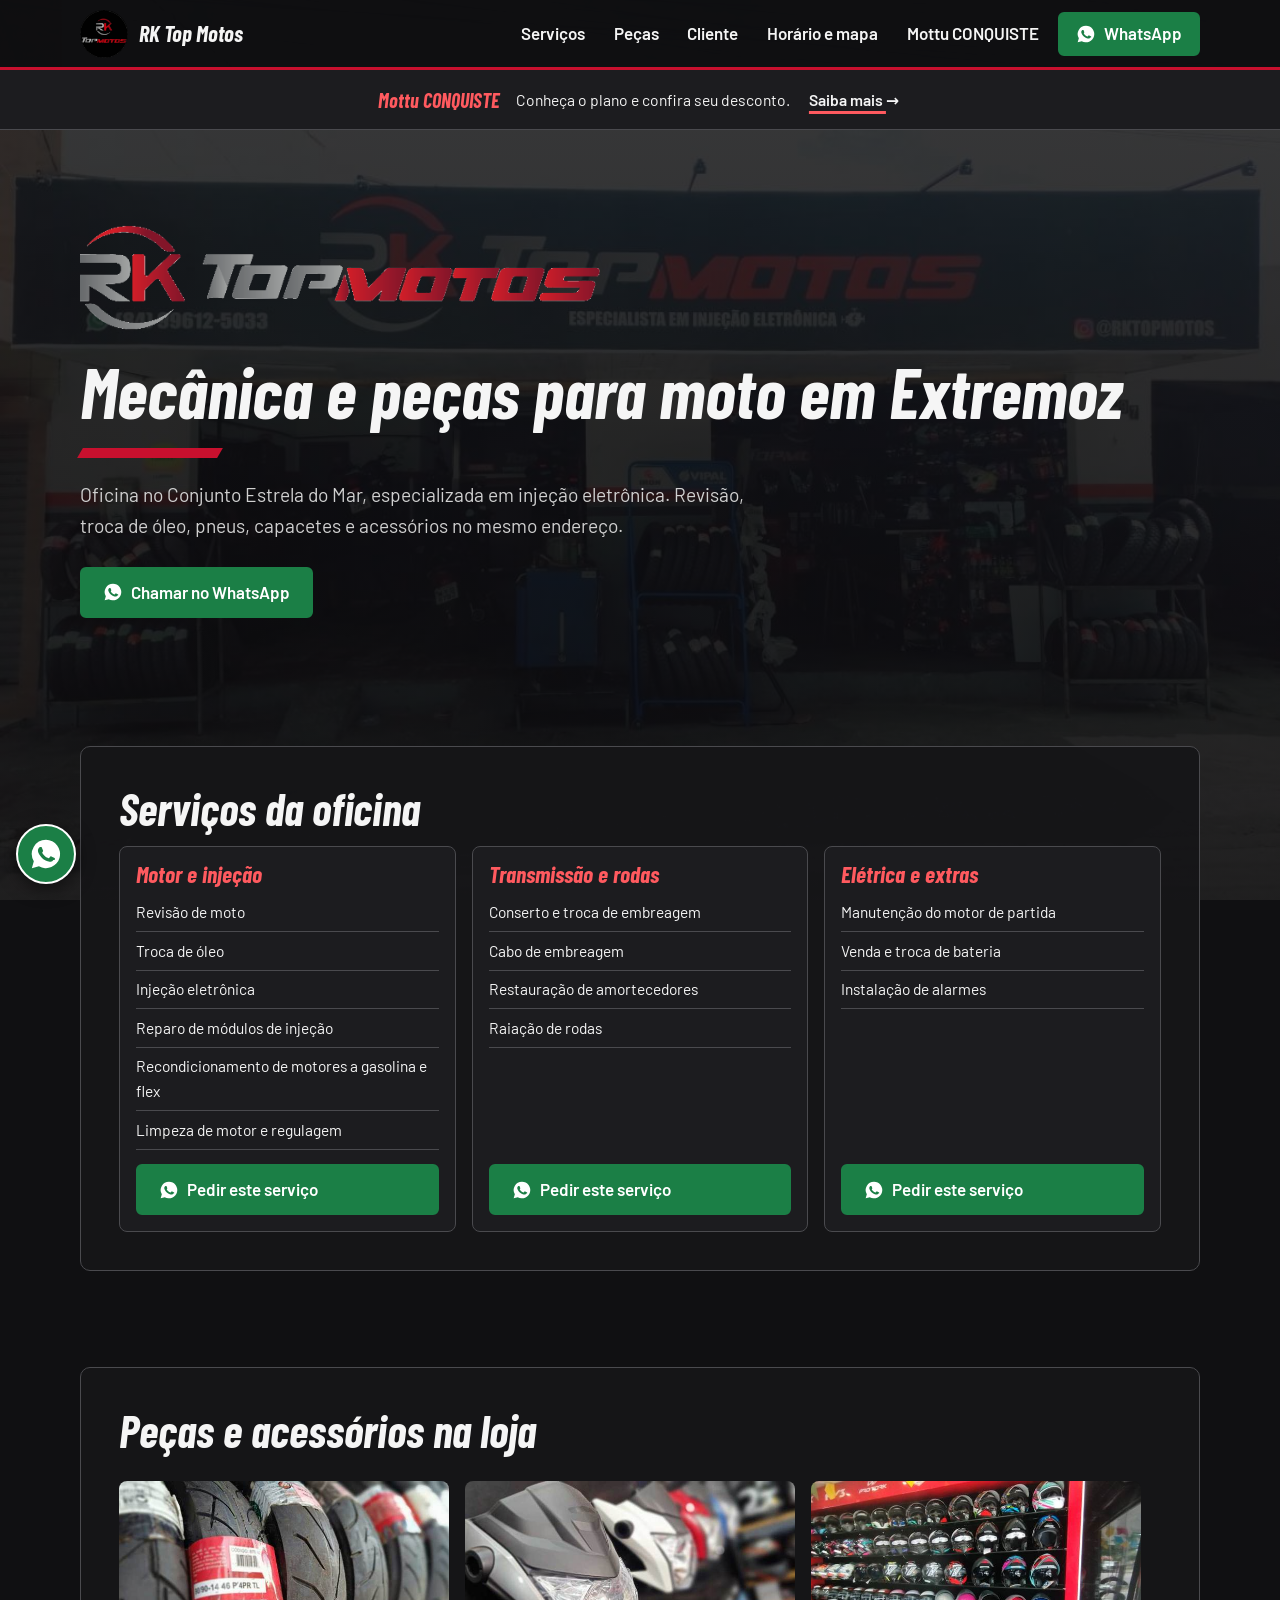
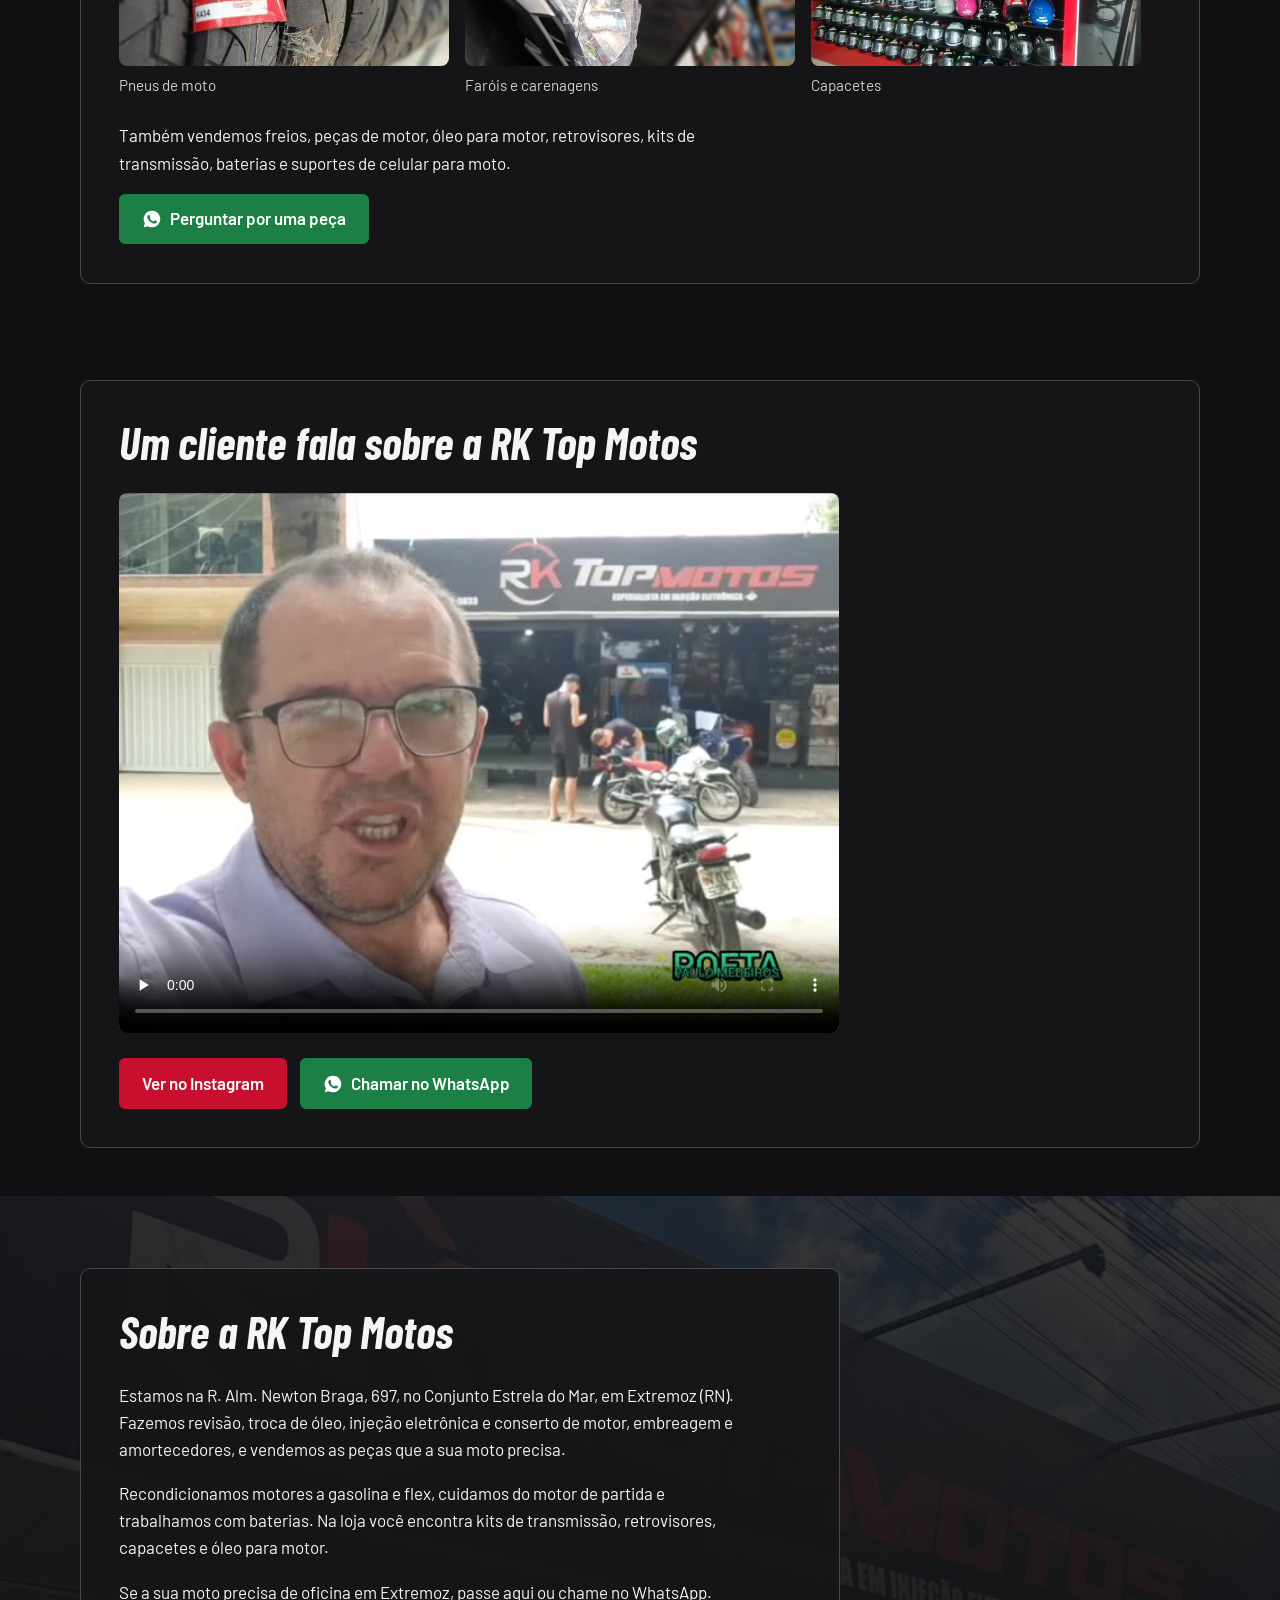
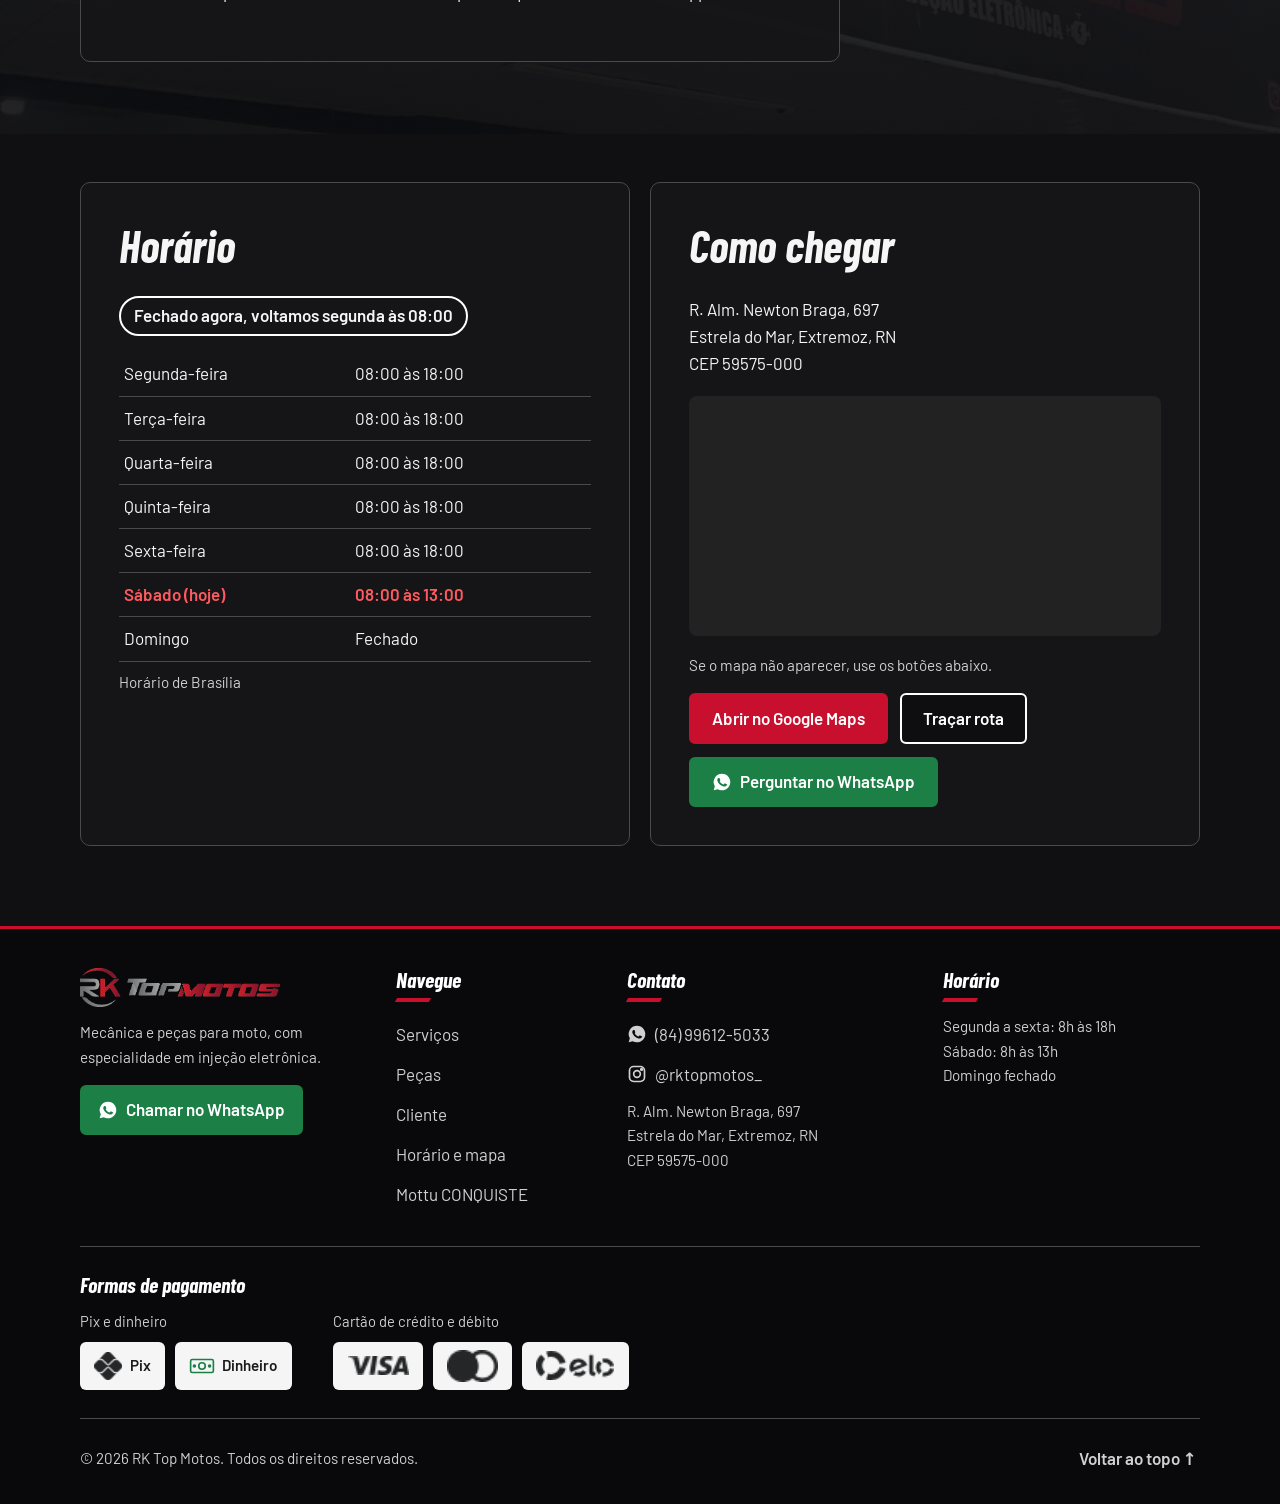
==== commit 4449928a: "Substitui pelo novo projeto RK Top Motos" ====
--- a/index.html
+++ b/index.html
@@ -90,10 +90,10 @@
 .flinks li{border:0;padding:.3rem 0}
 footer a{color:var(--mute)}
 footer .btn{color:#fff}
-label{display:block;margin-bottom:.8rem;font-weight:600}
-input{display:block;width:100%;min-height:48px;margin-top:.3rem;padding:.5rem .8rem;border-radius:6px;border:2px solid #8a8a90;background:#101012;color:#fff;font:400 1.05rem Barlow,sans-serif}
-dialog{width:min(480px,calc(100% - 2rem));padding:1.4rem;border:1px solid var(--line);border-radius:10px;background:#1c1c1f;color:var(--ink)}
-dialog::backdrop{background:rgba(0,0,0,.75)}
+
+
+
+
 
 @media(max-width:760px){
 .hd{display:none}.menu{display:inline-flex;align-items:center}
@@ -142,9 +142,9 @@
 <section id="servicos"><div class="wrap"><div class="panel">
 <h2>Serviços da oficina</h2>
 <div class="svcs">
-<article class="svc"><h3><button type="button" class="svc-h" id="svc-h1" aria-expanded="false" aria-controls="svc-b1">Motor e injeção</button></h3><div class="svc-b" id="svc-b1" role="region" aria-labelledby="svc-h1"><div class="in"><ul class="plain"><li>Revisão de moto</li><li>Troca de óleo</li><li>Injeção eletrônica</li><li>Reparo de módulos de injeção</li><li>Recondicionamento de motores a gasolina e flex</li><li>Limpeza de motor e regulagem</li></ul><button class="btn wa" data-ask="Preciso de ajuda com o motor ou a injeção da minha moto."><svg aria-hidden="true"><use href="#wa"/></svg>Pedir este serviço</button></div></div></article>
-<article class="svc"><h3><button type="button" class="svc-h" id="svc-h2" aria-expanded="false" aria-controls="svc-b2">Transmissão e rodas</button></h3><div class="svc-b" id="svc-b2" role="region" aria-labelledby="svc-h2"><div class="in"><ul class="plain"><li>Conserto e troca de embreagem</li><li>Cabo de embreagem</li><li>Restauração de amortecedores</li><li>Raiação de rodas</li></ul><button class="btn wa" data-ask="Preciso de ajuda com embreagem, amortecedor ou rodas."><svg aria-hidden="true"><use href="#wa"/></svg>Pedir este serviço</button></div></div></article>
-<article class="svc"><h3><button type="button" class="svc-h" id="svc-h3" aria-expanded="false" aria-controls="svc-b3">Elétrica e extras</button></h3><div class="svc-b" id="svc-b3" role="region" aria-labelledby="svc-h3"><div class="in"><ul class="plain"><li>Manutenção do motor de partida</li><li>Venda e troca de bateria</li><li>Instalação de alarmes</li></ul><button class="btn wa" data-ask="Preciso de ajuda com bateria, motor de partida ou alarme."><svg aria-hidden="true"><use href="#wa"/></svg>Pedir este serviço</button></div></div></article>
+<article class="svc"><h3><button type="button" class="svc-h" id="svc-h1" aria-expanded="false" aria-controls="svc-b1">Motor e injeção</button></h3><div class="svc-b" id="svc-b1" role="region" aria-labelledby="svc-h1"><div class="in"><ul class="plain"><li>Revisão de moto</li><li>Troca de óleo</li><li>Injeção eletrônica</li><li>Reparo de módulos de injeção</li><li>Recondicionamento de motores a gasolina e flex</li><li>Limpeza de motor e regulagem</li></ul><a class="btn wa" data-wa="Gostaria de atendimento." href="#"><svg aria-hidden="true"><use href="#wa"/></svg>Pedir este serviço</a></div></div></article>
+<article class="svc"><h3><button type="button" class="svc-h" id="svc-h2" aria-expanded="false" aria-controls="svc-b2">Transmissão e rodas</button></h3><div class="svc-b" id="svc-b2" role="region" aria-labelledby="svc-h2"><div class="in"><ul class="plain"><li>Conserto e troca de embreagem</li><li>Cabo de embreagem</li><li>Restauração de amortecedores</li><li>Raiação de rodas</li></ul><a class="btn wa" data-wa="Gostaria de atendimento." href="#"><svg aria-hidden="true"><use href="#wa"/></svg>Pedir este serviço</a></div></div></article>
+<article class="svc"><h3><button type="button" class="svc-h" id="svc-h3" aria-expanded="false" aria-controls="svc-b3">Elétrica e extras</button></h3><div class="svc-b" id="svc-b3" role="region" aria-labelledby="svc-h3"><div class="in"><ul class="plain"><li>Manutenção do motor de partida</li><li>Venda e troca de bateria</li><li>Instalação de alarmes</li></ul><a class="btn wa" data-wa="Gostaria de atendimento." href="#"><svg aria-hidden="true"><use href="#wa"/></svg>Pedir este serviço</a></div></div></article>
 </div>
 </div></div></section>
 
@@ -156,7 +156,7 @@
 <figure><img src="[data-uri]" alt="Parede de capacetes de várias cores e modelos" loading="lazy"><figcaption>Capacetes</figcaption></figure>
 </div>
 <p>Também vendemos freios, peças de motor, óleo para motor, retrovisores, kits de transmissão, baterias e suportes de celular para moto.</p>
-<button class="btn wa" data-ask="Quero saber se vocês têm uma peça."><svg aria-hidden="true"><use href="#wa"/></svg>Perguntar por uma peça</button>
+<a class="btn wa" data-wa="Gostaria de atendimento." href="#"><svg aria-hidden="true"><use href="#wa"/></svg>Perguntar por uma peça</a>
 </div></div></section>
 
 <section id="cliente"><div class="wrap"><div class="panel">
@@ -222,29 +222,12 @@
 
 <a class="fab" data-wa="Gostaria de atendimento." href="#" aria-label="Chamar no WhatsApp"><svg aria-hidden="true"><use href="#wa"/></svg></a>
 
-<dialog id="dlg" aria-labelledby="dt">
-<form method="dialog" onsubmit="return false">
-<h2 id="dt" style="font-size:1.7rem">Sobre a sua moto</h2>
-<p class="small" style="margin-bottom:1rem">Preencha se quiser. A mensagem já vai pronta no WhatsApp.</p>
-<label>Marca<input id="f1" autocomplete="off" placeholder="Ex.: Honda"></label>
-<label>Modelo<input id="f2" autocomplete="off" placeholder="Ex.: CG 160"></label>
-<label>Ano<input id="f3" inputmode="numeric" autocomplete="off" placeholder="Ex.: 2020"></label>
-<div class="cta"><a class="btn wa" id="send" href="#" rel="noopener"><svg aria-hidden="true"><use href="#wa"/></svg>Enviar no WhatsApp</a><a class="btn ghost" id="skip" href="#" rel="noopener">Pular e abrir o WhatsApp</a><button type="button" class="btn ghost" id="x">Fechar</button></div>
-</form>
-</dialog>
 
 <script>
 (function(){
 var N='5584996125033',H='Olá! Vim pelo site da RK Top Motos. ';
 function L(t){return 'https://wa.me/'+N+'?text='+encodeURIComponent(H+t)}
 document.querySelectorAll('[data-wa]').forEach(function(a){a.href=L(a.dataset.wa);a.rel='noopener'});
-var d=document.getElementById('dlg'),tail='',f=['f1','f2','f3'].map(function(i){return document.getElementById(i)}),s=document.getElementById('send'),k=document.getElementById('skip');
-function upd(){var v=f.map(function(e){return e.value.trim()}).filter(Boolean);s.href=L((v.length?'Tenho uma moto '+v.join(' ')+'. ':'')+tail);k.href=L(tail)}
-document.querySelectorAll('[data-ask]').forEach(function(b){b.addEventListener('click',function(){tail=b.dataset.ask;f.forEach(function(e){e.value=''});upd();if(d.showModal){d.showModal()}else{location.href=L(tail)}})});
-f.forEach(function(e){e.addEventListener('input',upd)});
-[s,k].forEach(function(a){a.addEventListener('click',function(){setTimeout(function(){d.close()},300)})});
-document.getElementById('x').addEventListener('click',function(){d.close()});
-d.addEventListener('click',function(e){if(e.target===d)d.close()});
 var mb=document.getElementById('mb'),nv=document.getElementById('nav');
 mb.addEventListener('click',function(){var o=nv.classList.toggle('open');mb.setAttribute('aria-expanded',o)});
 nv.addEventListener('click',function(e){if(e.target.tagName==='A'){nv.classList.remove('open');mb.setAttribute('aria-expanded','false')}});
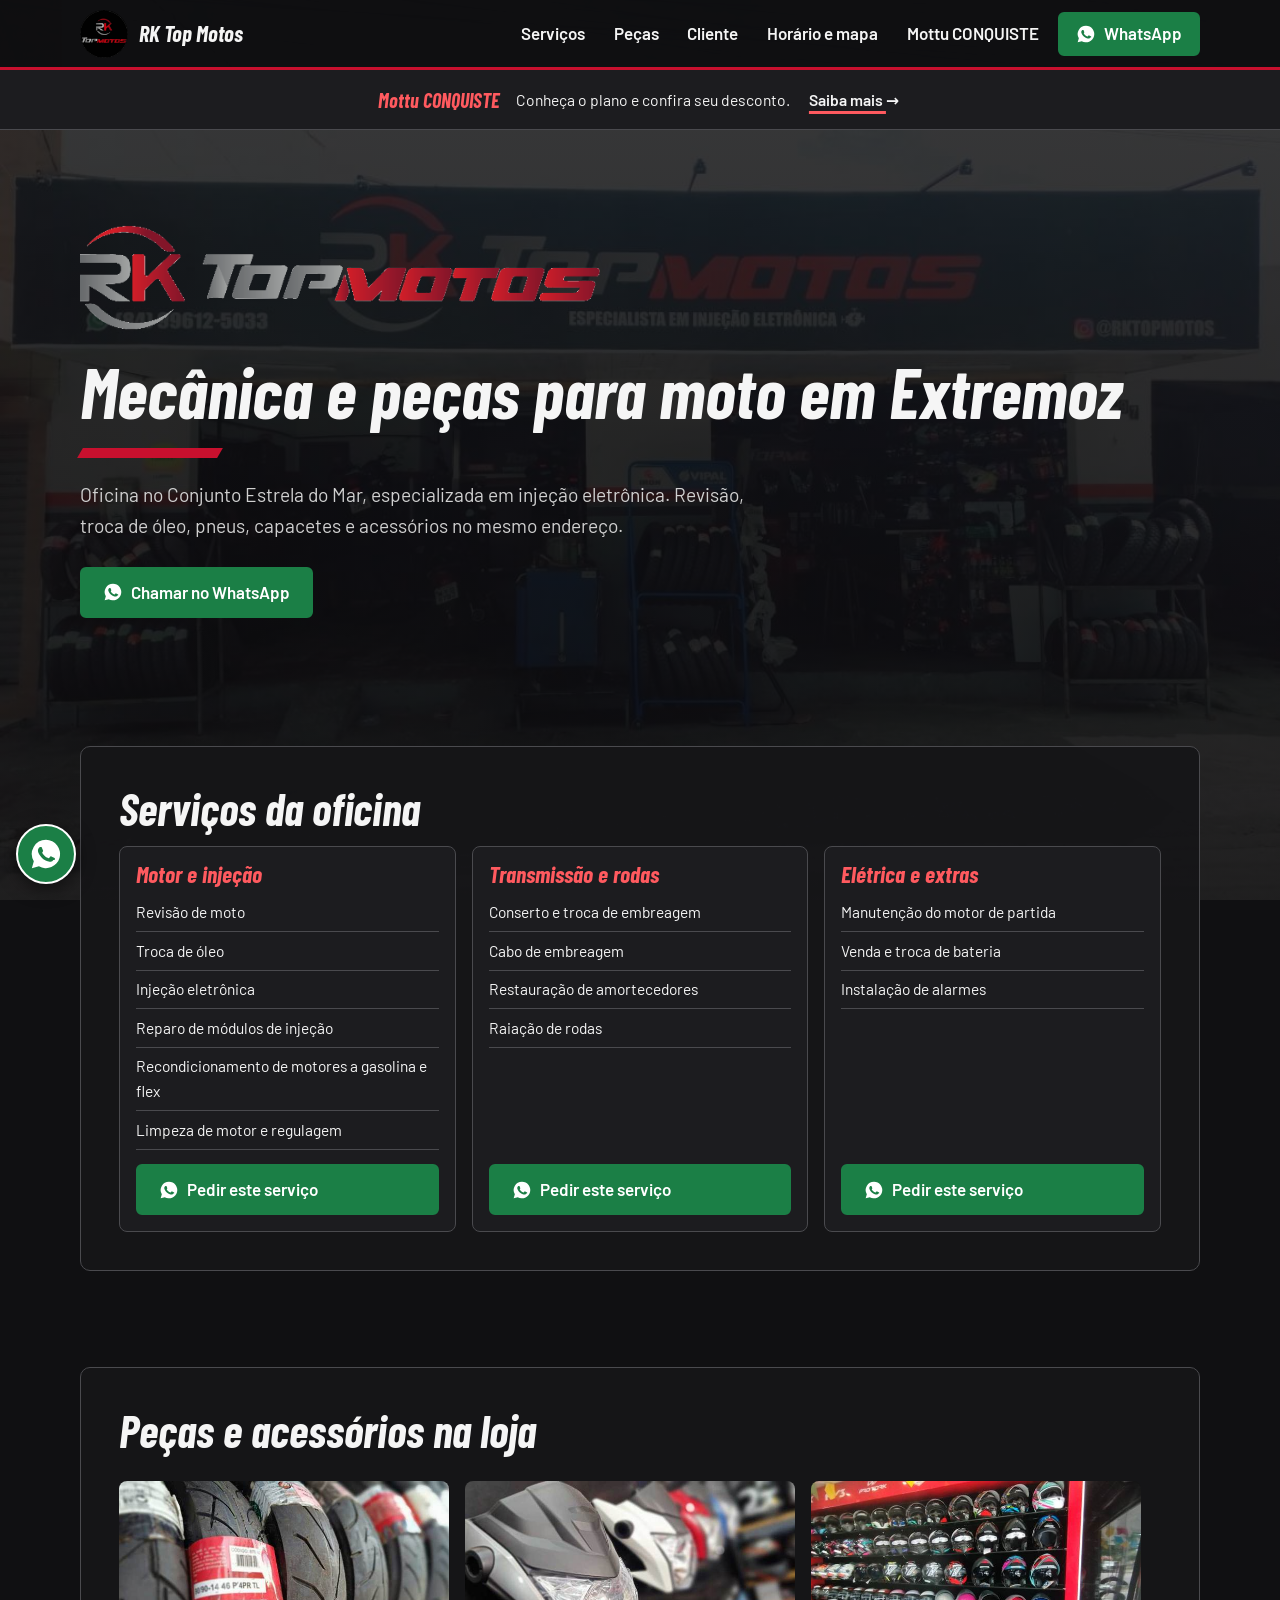
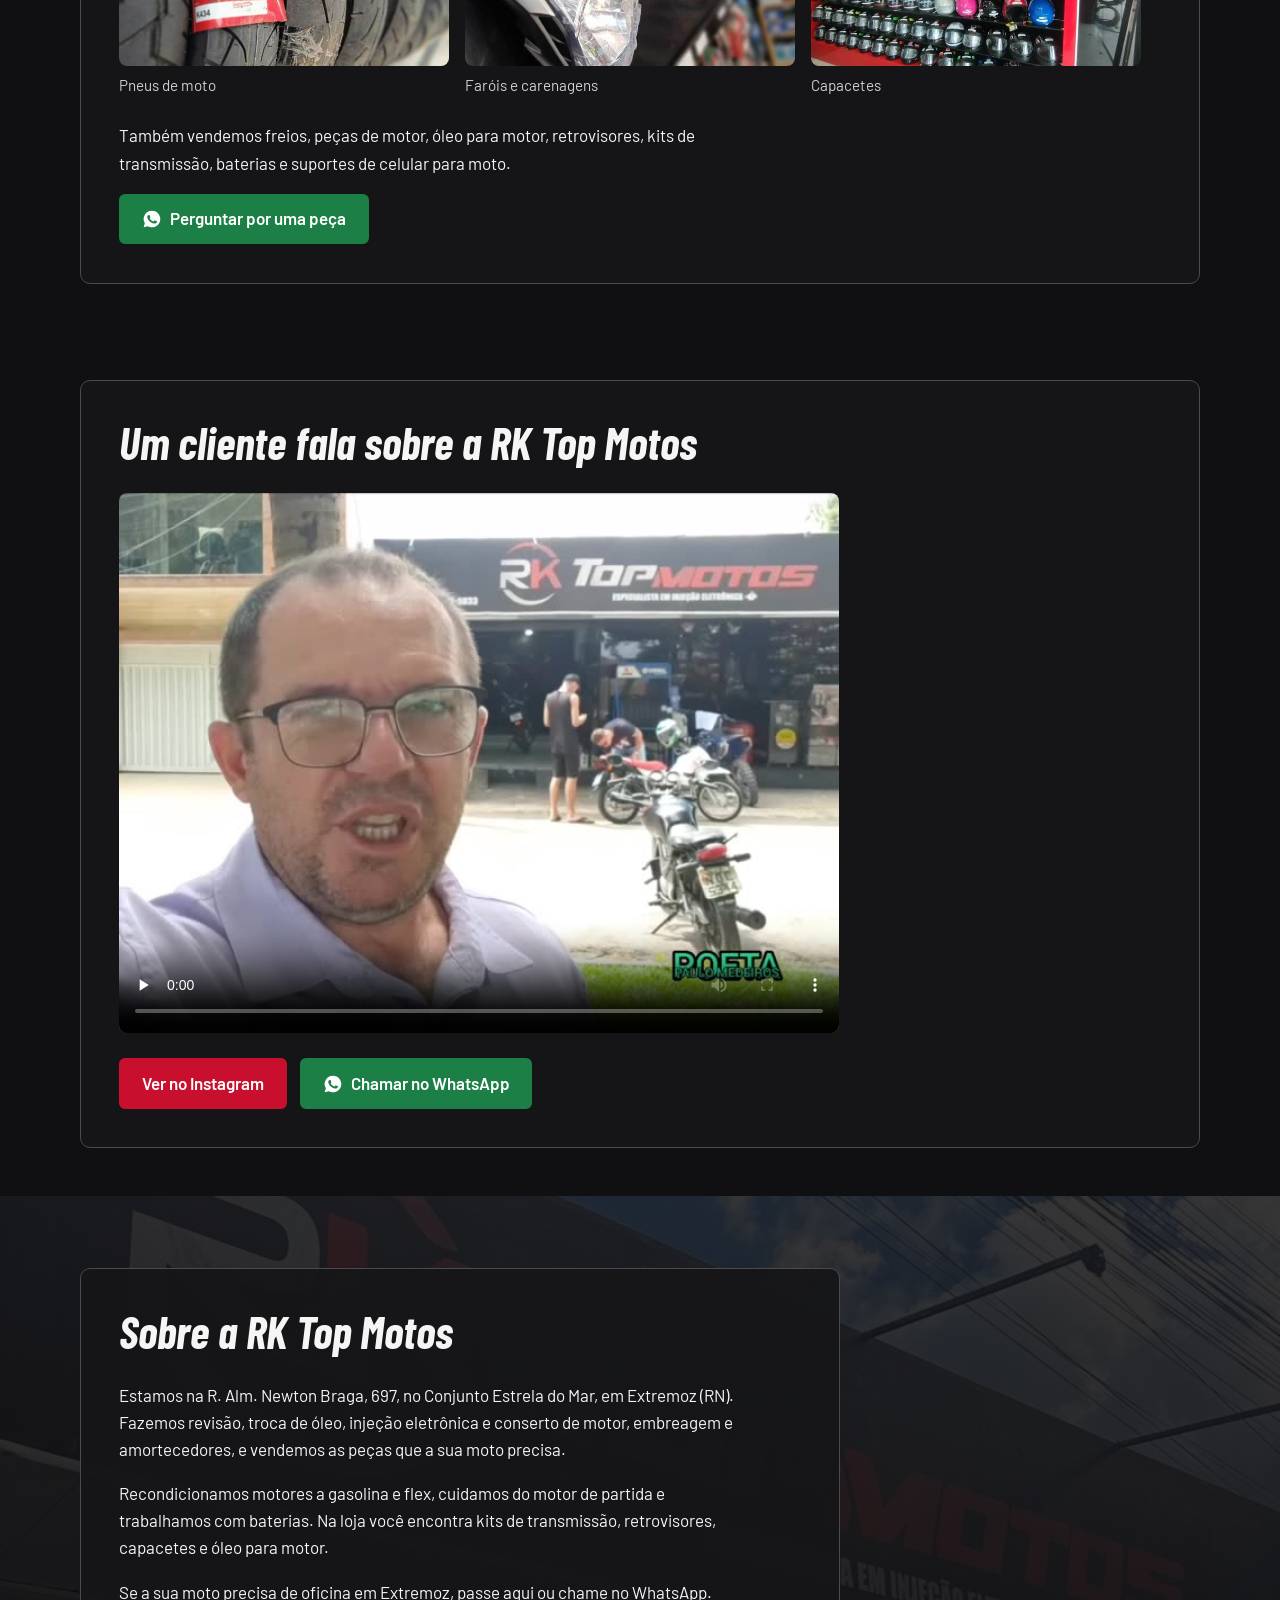
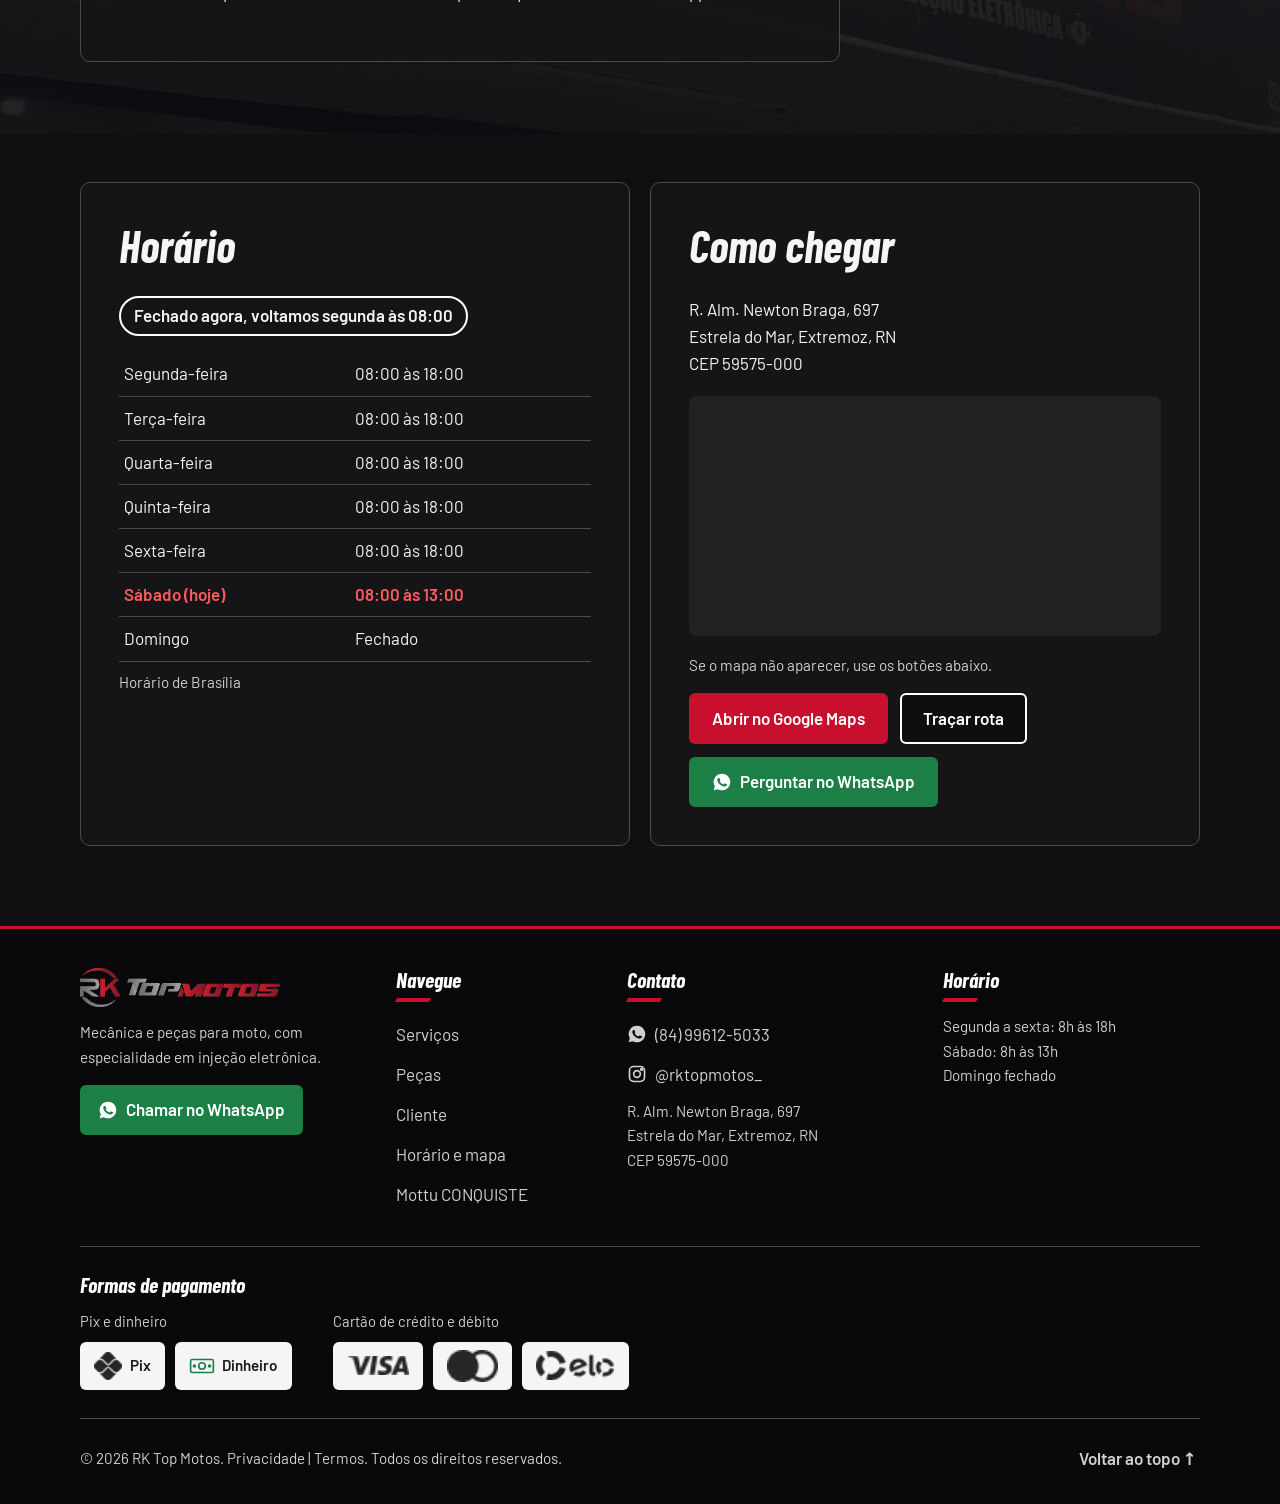
==== commit 4239d2a2: "Atualiza site RK Top Motos" ====
--- a/index.html
+++ b/index.html
@@ -4,6 +4,12 @@
 <meta charset="utf-8">
 <meta name="viewport" content="width=device-width, initial-scale=1, viewport-fit=cover">
 <title>RK Top Motos | Oficina de motos em Extremoz, RN</title>
+<link rel="canonical" href="https://rktopmotos.com.br/">
+<meta property="og:title" content="RK Top Motos | Oficina de motos em Extremoz, RN">
+<meta property="og:description" content="Oficina de motos especializada em injeção eletrônica, no Conjunto Estrela do Mar, Extremoz (RN). Revisão, troca de óleo, peças e acessórios.">
+<meta property="og:url" content="https://rktopmotos.com.br/">
+<meta property="og:type" content="website">
+<meta property="og:image" content="https://rktopmotos.com.br/assets/logo.png">
 <meta name="description" content="Oficina de motos especializada em injeção eletrônica, no Conjunto Estrela do Mar, Extremoz (RN). Revisão, troca de óleo, peças e acessórios.">
 <meta name="color-scheme" content="dark">
 <link rel="preconnect" href="https://fonts.googleapis.com">
@@ -123,7 +129,7 @@
 <a class="skip" href="#conteudo">Ir para o conteúdo</a>
 <header>
 <div class="wrap bar">
-<a class="brand" href="#topo"><img src="[data-uri]" alt="" width="48" height="48"><span>RK Top Motos</span></a>
+<a class="brand" href="#topo"><img alt="RK Top Motos" src="[data-uri]" alt="" width="48" height="48"><span>RK Top Motos</span></a>
 <nav id="nav" aria-label="Principal"><ul><li><a href="#servicos">Serviços</a></li><li><a href="#pecas">Peças</a></li><li><a href="#cliente">Cliente</a></li><li><a href="#contato">Horário e mapa</a></li><li><a href="mottu.html">Mottu CONQUISTE</a></li></ul></nav>
 <a class="btn wa hd" data-wa="Gostaria de atendimento." href="#"><svg aria-hidden="true"><use href="#wa"/></svg>WhatsApp</a>
 <button class="menu" id="mb" aria-expanded="false" aria-controls="nav">Menu</button>
@@ -210,14 +216,14 @@
 <div class="fpay"><h3>Formas de pagamento</h3>
 <div class="pgroups">
 <div><span class="pl">Pix e dinheiro</span><ul class="chips">
-<li><img src="assets/pagamento/pix.png" width="28" height="28" alt="" loading="lazy">Pix</li>
+<li><img src="assets/pagamento/pix.png" width="28" height="28" alt="Pix" loading="lazy">Pix</li>
 <li><svg viewBox="0 0 48 48" fill="none" stroke="#1B7F46" stroke-width="3" aria-hidden="true"><rect x="3" y="12" width="42" height="24" rx="3"/><circle cx="24" cy="24" r="6"/><circle cx="10" cy="24" r="1.8" fill="#1B7F46"/><circle cx="38" cy="24" r="1.8" fill="#1B7F46"/></svg>Dinheiro</li></ul></div>
 <div><span class="pl">Cartão de crédito e débito</span><ul class="chips">
 <li><img src="assets/pagamento/visa.png" width="61" height="19" alt="Visa" loading="lazy"></li>
 <li><img src="assets/pagamento/mastercard.png" width="51" height="32" alt="Mastercard" loading="lazy"></li>
 <li><img src="assets/pagamento/elo.png" width="78" height="29" alt="Elo" loading="lazy"></li></ul></div>
 </div></div>
-<div class="fbar"><p class="small">© <span id="yr">2026</span> RK Top Motos. Todos os direitos reservados.</p><a class="up" href="#">Voltar ao topo &uarr;</a></div>
+<div class="fbar"><p class="small">© <span id="yr">2026</span> RK Top Motos. <a href="privacidade.html">Privacidade</a> | <a href="termos.html">Termos</a>. Todos os direitos reservados.</p><a class="up" href="#">Voltar ao topo &uarr;</a></div>
 </div></footer>
 
 <a class="fab" data-wa="Gostaria de atendimento." href="#" aria-label="Chamar no WhatsApp"><svg aria-hidden="true"><use href="#wa"/></svg></a>
